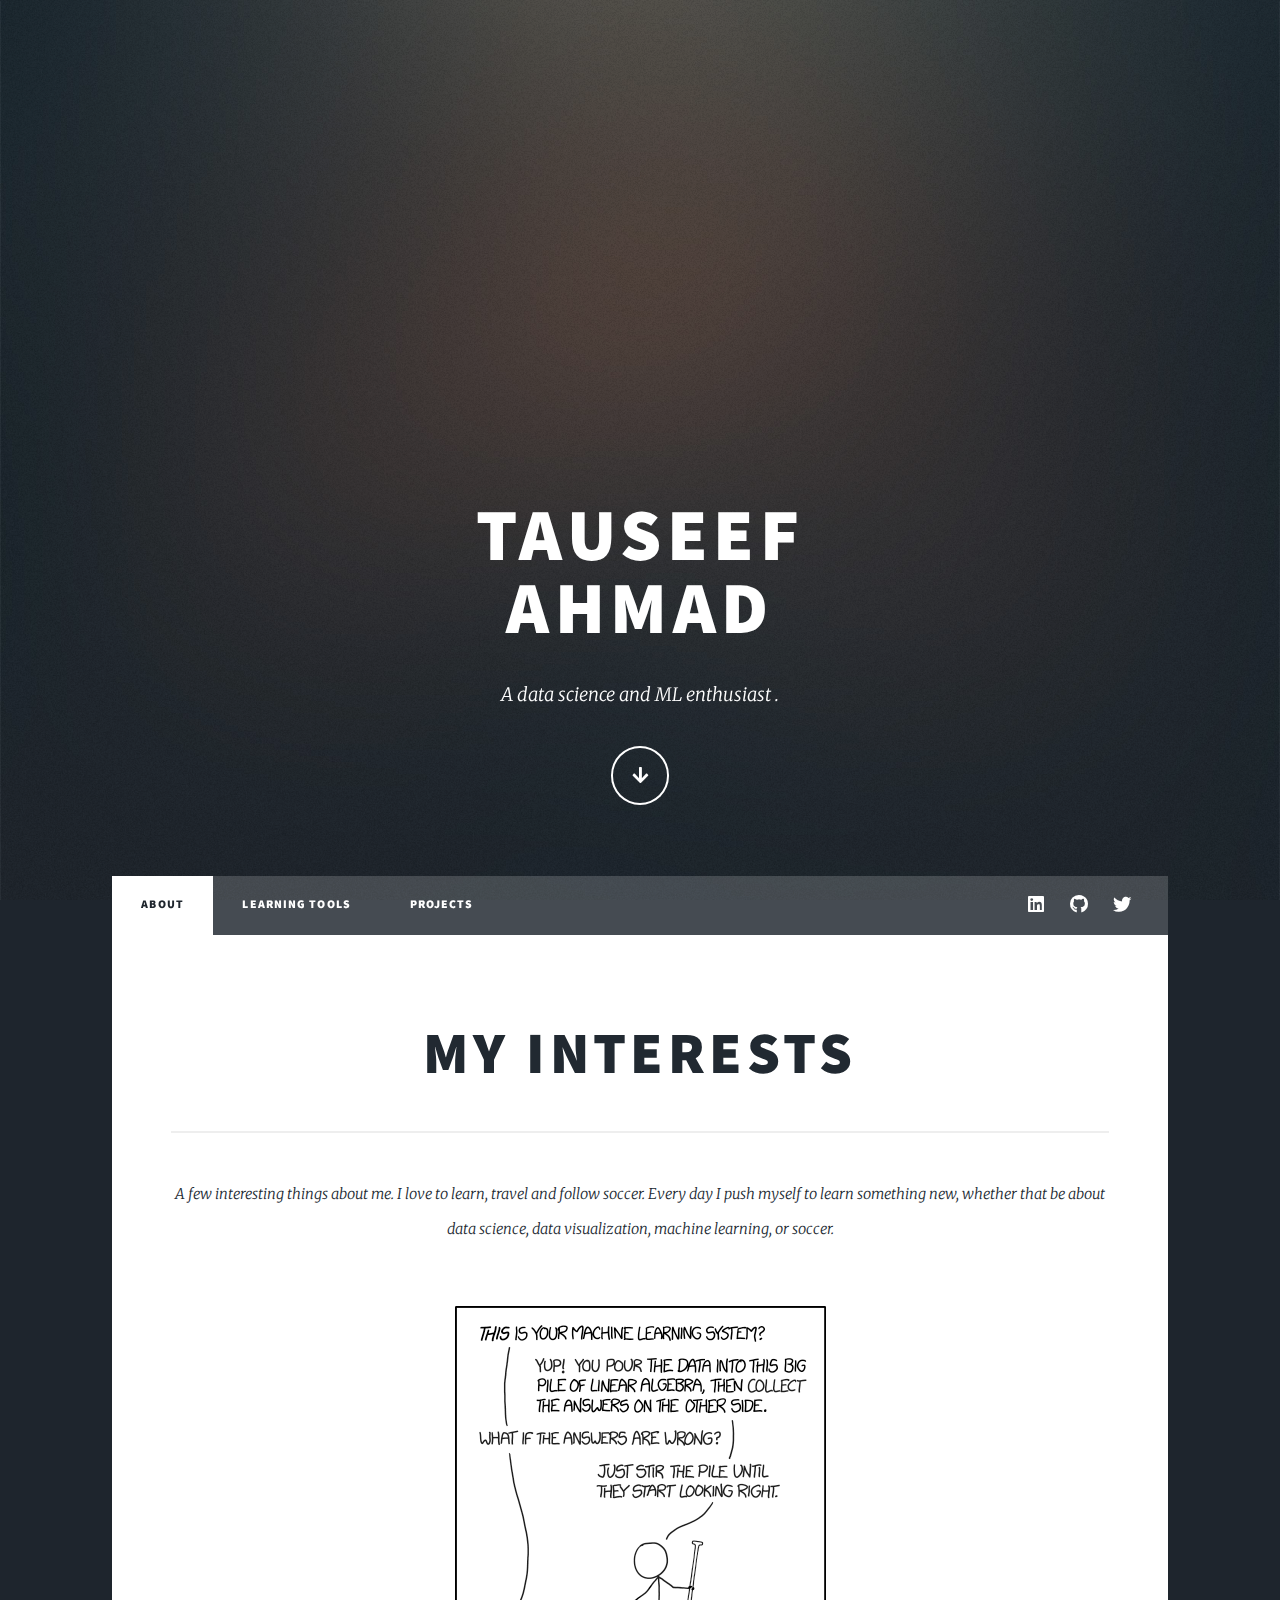
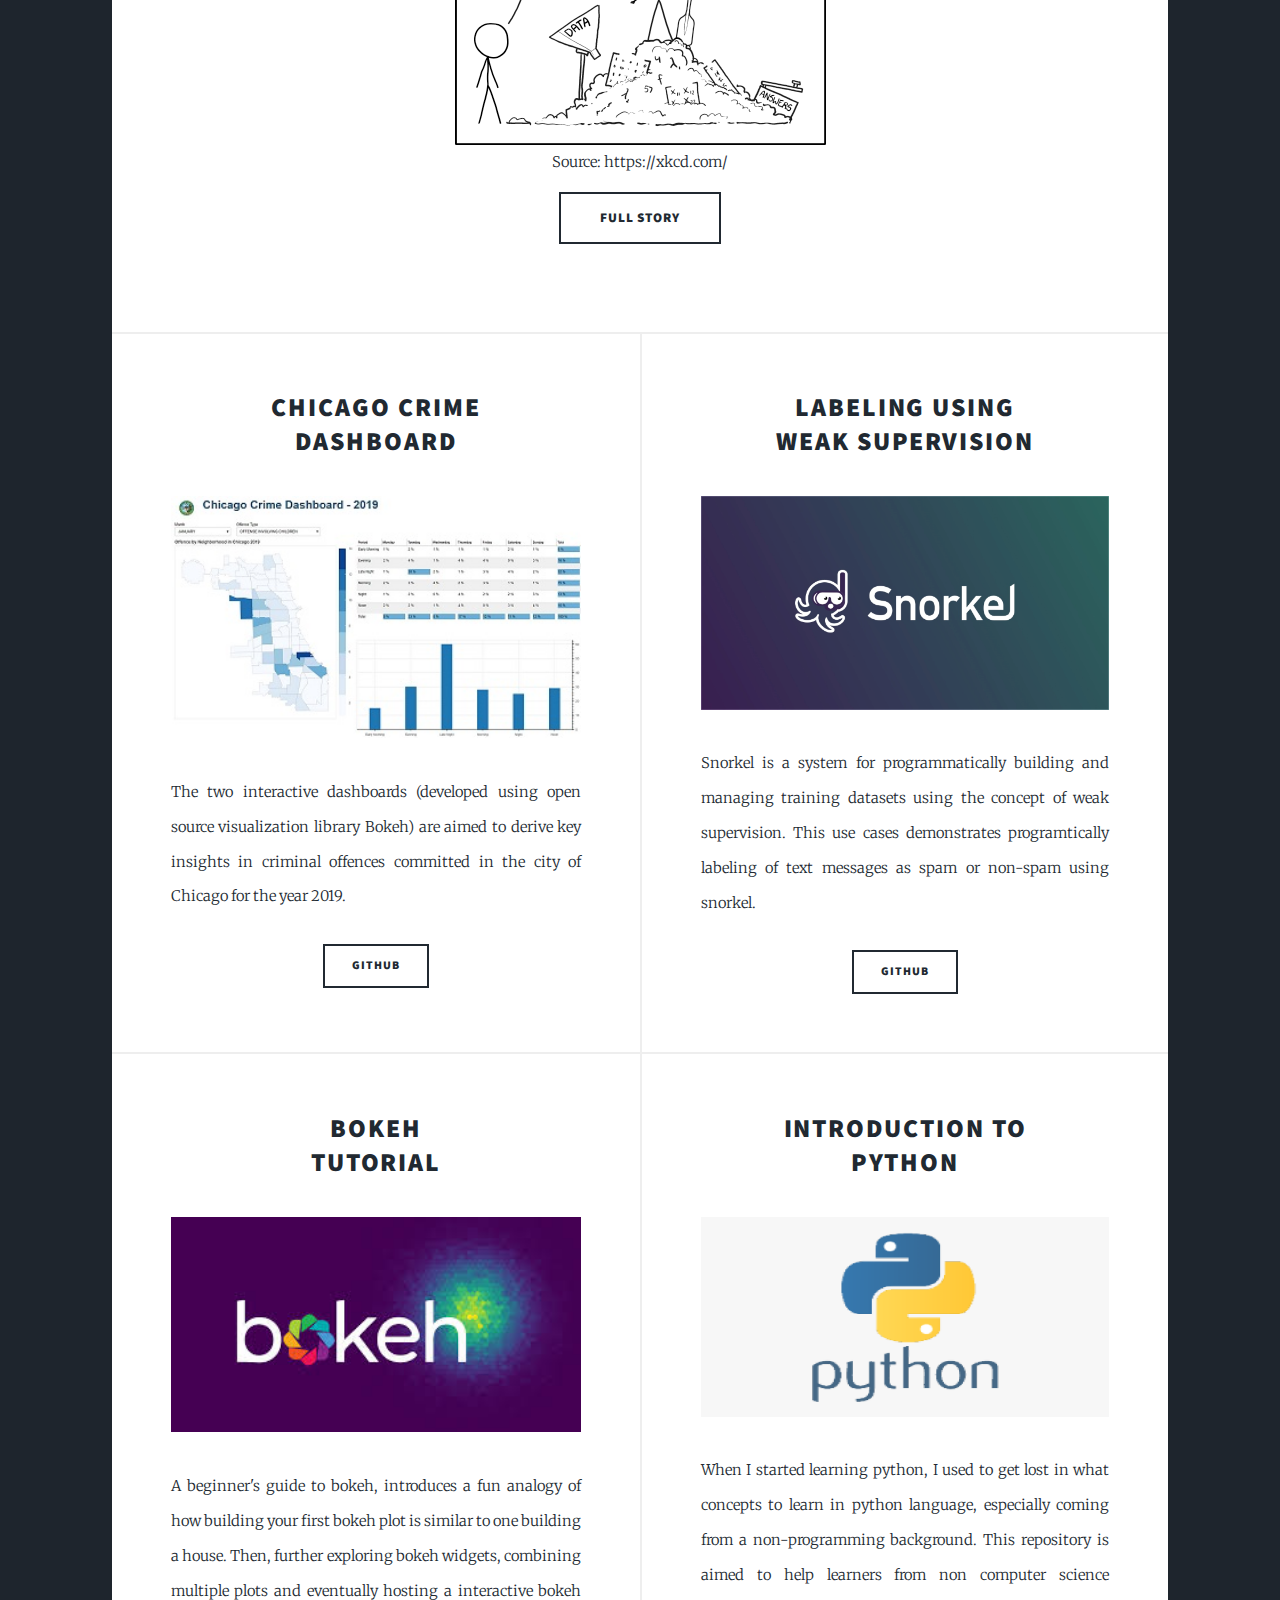
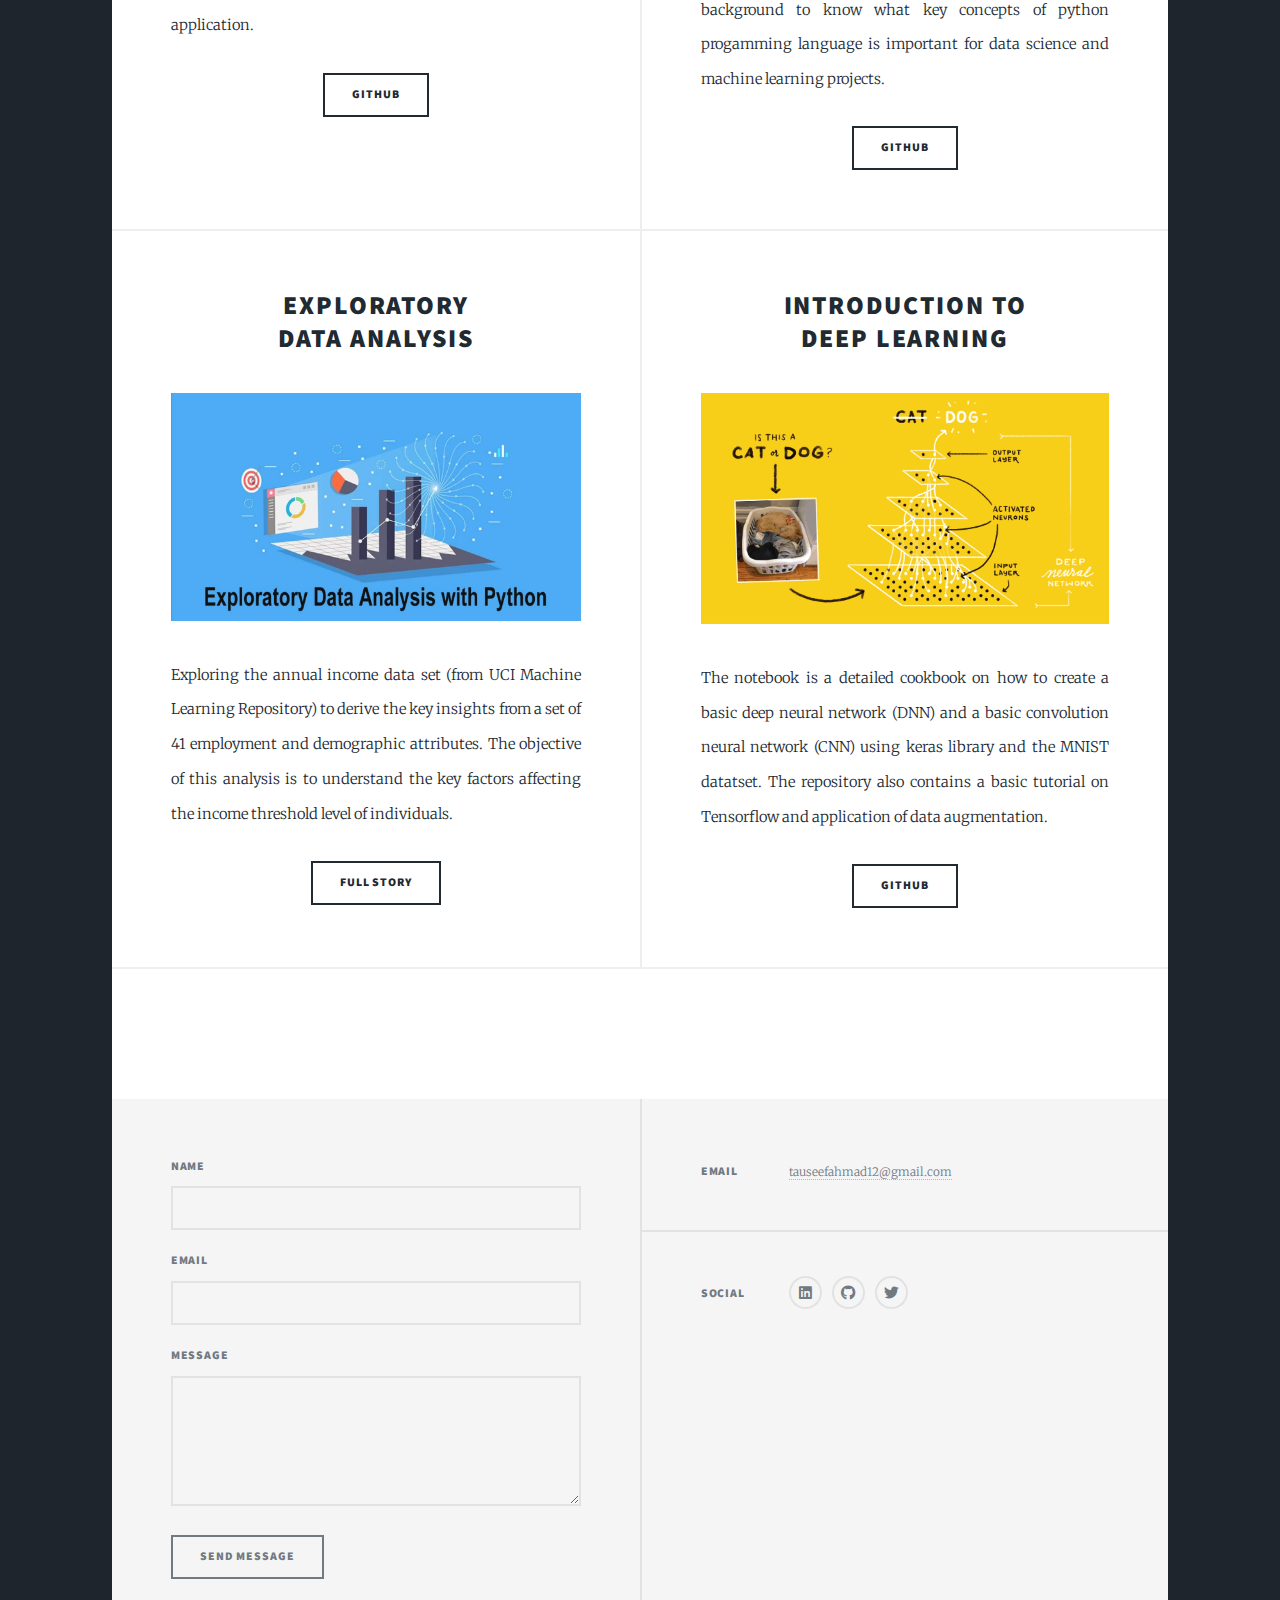
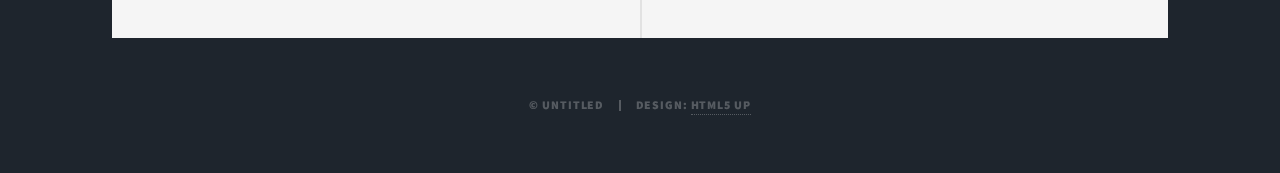
==== index.html @ 9112b415 "Update index.html" ====
<!DOCTYPE HTML>
<!--
	Massively by HTML5 UP
	html5up.net | @ajlkn
	Free for personal and commercial use under the CCA 3.0 license (html5up.net/license)
-->
<html>
	<head>mi
		<title>Tauseef Ahmad</title>
		<meta charset="utf-8" />
		<meta name="viewport" content="width=device-width, initial-scale=1, user-scalable=no" />
		<link rel="stylesheet" href="assets/css/main.css" />
		<noscript><link rel="stylesheet" href="assets/css/noscript.css" /></noscript>
	</head>
	<body class="is-preload">

		<!-- Wrapper -->
			<div id="wrapper" class="fade-in">

				<!-- Intro -->
					<div id="intro">
						<h1>Tauseef<br />
						Ahmad</h1>
						<p>A data science and ML enthusiast <a href="https://html5up.net/license"></a>.</p>
						<ul class="actions">
							<li><a href="#header" class="button icon solid solo fa-arrow-down scrolly">Continue</a></li>
						</ul>
					</div>

				<!-- Header -->
					<header id="header">
						<a href="index.html" class="logo">Home</a>
					</header>

				<!-- Nav -->
					<nav id="nav">
						<ul class="links">
							<li class="active"><a href="index.html">ABOUT</a></li>
							<li><a href="generic.html">Learning Tools</a></li>
							<li><a href="elements.html">Projects</a></li>
						</ul>
						<ul class="icons">
							<li><a href="https://www.linkedin.com/in/tauseef-ahmad/" class="icon brands fa-linkedin"><span class="label">linkedin</span></a></li>
							<li><a href="https://github.com/tauseef1234" class="icon brands fa-github"><span class="label">GitHub</span></a></li>
							<li><a href="https://twitter.com/tauseef007" class="icon brands fa-twitter"><span class="label">Twitter</span></a></li>
						</ul>
					</nav>

				<!-- Main -->
					<div id="main">

						<!-- Featured Post -->
							<article class="post featured">
								<header class="major">
									<h2>My Interests</h2>
									<hr>
									<p>A few interesting things about me. I love to learn, travel and follow soccer. Every day I push myself to learn something new, whether that be about data science, data visualization, machine learning, or soccer.</p>
								</header>
								<a href="#" class="image"><img src="images/machine_learning.png" alt=""width =auto height =auto /><figcaption>Source: https://xkcd.com/</figcaption></a>
								
								<ul class="actions special">
									<li><a href="#" class="button large">Full Story</a></li>
								</ul>
							</article>

						<!-- Posts -->
							<section class="posts">
								<article>
									<header>
										<!-- <span class="date">April 24, 2017</span> -->
										<h2><a href="#">Chicago Crime<br />
										Dashboard</a></h2>
									</header>
									<a href="#" class="image fit"><img src="images/chicago_2019.png" alt="" width =auto height =auto /></a>
									<p>The two interactive dashboards (developed using open source visualization library Bokeh) are aimed to derive key insights in criminal offences committed in the city of Chicago for the year 2019.</p>
									<ul class="actions special">
										<li><a href="https://github.com/tauseef1234/Data-Visualization/blob/master/README.md" class="button">GitHub</a></li>
									</ul>
								</article>
								<article>
									<header>
										<h2><a href="#">Labeling using<br />
										Weak Supervision</a></h2>
									</header>
									<a href="#" class="image fit"><img src="images/Snorkel-AI.png" alt="" width =auto height =auto /></a>
									<p>Snorkel is a system for programmatically building and managing training datasets using the concept of weak supervision. This use cases demonstrates programtically labeling of text messages as spam or non-spam using snorkel.</p>
									<ul class="actions special">
										<li><a href="https://github.com/tauseef1234/Spam_Labeling_Snorkel/blob/main/SMS_Snorkel.ipynb" class="button">GitHub</a></li>
									</ul>
								</article>
								<article>
									<header>
										<h2><a href="#">Bokeh <br />
											Tutorial</a></h2>
									</header>
									<a href="#" class="image fit"><img src="images/bokeh-logo.png" alt="" width =auto height =auto /></a>
									<p> A beginner's guide to bokeh, introduces a fun analogy of how building  your first bokeh plot is similar to one building a house. Then, further exploring bokeh widgets, combining multiple plots and eventually hosting a interactive bokeh application. </p>
									<ul class="actions special">
										<li><a href="https://github.com/tauseef1234/Bokeh-Tutorial" class="button">GitHub</a></li>
									</ul>
								</article>
								<article>
									<header>
										<h2><a href="#">Introduction to <br />
										Python</a></h2>
									</header>
									<a href="#" class="image fit"><img src="images/python-logo.png" alt="" width =auto height =200 /></a>
									<p>When I started learning python, I used to get lost in what concepts to learn in python language, especially coming from a non-programming background. This repository is aimed to help learners from non computer science background to know what key concepts of python progamming language is important for data science and machine learning projects.</p>
									<ul class="actions special">
										<li><a href="https://github.com/tauseef1234/Python_Starter_Toolkit" class="button">GitHub</a></li>
									</ul>
								</article>
								<article>
									<header>
										<h2><a href="#">Exploratory<br />
										Data Analysis</a></h2>
									</header>
									<a href="#" class="image fit"><img src="images/eda.png" alt="" width =auto height =auto/></a>
									<p>Exploring the annual income data set (from UCI Machine Learning Repository) to derive the key insights from a set of 41 employment and demographic attributes. The objective of this analysis is to understand the key factors affecting the income threshold level of individuals.</p>
									<ul class="actions special">
										<li><a href="https://medium.com/@tauseefahmad12/income-level-prediction-using-us-census-data-63cf8d44ed0" class="button">Full Story</a></li>
									</ul>
								</article>
								<article>
									<header>
										<h2><a href="#"> Introduction to<br />
											Deep Learning</a></h2>
									</header>
									<a href="#" class="image fit"><img src="images/deep-learning.png" alt="" /></a>
									<p>The notebook is a detailed cookbook on how to create a basic deep neural network (DNN) and a basic convolution neural network (CNN) using keras library and the MNIST datatset. The repository also contains a basic tutorial on Tensorflow and application of data augmentation.</p>
									<ul class="actions special">
										<li><a href="https://github.com/tauseef1234/Deep_Learning" class="button">GitHub</a></li>
									</ul>
								</article>
							</section>

						<!-- Footer -->
							<footer>
								<div class="pagination">
									<!--<a href="#" class="previous">Prev</a>-->
									<!-- <a href="#" class="page active">1</a>
									<a href="#" class="page">2</a>
									<a href="#" class="page">3</a>
									<span class="extra">&hellip;</span>
									<a href="#" class="page">8</a>
									<a href="#" class="page">9</a>
									<a href="#" class="page">10</a>
									<a href="#" class="next">Next</a> -->
								</div>
							</footer>

					</div>

				<!-- Footer -->
					<footer id="footer">
						<section>
							<form method="post" action="#">
								<div class="fields">
									<div class="field">
										<label for="name">Name</label>
										<input type="text" name="name" id="name" />
									</div>
									<div class="field">
										<label for="email">Email</label>
										<input type="text" name="email" id="email" />
									</div>
									<div class="field">
										<label for="message">Message</label>
										<textarea name="message" id="message" rows="3"></textarea>
									</div>
								</div>
								<ul class="actions">
									<li><input type="submit" value="Send Message" /></li>
								</ul>
							</form>
						</section>
						<section class="split contact">
							<section>
								<h3>Email</h3>
								<p><a href="#">tauseefahmad12@gmail.com</a></p>
							</section>
							<section>
								<h3>Social</h3>
								<ul class="icons alt">
									<li><a href="https://www.linkedin.com/in/tauseef-ahmad/" class="icon brands alt fa-linkedin"><span class="label">Twitter</span></a></li>
									<li><a href="https://github.com/tauseef1234" class="icon brands alt fa-github"><span class="label">Instagram</span></a></li>
									<li><a href="https://twitter.com/tauseef007"class="icon brands alt fa-twitter"><span class="label">GitHub</span></a></li>
								</ul>
							</section>
						</section>
					</footer>

				<!-- Copyright -->
					<div id="copyright">
						<ul><li>&copy; Untitled</li><li>Design: <a href="https://html5up.net">HTML5 UP</a></li></ul>
					</div>

			</div>

		<!-- Scripts -->
			<script src="assets/js/jquery.min.js"></script>
			<script src="assets/js/jquery.scrollex.min.js"></script>
			<script src="assets/js/jquery.scrolly.min.js"></script>
			<script src="assets/js/browser.min.js"></script>
			<script src="assets/js/breakpoints.min.js"></script>
			<script src="assets/js/util.js"></script>
			<script src="assets/js/main.js"></script>

	</body>
</html>
---- assets/css/main.css ----
@import url(fontawesome-all.min.css);
@import url("https://fonts.googleapis.com/css?family=Merriweather:300,700,300italic,700italic|Source+Sans+Pro:900");

/*
	Massively by HTML5 UP
	html5up.net | @ajlkn
	Free for personal and commercial use under the CCA 3.0 license (html5up.net/license)
*/

html, body, div, span, applet, object,
iframe, h1, h2, h3, h4, h5, h6, p, blockquote,
pre, a, abbr, acronym, address, big, cite,
code, del, dfn, em, img, ins, kbd, q, s, samp,
small, strike, strong, sub, sup, tt, var, b,
u, i, center, dl, dt, dd, ol, ul, li, fieldset,
form, label, legend, table, caption, tbody,
tfoot, thead, tr, th, td, article, aside,
canvas, details, embed, figure, figcaption,
footer, header, hgroup, menu, nav, output, ruby,
section, summary, time, mark, audio, video {
	margin: 0;
	padding: 0;
	border: 0;
	font-size: 100%;
	font: inherit;
	vertical-align: baseline;}

article, aside, details, figcaption, figure,
footer, header, hgroup, menu, nav, section {
	display: block;}

body {
	line-height: 1;
}

ol, ul {
	list-style: none;
}

blockquote, q {
	quotes: none;
}

	blockquote:before, blockquote:after, q:before, q:after {
		content: '';
		content: none;
	}

table {
	border-collapse: collapse;
	border-spacing: 0;
}

body {
	-webkit-text-size-adjust: none;
}

mark {
	background-color: transparent;
	color: inherit;
}

input::-moz-focus-inner {
	border: 0;
	padding: 0;
}

input, select, textarea {
	-moz-appearance: none;
	-webkit-appearance: none;
	-ms-appearance: none;
	appearance: none;
}

/* Basic */

	@-ms-viewport {
		width: device-width;
	}

	body {
		-ms-overflow-style: scrollbar;
	}

	@media screen and (max-width: 480px) {

		html, body {
			min-width: 320px;
		}

	}

	html {
		box-sizing: border-box;
	}

	*, *:before, *:after {
		box-sizing: inherit;
	}

	body {
		background-color: #1e252d;
	}

		body.is-preload *, body.is-preload *:before, body.is-preload *:after {
			-moz-animation: none !important;
			-webkit-animation: none !important;
			-ms-animation: none !important;
			animation: none !important;
			-moz-transition: none !important;
			-webkit-transition: none !important;
			-ms-transition: none !important;
			transition: none !important;
		}

/* Type */

	html {
		font-size: 16pt;
	}

		@media screen and (max-width: 1680px) {

			html {
				font-size: 12pt;
			}

		}

		@media screen and (max-width: 1280px) {

			html {
				font-size: 11pt;
			}

		}

		@media screen and (max-width: 360px) {

			html {
				font-size: 10pt;
			}

		}

	body {
		color: #212931;
	}

	body, input, select, textarea {
		font-family: "Merriweather", Georgia, serif;
		font-weight: 300;
		font-size: 1rem;
		line-height: 2.375;
	}

	a {
		-moz-transition: color 0.2s ease-in-out, background-color 0.2s ease-in-out, border-color 0.2s ease-in-out, box-shadow 0.2s ease-in-out;
		-webkit-transition: color 0.2s ease-in-out, background-color 0.2s ease-in-out, border-color 0.2s ease-in-out, box-shadow 0.2s ease-in-out;
		-ms-transition: color 0.2s ease-in-out, background-color 0.2s ease-in-out, border-color 0.2s ease-in-out, box-shadow 0.2s ease-in-out;
		transition: color 0.2s ease-in-out, background-color 0.2s ease-in-out, border-color 0.2s ease-in-out, box-shadow 0.2s ease-in-out;
		border-bottom: dotted 1px;
		text-decoration: none;
	}

		a:hover {
			border-bottom-color: transparent;
		}

	strong, b {
		font-weight: 600;
	}

	em, i {
		font-style: italic;
	}

	p {
		text-align: justify;
		margin: 0 0 2rem 0;
	}

	h1, h2, h3, h4, h5, h6 {
		font-family: "Source Sans Pro", Helvetica, sans-serif;
		font-weight: 900;
		line-height: 1.5;
		letter-spacing: 0.075em;
		text-transform: uppercase;
		margin: 0 0 1rem 0;
	}

		h1 a, h2 a, h3 a, h4 a, h5 a, h6 a {
			border-bottom: 0;
			color: inherit;
			text-decoration: none;
		}

	h1 {
		font-size: 4rem;
		line-height: 1.1;
		margin: 0 0 2rem 0;
	}

	h2 {
		font-size: 1.75rem;
		line-height: 1.3;
		margin: 0 0 1.5rem 0;
	}

	h3 {
		font-size: 1.25rem;
		margin: 0 0 1.5rem 0;
	}

	h4 {
		font-size: 1rem;
	}

	h5 {
		font-size: 0.9rem;
	}

	h6 {
		font-size: 0.8rem;
	}

	sub {
		font-size: 0.8rem;
		position: relative;
		top: 0.5rem;
	}

	sup {
		font-size: 0.8rem;
		position: relative;
		top: -0.5rem;
	}

	blockquote {
		border-left: solid 4px;
		font-style: italic;
		margin: 0 0 2rem 0;
		padding: 0.5rem 0 0.5rem 2rem;
	}

	code {
		border: solid 2px;
		font-family: "Courier New", monospace;
		font-size: 0.9rem;
		margin: 0 0.25rem;
		padding: 0.25rem 0.65rem;
	}

	pre {
		-webkit-overflow-scrolling: touch;
		font-family: "Courier New", monospace;
		font-size: 0.9rem;
		margin: 0 0 2rem 0;
	}

		pre code {
			display: block;
			line-height: 1.75;
			padding: 1rem 1.5rem;
			overflow-x: auto;
		}

	hr {
		border: 0;
		border-bottom: solid 2px;
		margin: 3rem 0;
	}

		hr.major {
			margin: 5rem 0;
		}

	.align-left {
		text-align: left;
	}

	.align-center {
		text-align: center;
	}

	.align-right {
		text-align: right;
	}

	input, select, textarea {
		color: #212931;
	}

	a {
		color: #212931;
		border-bottom-color: rgba(33, 41, 49, 0.5);
	}

		a:hover {
			border-bottom-color: transparent;
			color: #18bfef !important;
		}

	strong, b {
		color: #212931;
	}

	h1, h2, h3, h4, h5, h6 {
		color: #212931;
	}

	blockquote {
		border-left-color: #eeeeee;
	}

	code {
		background: rgba(220, 220, 220, 0.25);
		border-color: #eeeeee;
	}

	hr {
		border-bottom-color: #eeeeee;
	}

/* Row */

	.row {
		display: flex;
		flex-wrap: wrap;
		box-sizing: border-box;
		align-items: stretch;
	}

		.row > * {
			box-sizing: border-box;
		}

		.row.gtr-uniform > * > :last-child {
			margin-bottom: 0;
		}

		.row.aln-left {
			justify-content: flex-start;
		}

		.row.aln-center {
			justify-content: center;
		}

		.row.aln-right {
			justify-content: flex-end;
		}

		.row.aln-top {
			align-items: flex-start;
		}

		.row.aln-middle {
			align-items: center;
		}

		.row.aln-bottom {
			align-items: flex-end;
		}

		.row > .imp {
			order: -1;
		}

		.row > .col-1 {
			width: 8.33333%;
		}

		.row > .off-1 {
			margin-left: 8.33333%;
		}

		.row > .col-2 {
			width: 16.66667%;
		}

		.row > .off-2 {
			margin-left: 16.66667%;
		}

		.row > .col-3 {
			width: 25%;
		}

		.row > .off-3 {
			margin-left: 25%;
		}

		.row > .col-4 {
			width: 33.33333%;
		}

		.row > .off-4 {
			margin-left: 33.33333%;
		}

		.row > .col-5 {
			width: 41.66667%;
		}

		.row > .off-5 {
			margin-left: 41.66667%;
		}

		.row > .col-6 {
			width: 50%;
		}

		.row > .off-6 {
			margin-left: 50%;
		}

		.row > .col-7 {
			width: 58.33333%;
		}

		.row > .off-7 {
			margin-left: 58.33333%;
		}

		.row > .col-8 {
			width: 66.66667%;
		}

		.row > .off-8 {
			margin-left: 66.66667%;
		}

		.row > .col-9 {
			width: 75%;
		}

		.row > .off-9 {
			margin-left: 75%;
		}

		.row > .col-10 {
			width: 83.33333%;
		}

		.row > .off-10 {
			margin-left: 83.33333%;
		}

		.row > .col-11 {
			width: 91.66667%;
		}

		.row > .off-11 {
			margin-left: 91.66667%;
		}

		.row > .col-12 {
			width: 100%;
		}

		.row > .off-12 {
			margin-left: 100%;
		}

		.row.gtr-0 {
			margin-top: 0;
			margin-left: 0rem;
		}

			.row.gtr-0 > * {
				padding: 0 0 0 0rem;
			}

			.row.gtr-0.gtr-uniform {
				margin-top: 0rem;
			}

				.row.gtr-0.gtr-uniform > * {
					padding-top: 0rem;
				}

		.row.gtr-25 {
			margin-top: 0;
			margin-left: -0.375rem;
		}

			.row.gtr-25 > * {
				padding: 0 0 0 0.375rem;
			}

			.row.gtr-25.gtr-uniform {
				margin-top: -0.375rem;
			}

				.row.gtr-25.gtr-uniform > * {
					padding-top: 0.375rem;
				}

		.row.gtr-50 {
			margin-top: 0;
			margin-left: -0.75rem;
		}

			.row.gtr-50 > * {
				padding: 0 0 0 0.75rem;
			}

			.row.gtr-50.gtr-uniform {
				margin-top: -0.75rem;
			}

				.row.gtr-50.gtr-uniform > * {
					padding-top: 0.75rem;
				}

		.row {
			margin-top: 0;
			margin-left: -1.5rem;
		}

			.row > * {
				padding: 0 0 0 1.5rem;
			}

			.row.gtr-uniform {
				margin-top: -1.5rem;
			}

				.row.gtr-uniform > * {
					padding-top: 1.5rem;
				}

		.row.gtr-150 {
			margin-top: 0;
			margin-left: -2.25rem;
		}

			.row.gtr-150 > * {
				padding: 0 0 0 2.25rem;
			}

			.row.gtr-150.gtr-uniform {
				margin-top: -2.25rem;
			}

				.row.gtr-150.gtr-uniform > * {
					padding-top: 2.25rem;
				}

		.row.gtr-200 {
			margin-top: 0;
			margin-left: -3rem;
		}

			.row.gtr-200 > * {
				padding: 0 0 0 3rem;
			}

			.row.gtr-200.gtr-uniform {
				margin-top: -3rem;
			}

				.row.gtr-200.gtr-uniform > * {
					padding-top: 3rem;
				}

		@media screen and (max-width: 1680px) {

			.row {
				display: flex;
				flex-wrap: wrap;
				box-sizing: border-box;
				align-items: stretch;
			}

				.row > * {
					box-sizing: border-box;
				}

				.row.gtr-uniform > * > :last-child {
					margin-bottom: 0;
				}

				.row.aln-left {
					justify-content: flex-start;
				}

				.row.aln-center {
					justify-content: center;
				}

				.row.aln-right {
					justify-content: flex-end;
				}

				.row.aln-top {
					align-items: flex-start;
				}

				.row.aln-middle {
					align-items: center;
				}

				.row.aln-bottom {
					align-items: flex-end;
				}

				.row > .imp-xlarge {
					order: -1;
				}

				.row > .col-1-xlarge {
					width: 8.33333%;
				}

				.row > .off-1-xlarge {
					margin-left: 8.33333%;
				}

				.row > .col-2-xlarge {
					width: 16.66667%;
				}

				.row > .off-2-xlarge {
					margin-left: 16.66667%;
				}

				.row > .col-3-xlarge {
					width: 25%;
				}

				.row > .off-3-xlarge {
					margin-left: 25%;
				}

				.row > .col-4-xlarge {
					width: 33.33333%;
				}

				.row > .off-4-xlarge {
					margin-left: 33.33333%;
				}

				.row > .col-5-xlarge {
					width: 41.66667%;
				}

				.row > .off-5-xlarge {
					margin-left: 41.66667%;
				}

				.row > .col-6-xlarge {
					width: 50%;
				}

				.row > .off-6-xlarge {
					margin-left: 50%;
				}

				.row > .col-7-xlarge {
					width: 58.33333%;
				}

				.row > .off-7-xlarge {
					margin-left: 58.33333%;
				}

				.row > .col-8-xlarge {
					width: 66.66667%;
				}

				.row > .off-8-xlarge {
					margin-left: 66.66667%;
				}

				.row > .col-9-xlarge {
					width: 75%;
				}

				.row > .off-9-xlarge {
					margin-left: 75%;
				}

				.row > .col-10-xlarge {
					width: 83.33333%;
				}

				.row > .off-10-xlarge {
					margin-left: 83.33333%;
				}

				.row > .col-11-xlarge {
					width: 91.66667%;
				}

				.row > .off-11-xlarge {
					margin-left: 91.66667%;
				}

				.row > .col-12-xlarge {
					width: 100%;
				}

				.row > .off-12-xlarge {
					margin-left: 100%;
				}

				.row.gtr-0 {
					margin-top: 0;
					margin-left: 0rem;
				}

					.row.gtr-0 > * {
						padding: 0 0 0 0rem;
					}

					.row.gtr-0.gtr-uniform {
						margin-top: 0rem;
					}

						.row.gtr-0.gtr-uniform > * {
							padding-top: 0rem;
						}

				.row.gtr-25 {
					margin-top: 0;
					margin-left: -0.375rem;
				}

					.row.gtr-25 > * {
						padding: 0 0 0 0.375rem;
					}

					.row.gtr-25.gtr-uniform {
						margin-top: -0.375rem;
					}

						.row.gtr-25.gtr-uniform > * {
							padding-top: 0.375rem;
						}

				.row.gtr-50 {
					margin-top: 0;
					margin-left: -0.75rem;
				}

					.row.gtr-50 > * {
						padding: 0 0 0 0.75rem;
					}

					.row.gtr-50.gtr-uniform {
						margin-top: -0.75rem;
					}

						.row.gtr-50.gtr-uniform > * {
							padding-top: 0.75rem;
						}

				.row {
					margin-top: 0;
					margin-left: -1.5rem;
				}

					.row > * {
						padding: 0 0 0 1.5rem;
					}

					.row.gtr-uniform {
						margin-top: -1.5rem;
					}

						.row.gtr-uniform > * {
							padding-top: 1.5rem;
						}

				.row.gtr-150 {
					margin-top: 0;
					margin-left: -2.25rem;
				}

					.row.gtr-150 > * {
						padding: 0 0 0 2.25rem;
					}

					.row.gtr-150.gtr-uniform {
						margin-top: -2.25rem;
					}

						.row.gtr-150.gtr-uniform > * {
							padding-top: 2.25rem;
						}

				.row.gtr-200 {
					margin-top: 0;
					margin-left: -3rem;
				}

					.row.gtr-200 > * {
						padding: 0 0 0 3rem;
					}

					.row.gtr-200.gtr-uniform {
						margin-top: -3rem;
					}

						.row.gtr-200.gtr-uniform > * {
							padding-top: 3rem;
						}

		}

		@media screen and (max-width: 1280px) {

			.row {
				display: flex;
				flex-wrap: wrap;
				box-sizing: border-box;
				align-items: stretch;
			}

				.row > * {
					box-sizing: border-box;
				}

				.row.gtr-uniform > * > :last-child {
					margin-bottom: 0;
				}

				.row.aln-left {
					justify-content: flex-start;
				}

				.row.aln-center {
					justify-content: center;
				}

				.row.aln-right {
					justify-content: flex-end;
				}

				.row.aln-top {
					align-items: flex-start;
				}

				.row.aln-middle {
					align-items: center;
				}

				.row.aln-bottom {
					align-items: flex-end;
				}

				.row > .imp-large {
					order: -1;
				}

				.row > .col-1-large {
					width: 8.33333%;
				}

				.row > .off-1-large {
					margin-left: 8.33333%;
				}

				.row > .col-2-large {
					width: 16.66667%;
				}

				.row > .off-2-large {
					margin-left: 16.66667%;
				}

				.row > .col-3-large {
					width: 25%;
				}

				.row > .off-3-large {
					margin-left: 25%;
				}

				.row > .col-4-large {
					width: 33.33333%;
				}

				.row > .off-4-large {
					margin-left: 33.33333%;
				}

				.row > .col-5-large {
					width: 41.66667%;
				}

				.row > .off-5-large {
					margin-left: 41.66667%;
				}

				.row > .col-6-large {
					width: 50%;
				}

				.row > .off-6-large {
					margin-left: 50%;
				}

				.row > .col-7-large {
					width: 58.33333%;
				}

				.row > .off-7-large {
					margin-left: 58.33333%;
				}

				.row > .col-8-large {
					width: 66.66667%;
				}

				.row > .off-8-large {
					margin-left: 66.66667%;
				}

				.row > .col-9-large {
					width: 75%;
				}

				.row > .off-9-large {
					margin-left: 75%;
				}

				.row > .col-10-large {
					width: 83.33333%;
				}

				.row > .off-10-large {
					margin-left: 83.33333%;
				}

				.row > .col-11-large {
					width: 91.66667%;
				}

				.row > .off-11-large {
					margin-left: 91.66667%;
				}

				.row > .col-12-large {
					width: 100%;
				}

				.row > .off-12-large {
					margin-left: 100%;
				}

				.row.gtr-0 {
					margin-top: 0;
					margin-left: 0rem;
				}

					.row.gtr-0 > * {
						padding: 0 0 0 0rem;
					}

					.row.gtr-0.gtr-uniform {
						margin-top: 0rem;
					}

						.row.gtr-0.gtr-uniform > * {
							padding-top: 0rem;
						}

				.row.gtr-25 {
					margin-top: 0;
					margin-left: -0.375rem;
				}

					.row.gtr-25 > * {
						padding: 0 0 0 0.375rem;
					}

					.row.gtr-25.gtr-uniform {
						margin-top: -0.375rem;
					}

						.row.gtr-25.gtr-uniform > * {
							padding-top: 0.375rem;
						}

				.row.gtr-50 {
					margin-top: 0;
					margin-left: -0.75rem;
				}

					.row.gtr-50 > * {
						padding: 0 0 0 0.75rem;
					}

					.row.gtr-50.gtr-uniform {
						margin-top: -0.75rem;
					}

						.row.gtr-50.gtr-uniform > * {
							padding-top: 0.75rem;
						}

				.row {
					margin-top: 0;
					margin-left: -1.5rem;
				}

					.row > * {
						padding: 0 0 0 1.5rem;
					}

					.row.gtr-uniform {
						margin-top: -1.5rem;
					}

						.row.gtr-uniform > * {
							padding-top: 1.5rem;
						}

				.row.gtr-150 {
					margin-top: 0;
					margin-left: -2.25rem;
				}

					.row.gtr-150 > * {
						padding: 0 0 0 2.25rem;
					}

					.row.gtr-150.gtr-uniform {
						margin-top: -2.25rem;
					}

						.row.gtr-150.gtr-uniform > * {
							padding-top: 2.25rem;
						}

				.row.gtr-200 {
					margin-top: 0;
					margin-left: -3rem;
				}

					.row.gtr-200 > * {
						padding: 0 0 0 3rem;
					}

					.row.gtr-200.gtr-uniform {
						margin-top: -3rem;
					}

						.row.gtr-200.gtr-uniform > * {
							padding-top: 3rem;
						}

		}

		@media screen and (max-width: 980px) {

			.row {
				display: flex;
				flex-wrap: wrap;
				box-sizing: border-box;
				align-items: stretch;
			}

				.row > * {
					box-sizing: border-box;
				}

				.row.gtr-uniform > * > :last-child {
					margin-bottom: 0;
				}

				.row.aln-left {
					justify-content: flex-start;
				}

				.row.aln-center {
					justify-content: center;
				}

				.row.aln-right {
					justify-content: flex-end;
				}

				.row.aln-top {
					align-items: flex-start;
				}

				.row.aln-middle {
					align-items: center;
				}

				.row.aln-bottom {
					align-items: flex-end;
				}

				.row > .imp-medium {
					order: -1;
				}

				.row > .col-1-medium {
					width: 8.33333%;
				}

				.row > .off-1-medium {
					margin-left: 8.33333%;
				}

				.row > .col-2-medium {
					width: 16.66667%;
				}

				.row > .off-2-medium {
					margin-left: 16.66667%;
				}

				.row > .col-3-medium {
					width: 25%;
				}

				.row > .off-3-medium {
					margin-left: 25%;
				}

				.row > .col-4-medium {
					width: 33.33333%;
				}

				.row > .off-4-medium {
					margin-left: 33.33333%;
				}

				.row > .col-5-medium {
					width: 41.66667%;
				}

				.row > .off-5-medium {
					margin-left: 41.66667%;
				}

				.row > .col-6-medium {
					width: 50%;
				}

				.row > .off-6-medium {
					margin-left: 50%;
				}

				.row > .col-7-medium {
					width: 58.33333%;
				}

				.row > .off-7-medium {
					margin-left: 58.33333%;
				}

				.row > .col-8-medium {
					width: 66.66667%;
				}

				.row > .off-8-medium {
					margin-left: 66.66667%;
				}

				.row > .col-9-medium {
					width: 75%;
				}

				.row > .off-9-medium {
					margin-left: 75%;
				}

				.row > .col-10-medium {
					width: 83.33333%;
				}

				.row > .off-10-medium {
					margin-left: 83.33333%;
				}

				.row > .col-11-medium {
					width: 91.66667%;
				}

				.row > .off-11-medium {
					margin-left: 91.66667%;
				}

				.row > .col-12-medium {
					width: 100%;
				}

				.row > .off-12-medium {
					margin-left: 100%;
				}

				.row.gtr-0 {
					margin-top: 0;
					margin-left: 0rem;
				}

					.row.gtr-0 > * {
						padding: 0 0 0 0rem;
					}

					.row.gtr-0.gtr-uniform {
						margin-top: 0rem;
					}

						.row.gtr-0.gtr-uniform > * {
							padding-top: 0rem;
						}

				.row.gtr-25 {
					margin-top: 0;
					margin-left: -0.375rem;
				}

					.row.gtr-25 > * {
						padding: 0 0 0 0.375rem;
					}

					.row.gtr-25.gtr-uniform {
						margin-top: -0.375rem;
					}

						.row.gtr-25.gtr-uniform > * {
							padding-top: 0.375rem;
						}

				.row.gtr-50 {
					margin-top: 0;
					margin-left: -0.75rem;
				}

					.row.gtr-50 > * {
						padding: 0 0 0 0.75rem;
					}

					.row.gtr-50.gtr-uniform {
						margin-top: -0.75rem;
					}

						.row.gtr-50.gtr-uniform > * {
							padding-top: 0.75rem;
						}

				.row {
					margin-top: 0;
					margin-left: -1.5rem;
				}

					.row > * {
						padding: 0 0 0 1.5rem;
					}

					.row.gtr-uniform {
						margin-top: -1.5rem;
					}

						.row.gtr-uniform > * {
							padding-top: 1.5rem;
						}

				.row.gtr-150 {
					margin-top: 0;
					margin-left: -2.25rem;
				}

					.row.gtr-150 > * {
						padding: 0 0 0 2.25rem;
					}

					.row.gtr-150.gtr-uniform {
						margin-top: -2.25rem;
					}

						.row.gtr-150.gtr-uniform > * {
							padding-top: 2.25rem;
						}

				.row.gtr-200 {
					margin-top: 0;
					margin-left: -3rem;
				}

					.row.gtr-200 > * {
						padding: 0 0 0 3rem;
					}

					.row.gtr-200.gtr-uniform {
						margin-top: -3rem;
					}

						.row.gtr-200.gtr-uniform > * {
							padding-top: 3rem;
						}

		}

		@media screen and (max-width: 736px) {

			.row {
				display: flex;
				flex-wrap: wrap;
				box-sizing: border-box;
				align-items: stretch;
			}

				.row > * {
					box-sizing: border-box;
				}

				.row.gtr-uniform > * > :last-child {
					margin-bottom: 0;
				}

				.row.aln-left {
					justify-content: flex-start;
				}

				.row.aln-center {
					justify-content: center;
				}

				.row.aln-right {
					justify-content: flex-end;
				}

				.row.aln-top {
					align-items: flex-start;
				}

				.row.aln-middle {
					align-items: center;
				}

				.row.aln-bottom {
					align-items: flex-end;
				}

				.row > .imp-small {
					order: -1;
				}

				.row > .col-1-small {
					width: 8.33333%;
				}

				.row > .off-1-small {
					margin-left: 8.33333%;
				}

				.row > .col-2-small {
					width: 16.66667%;
				}

				.row > .off-2-small {
					margin-left: 16.66667%;
				}

				.row > .col-3-small {
					width: 25%;
				}

				.row > .off-3-small {
					margin-left: 25%;
				}

				.row > .col-4-small {
					width: 33.33333%;
				}

				.row > .off-4-small {
					margin-left: 33.33333%;
				}

				.row > .col-5-small {
					width: 41.66667%;
				}

				.row > .off-5-small {
					margin-left: 41.66667%;
				}

				.row > .col-6-small {
					width: 50%;
				}

				.row > .off-6-small {
					margin-left: 50%;
				}

				.row > .col-7-small {
					width: 58.33333%;
				}

				.row > .off-7-small {
					margin-left: 58.33333%;
				}

				.row > .col-8-small {
					width: 66.66667%;
				}

				.row > .off-8-small {
					margin-left: 66.66667%;
				}

				.row > .col-9-small {
					width: 75%;
				}

				.row > .off-9-small {
					margin-left: 75%;
				}

				.row > .col-10-small {
					width: 83.33333%;
				}

				.row > .off-10-small {
					margin-left: 83.33333%;
				}

				.row > .col-11-small {
					width: 91.66667%;
				}

				.row > .off-11-small {
					margin-left: 91.66667%;
				}

				.row > .col-12-small {
					width: 100%;
				}

				.row > .off-12-small {
					margin-left: 100%;
				}

				.row.gtr-0 {
					margin-top: 0;
					margin-left: 0rem;
				}

					.row.gtr-0 > * {
						padding: 0 0 0 0rem;
					}

					.row.gtr-0.gtr-uniform {
						margin-top: 0rem;
					}

						.row.gtr-0.gtr-uniform > * {
							padding-top: 0rem;
						}

				.row.gtr-25 {
					margin-top: 0;
					margin-left: -0.375rem;
				}

					.row.gtr-25 > * {
						padding: 0 0 0 0.375rem;
					}

					.row.gtr-25.gtr-uniform {
						margin-top: -0.375rem;
					}

						.row.gtr-25.gtr-uniform > * {
							padding-top: 0.375rem;
						}

				.row.gtr-50 {
					margin-top: 0;
					margin-left: -0.75rem;
				}

					.row.gtr-50 > * {
						padding: 0 0 0 0.75rem;
					}

					.row.gtr-50.gtr-uniform {
						margin-top: -0.75rem;
					}

						.row.gtr-50.gtr-uniform > * {
							padding-top: 0.75rem;
						}

				.row {
					margin-top: 0;
					margin-left: -1.5rem;
				}

					.row > * {
						padding: 0 0 0 1.5rem;
					}

					.row.gtr-uniform {
						margin-top: -1.5rem;
					}

						.row.gtr-uniform > * {
							padding-top: 1.5rem;
						}

				.row.gtr-150 {
					margin-top: 0;
					margin-left: -2.25rem;
				}

					.row.gtr-150 > * {
						padding: 0 0 0 2.25rem;
					}

					.row.gtr-150.gtr-uniform {
						margin-top: -2.25rem;
					}

						.row.gtr-150.gtr-uniform > * {
							padding-top: 2.25rem;
						}

				.row.gtr-200 {
					margin-top: 0;
					margin-left: -3rem;
				}

					.row.gtr-200 > * {
						padding: 0 0 0 3rem;
					}

					.row.gtr-200.gtr-uniform {
						margin-top: -3rem;
					}

						.row.gtr-200.gtr-uniform > * {
							padding-top: 3rem;
						}

		}

		@media screen and (max-width: 480px) {

			.row {
				display: flex;
				flex-wrap: wrap;
				box-sizing: border-box;
				align-items: stretch;
			}

				.row > * {
					box-sizing: border-box;
				}

				.row.gtr-uniform > * > :last-child {
					margin-bottom: 0;
				}

				.row.aln-left {
					justify-content: flex-start;
				}

				.row.aln-center {
					justify-content: center;
				}

				.row.aln-right {
					justify-content: flex-end;
				}

				.row.aln-top {
					align-items: flex-start;
				}

				.row.aln-middle {
					align-items: center;
				}

				.row.aln-bottom {
					align-items: flex-end;
				}

				.row > .imp-xsmall {
					order: -1;
				}

				.row > .col-1-xsmall {
					width: 8.33333%;
				}

				.row > .off-1-xsmall {
					margin-left: 8.33333%;
				}

				.row > .col-2-xsmall {
					width: 16.66667%;
				}

				.row > .off-2-xsmall {
					margin-left: 16.66667%;
				}

				.row > .col-3-xsmall {
					width: 25%;
				}

				.row > .off-3-xsmall {
					margin-left: 25%;
				}

				.row > .col-4-xsmall {
					width: 33.33333%;
				}

				.row > .off-4-xsmall {
					margin-left: 33.33333%;
				}

				.row > .col-5-xsmall {
					width: 41.66667%;
				}

				.row > .off-5-xsmall {
					margin-left: 41.66667%;
				}

				.row > .col-6-xsmall {
					width: 50%;
				}

				.row > .off-6-xsmall {
					margin-left: 50%;
				}

				.row > .col-7-xsmall {
					width: 58.33333%;
				}

				.row > .off-7-xsmall {
					margin-left: 58.33333%;
				}

				.row > .col-8-xsmall {
					width: 66.66667%;
				}

				.row > .off-8-xsmall {
					margin-left: 66.66667%;
				}

				.row > .col-9-xsmall {
					width: 75%;
				}

				.row > .off-9-xsmall {
					margin-left: 75%;
				}

				.row > .col-10-xsmall {
					width: 83.33333%;
				}

				.row > .off-10-xsmall {
					margin-left: 83.33333%;
				}

				.row > .col-11-xsmall {
					width: 91.66667%;
				}

				.row > .off-11-xsmall {
					margin-left: 91.66667%;
				}

				.row > .col-12-xsmall {
					width: 100%;
				}

				.row > .off-12-xsmall {
					margin-left: 100%;
				}

				.row.gtr-0 {
					margin-top: 0;
					margin-left: 0rem;
				}

					.row.gtr-0 > * {
						padding: 0 0 0 0rem;
					}

					.row.gtr-0.gtr-uniform {
						margin-top: 0rem;
					}

						.row.gtr-0.gtr-uniform > * {
							padding-top: 0rem;
						}

				.row.gtr-25 {
					margin-top: 0;
					margin-left: -0.375rem;
				}

					.row.gtr-25 > * {
						padding: 0 0 0 0.375rem;
					}

					.row.gtr-25.gtr-uniform {
						margin-top: -0.375rem;
					}

						.row.gtr-25.gtr-uniform > * {
							padding-top: 0.375rem;
						}

				.row.gtr-50 {
					margin-top: 0;
					margin-left: -0.75rem;
				}

					.row.gtr-50 > * {
						padding: 0 0 0 0.75rem;
					}

					.row.gtr-50.gtr-uniform {
						margin-top: -0.75rem;
					}

						.row.gtr-50.gtr-uniform > * {
							padding-top: 0.75rem;
						}

				.row {
					margin-top: 0;
					margin-left: -1.5rem;
				}

					.row > * {
						padding: 0 0 0 1.5rem;
					}

					.row.gtr-uniform {
						margin-top: -1.5rem;
					}

						.row.gtr-uniform > * {
							padding-top: 1.5rem;
						}

				.row.gtr-150 {
					margin-top: 0;
					margin-left: -2.25rem;
				}

					.row.gtr-150 > * {
						padding: 0 0 0 2.25rem;
					}

					.row.gtr-150.gtr-uniform {
						margin-top: -2.25rem;
					}

						.row.gtr-150.gtr-uniform > * {
							padding-top: 2.25rem;
						}

				.row.gtr-200 {
					margin-top: 0;
					margin-left: -3rem;
				}

					.row.gtr-200 > * {
						padding: 0 0 0 3rem;
					}

					.row.gtr-200.gtr-uniform {
						margin-top: -3rem;
					}

						.row.gtr-200.gtr-uniform > * {
							padding-top: 3rem;
						}

		}

		@media screen and (max-width: 360px) {

			.row {
				display: flex;
				flex-wrap: wrap;
				box-sizing: border-box;
				align-items: stretch;
			}

				.row > * {
					box-sizing: border-box;
				}

				.row.gtr-uniform > * > :last-child {
					margin-bottom: 0;
				}

				.row.aln-left {
					justify-content: flex-start;
				}

				.row.aln-center {
					justify-content: center;
				}

				.row.aln-right {
					justify-content: flex-end;
				}

				.row.aln-top {
					align-items: flex-start;
				}

				.row.aln-middle {
					align-items: center;
				}

				.row.aln-bottom {
					align-items: flex-end;
				}

				.row > .imp-xxsmall {
					order: -1;
				}

				.row > .col-1-xxsmall {
					width: 8.33333%;
				}

				.row > .off-1-xxsmall {
					margin-left: 8.33333%;
				}

				.row > .col-2-xxsmall {
					width: 16.66667%;
				}

				.row > .off-2-xxsmall {
					margin-left: 16.66667%;
				}

				.row > .col-3-xxsmall {
					width: 25%;
				}

				.row > .off-3-xxsmall {
					margin-left: 25%;
				}

				.row > .col-4-xxsmall {
					width: 33.33333%;
				}

				.row > .off-4-xxsmall {
					margin-left: 33.33333%;
				}

				.row > .col-5-xxsmall {
					width: 41.66667%;
				}

				.row > .off-5-xxsmall {
					margin-left: 41.66667%;
				}

				.row > .col-6-xxsmall {
					width: 50%;
				}

				.row > .off-6-xxsmall {
					margin-left: 50%;
				}

				.row > .col-7-xxsmall {
					width: 58.33333%;
				}

				.row > .off-7-xxsmall {
					margin-left: 58.33333%;
				}

				.row > .col-8-xxsmall {
					width: 66.66667%;
				}

				.row > .off-8-xxsmall {
					margin-left: 66.66667%;
				}

				.row > .col-9-xxsmall {
					width: 75%;
				}

				.row > .off-9-xxsmall {
					margin-left: 75%;
				}

				.row > .col-10-xxsmall {
					width: 83.33333%;
				}

				.row > .off-10-xxsmall {
					margin-left: 83.33333%;
				}

				.row > .col-11-xxsmall {
					width: 91.66667%;
				}

				.row > .off-11-xxsmall {
					margin-left: 91.66667%;
				}

				.row > .col-12-xxsmall {
					width: 100%;
				}

				.row > .off-12-xxsmall {
					margin-left: 100%;
				}

				.row.gtr-0 {
					margin-top: 0;
					margin-left: 0rem;
				}

					.row.gtr-0 > * {
						padding: 0 0 0 0rem;
					}

					.row.gtr-0.gtr-uniform {
						margin-top: 0rem;
					}

						.row.gtr-0.gtr-uniform > * {
							padding-top: 0rem;
						}

				.row.gtr-25 {
					margin-top: 0;
					margin-left: -0.375rem;
				}

					.row.gtr-25 > * {
						padding: 0 0 0 0.375rem;
					}

					.row.gtr-25.gtr-uniform {
						margin-top: -0.375rem;
					}

						.row.gtr-25.gtr-uniform > * {
							padding-top: 0.375rem;
						}

				.row.gtr-50 {
					margin-top: 0;
					margin-left: -0.75rem;
				}

					.row.gtr-50 > * {
						padding: 0 0 0 0.75rem;
					}

					.row.gtr-50.gtr-uniform {
						margin-top: -0.75rem;
					}

						.row.gtr-50.gtr-uniform > * {
							padding-top: 0.75rem;
						}

				.row {
					margin-top: 0;
					margin-left: -1.5rem;
				}

					.row > * {
						padding: 0 0 0 1.5rem;
					}

					.row.gtr-uniform {
						margin-top: -1.5rem;
					}

						.row.gtr-uniform > * {
							padding-top: 1.5rem;
						}

				.row.gtr-150 {
					margin-top: 0;
					margin-left: -2.25rem;
				}

					.row.gtr-150 > * {
						padding: 0 0 0 2.25rem;
					}

					.row.gtr-150.gtr-uniform {
						margin-top: -2.25rem;
					}

						.row.gtr-150.gtr-uniform > * {
							padding-top: 2.25rem;
						}

				.row.gtr-200 {
					margin-top: 0;
					margin-left: -3rem;
				}

					.row.gtr-200 > * {
						padding: 0 0 0 3rem;
					}

					.row.gtr-200.gtr-uniform {
						margin-top: -3rem;
					}

						.row.gtr-200.gtr-uniform > * {
							padding-top: 3rem;
						}

		}

/* Box */

	.box {
		border: solid 2px;
		margin-bottom: 2rem;
		padding: 1.5rem;
	}

		.box > :last-child,
		.box > :last-child > :last-child,
		.box > :last-child > :last-child > :last-child {
			margin-bottom: 0;
		}

		.box.alt {
			border: 0;
			border-radius: 0;
			padding: 0;
		}

	.box {
		border-color: #eeeeee;
	}

/* Button */

	input[type="submit"],
	input[type="reset"],
	input[type="button"],
	button,
	.button {
		-moz-appearance: none;
		-webkit-appearance: none;
		-ms-appearance: none;
		appearance: none;
		-moz-transition: background-color 0.2s ease-in-out, box-shadow 0.2s ease-in-out, color 0.2s ease-in-out;
		-webkit-transition: background-color 0.2s ease-in-out, box-shadow 0.2s ease-in-out, color 0.2s ease-in-out;
		-ms-transition: background-color 0.2s ease-in-out, box-shadow 0.2s ease-in-out, color 0.2s ease-in-out;
		transition: background-color 0.2s ease-in-out, box-shadow 0.2s ease-in-out, color 0.2s ease-in-out;
		border: 0;
		border-radius: 0;
		cursor: pointer;
		display: inline-block;
		font-family: "Source Sans Pro", Helvetica, sans-serif;
		font-size: 0.8rem;
		font-weight: 900;
		letter-spacing: 0.075em;
		height: 3rem;
		line-height: 3rem;
		padding: 0 2rem;
		text-align: center;
		text-decoration: none;
		text-transform: uppercase;
		white-space: nowrap;
	}

		input[type="submit"].icon:before,
		input[type="reset"].icon:before,
		input[type="button"].icon:before,
		button.icon:before,
		.button.icon:before {
			margin-right: 0.5rem;
		}

		input[type="submit"].icon.solo,
		input[type="reset"].icon.solo,
		input[type="button"].icon.solo,
		button.icon.solo,
		.button.icon.solo {
			position: relative;
			width: 4rem;
			height: 4rem;
			line-height: 4rem;
			border-radius: 4rem;
			text-indent: 4rem;
			overflow: hidden;
			padding: 0;
			white-space: nowrap;
		}

			input[type="submit"].icon.solo:before,
			input[type="reset"].icon.solo:before,
			input[type="button"].icon.solo:before,
			button.icon.solo:before,
			.button.icon.solo:before {
				position: absolute;
				display: block;
				top: 0;
				left: 0;
				width: inherit;
				height: inherit;
				line-height: inherit;
				font-size: 1.25rem;
				margin-right: 0;
				text-align: center;
				text-indent: 0;
			}

		input[type="submit"].fit,
		input[type="reset"].fit,
		input[type="button"].fit,
		button.fit,
		.button.fit {
			width: 100%;
		}

		input[type="submit"].small,
		input[type="reset"].small,
		input[type="button"].small,
		button.small,
		.button.small {
			font-size: 0.7rem;
			height: 2.5rem;
			line-height: 2.5rem;
			padding: 0 1.5rem;
		}

		input[type="submit"].large,
		input[type="reset"].large,
		input[type="button"].large,
		button.large,
		.button.large {
			font-size: 0.9rem;
			height: 3.5rem;
			line-height: 3.5rem;
			padding: 0 2.75rem;
		}

		@media screen and (max-width: 980px) {

			input[type="submit"],
			input[type="reset"],
			input[type="button"],
			button,
			.button {
				font-size: 0.9rem;
				height: 3.25rem;
				line-height: 3.25rem;
			}

				input[type="submit"].large,
				input[type="reset"].large,
				input[type="button"].large,
				button.large,
				.button.large {
					font-size: 1rem;
					height: 3.75rem;
					line-height: 3.75rem;
				}

		}

		input[type="submit"].disabled, input[type="submit"]:disabled,
		input[type="reset"].disabled,
		input[type="reset"]:disabled,
		input[type="button"].disabled,
		input[type="button"]:disabled,
		button.disabled,
		button:disabled,
		.button.disabled,
		.button:disabled {
			pointer-events: none;
			opacity: 0.25;
		}

	input[type="submit"],
	input[type="reset"],
	input[type="button"],
	button,
	.button {
		background-color: transparent;
		box-shadow: inset 0 0 0 2px #212931;
		color: #212931 !important;
	}

		input[type="submit"]:hover,
		input[type="reset"]:hover,
		input[type="button"]:hover,
		button:hover,
		.button:hover {
			box-shadow: inset 0 0 0 2px #18bfef;
			color: #18bfef !important;
		}

		input[type="submit"].primary,
		input[type="reset"].primary,
		input[type="button"].primary,
		button.primary,
		.button.primary {
			background-color: #212931;
			box-shadow: none;
			color: #ffffff !important;
		}

			input[type="submit"].primary:hover,
			input[type="reset"].primary:hover,
			input[type="button"].primary:hover,
			button.primary:hover,
			.button.primary:hover {
				background-color: #18bfef;
			}

/* Form */

	form {
		margin: 0 0 2rem 0;
	}

		form > :last-child {
			margin-bottom: 0;
		}

		form > .fields {
			display: -moz-flex;
			display: -webkit-flex;
			display: -ms-flex;
			display: flex;
			-moz-flex-wrap: wrap;
			-webkit-flex-wrap: wrap;
			-ms-flex-wrap: wrap;
			flex-wrap: wrap;
			width: calc(100% + 3rem);
			margin: -1.5rem 0 2rem -1.5rem;
		}

			form > .fields > .field {
				-moz-flex-grow: 0;
				-webkit-flex-grow: 0;
				-ms-flex-grow: 0;
				flex-grow: 0;
				-moz-flex-shrink: 0;
				-webkit-flex-shrink: 0;
				-ms-flex-shrink: 0;
				flex-shrink: 0;
				padding: 1.5rem 0 0 1.5rem;
				width: calc(100% - 1.5rem);
			}

				form > .fields > .field.half {
					width: calc(50% - 0.75rem);
				}

				form > .fields > .field.third {
					width: calc(100%/3 - 0.5rem);
				}

				form > .fields > .field.quarter {
					width: calc(25% - 0.375rem);
				}

		@media screen and (max-width: 480px) {

			form > .fields {
				width: calc(100% + 3rem);
				margin: -1.5rem 0 2rem -1.5rem;
			}

				form > .fields > .field {
					padding: 1.5rem 0 0 1.5rem;
					width: calc(100% - 1.5rem);
				}

					form > .fields > .field.half {
						width: calc(100% - 1.5rem);
					}

					form > .fields > .field.third {
						width: calc(100% - 1.5rem);
					}

					form > .fields > .field.quarter {
						width: calc(100% - 1.5rem);
					}

		}

	label {
		display: block;
		font-family: "Source Sans Pro", Helvetica, sans-serif;
		font-weight: 900;
		line-height: 1.5;
		letter-spacing: 0.075em;
		font-size: 0.8rem;
		text-transform: uppercase;
		margin: 0 0 0.75rem 0;
	}

		@media screen and (max-width: 980px) {

			label {
				font-size: 0.9rem;
			}

		}

	input[type="text"],
	input[type="password"],
	input[type="email"],
	select,
	textarea {
		-moz-appearance: none;
		-webkit-appearance: none;
		-ms-appearance: none;
		appearance: none;
		background: transparent;
		border-radius: 0;
		border: solid 2px;
		color: inherit;
		display: block;
		outline: 0;
		padding: 0 1rem;
		text-decoration: none;
		width: 100%;
	}

		input[type="text"]:invalid,
		input[type="password"]:invalid,
		input[type="email"]:invalid,
		select:invalid,
		textarea:invalid {
			box-shadow: none;
		}

	select {
		background-size: 1.25rem;
		background-repeat: no-repeat;
		background-position: calc(100% - 1rem) center;
		height: 3rem;
		padding-right: 3rem;
		text-overflow: ellipsis;
	}

		select:focus::-ms-value {
			background-color: transparent;
		}

		select::-ms-expand {
			display: none;
		}

	input[type="text"],
	input[type="password"],
	input[type="email"],
	select {
		height: 3rem;
	}

	textarea {
		padding: 0.75rem 1rem;
	}

	input[type="checkbox"],
	input[type="radio"] {
		-moz-appearance: none;
		-webkit-appearance: none;
		-ms-appearance: none;
		appearance: none;
		display: block;
		float: left;
		margin-right: -2rem;
		opacity: 0;
		width: 1rem;
		z-index: -1;
	}

		input[type="checkbox"] + label,
		input[type="radio"] + label {
			text-decoration: none;
			cursor: pointer;
			display: inline-block;
			font-size: 1rem;
			letter-spacing: 0;
			font-family: "Merriweather", Georgia, serif;
			text-transform: none;
			font-weight: 300;
			padding-left: 2.8rem;
			padding-right: 1rem;
			position: relative;
		}

			input[type="checkbox"] + label:before,
			input[type="radio"] + label:before {
				-moz-osx-font-smoothing: grayscale;
				-webkit-font-smoothing: antialiased;
				display: inline-block;
				font-style: normal;
				font-variant: normal;
				text-rendering: auto;
				line-height: 1;
				text-transform: none !important;
				font-family: 'Font Awesome 5 Free';
				font-weight: 900;
			}

			input[type="checkbox"] + label:before,
			input[type="radio"] + label:before {
				border-radius: 0;
				border: solid 2px;
				content: '';
				display: inline-block;
				font-size: 0.8rem;
				height: 1.8rem;
				left: 0;
				line-height: 1.65rem;
				position: absolute;
				text-align: center;
				top: -0.125rem;
				width: 1.8rem;
			}

		input[type="checkbox"]:checked + label:before,
		input[type="radio"]:checked + label:before {
			content: '\f00c';
		}

	input[type="checkbox"] + label:before {
		border-radius: 0;
	}

	input[type="radio"] + label:before {
		border-radius: 100%;
	}

	::-webkit-input-placeholder {
		opacity: 1.0;
	}

	:-moz-placeholder {
		opacity: 1.0;
	}

	::-moz-placeholder {
		opacity: 1.0;
	}

	:-ms-input-placeholder {
		opacity: 1.0;
	}

	label {
		color: #212931;
	}

	input[type="text"],
	input[type="password"],
	input[type="email"],
	select,
	textarea {
		border-color: #eeeeee;
	}

		input[type="text"]:focus,
		input[type="password"]:focus,
		input[type="email"]:focus,
		select:focus,
		textarea:focus {
			border-color: #18bfef;
		}

	select {
		background-image: url("data:image/svg+xml;charset=utf8,%3Csvg xmlns='http://www.w3.org/2000/svg' width='40' height='40' preserveAspectRatio='none' viewBox='0 0 40 40'%3E%3Cpath d='M9.4,12.3l10.4,10.4l10.4-10.4c0.2-0.2,0.5-0.4,0.9-0.4c0.3,0,0.6,0.1,0.9,0.4l3.3,3.3c0.2,0.2,0.4,0.5,0.4,0.9 c0,0.4-0.1,0.6-0.4,0.9L20.7,31.9c-0.2,0.2-0.5,0.4-0.9,0.4c-0.3,0-0.6-0.1-0.9-0.4L4.3,17.3c-0.2-0.2-0.4-0.5-0.4-0.9 c0-0.4,0.1-0.6,0.4-0.9l3.3-3.3c0.2-0.2,0.5-0.4,0.9-0.4S9.1,12.1,9.4,12.3z' fill='%23eeeeee' /%3E%3C/svg%3E");
	}

		select option {
			background-color: #ffffff;
			color: #212931;
		}

	.select-wrapper:before {
		color: #eeeeee;
	}

	input[type="checkbox"] + label,
	input[type="radio"] + label {
		color: #212931;
	}

		input[type="checkbox"] + label:before,
		input[type="radio"] + label:before {
			border-color: #eeeeee;
		}

	input[type="checkbox"]:checked + label:before,
	input[type="radio"]:checked + label:before {
		background-color: #212931;
		border-color: #212931;
		color: #ffffff;
	}

	input[type="checkbox"]:focus + label:before,
	input[type="radio"]:focus + label:before {
		border-color: #18bfef;
	}

	::-webkit-input-placeholder {
		color: #909498 !important;
	}

	:-moz-placeholder {
		color: #909498 !important;
	}

	::-moz-placeholder {
		color: #909498 !important;
	}

	:-ms-input-placeholder {
		color: #909498 !important;
	}

	.formerize-placeholder {
		color: #909498 !important;
	}

/* Icon */

	.icon {
		text-decoration: none;
		border-bottom: none;
		position: relative;
	}

		.icon:before {
			-moz-osx-font-smoothing: grayscale;
			-webkit-font-smoothing: antialiased;
			display: inline-block;
			font-style: normal;
			font-variant: normal;
			text-rendering: auto;
			line-height: 1;
			text-transform: none !important;
			font-family: 'Font Awesome 5 Free';
			font-weight: 400;
		}

		.icon > .label {
			display: none;
		}

		.icon:before {
			line-height: inherit;
		}

		.icon.solid:before {
			font-weight: 900;
		}

		.icon.brands:before {
			font-family: 'Font Awesome 5 Brands';
		}

/* Image */

	.image {
		border: 0;
		display: inline-block;
		position: relative;
	}

		.image img {
			display: block;
		}

		.image.left, .image.right {
			max-width: 40%;
		}

			.image.left img, .image.right img {
				width: 100%;
			}

		.image.left {
			float: left;
			margin: 0 2rem 2rem 0;
			top: 0.75rem;
		}

		.image.right {
			float: right;
			margin: 0 0 2rem 2rem;
			top: 0.75rem;
		}

		.image.fit {
			display: block;
			margin: 2.5rem 0;
			width: 100%;
		}

			.image.fit:first-child {
				margin-top: 0;
			}

			.image.fit img {
				width: 100%;
			}

		.image.main {
			display: block;
			margin: 4rem 0;
			width: 100%;
		}

			.image.main:first-child {
				margin-top: 0;
			}

			.image.main img {
				width: 100%;
			}

		@media screen and (max-width: 736px) {

			.image.fit {
				margin: 2rem 0;
			}

			.image.main {
				margin: 2rem 0;
			}

		}

	a.image {
		overflow: hidden;
	}

		a.image img {
			-moz-transition: -moz-transform 0.2s ease-out;
			-webkit-transition: -webkit-transform 0.2s ease-out;
			-ms-transition: -ms-transform 0.2s ease-out;
			transition: transform 0.2s ease-out;
		}

		a.image:hover img {
			-moz-transform: scale(1.05);
			-webkit-transform: scale(1.05);
			-ms-transform: scale(1.05);
			transform: scale(1.05);
		}

/* Actions */

	ul.actions {
		display: -moz-flex;
		display: -webkit-flex;
		display: -ms-flex;
		display: flex;
		cursor: default;
		list-style: none;
		margin-left: -1rem;
		padding-left: 0;
	}

		ul.actions li {
			padding: 0 0 0 1rem;
			vertical-align: middle;
		}

		ul.actions.special {
			-moz-justify-content: center;
			-webkit-justify-content: center;
			-ms-justify-content: center;
			justify-content: center;
			width: 100%;
			margin-left: 0;
		}

			ul.actions.special li:first-child {
				padding-left: 0;
			}

		ul.actions.stacked {
			-moz-flex-direction: column;
			-webkit-flex-direction: column;
			-ms-flex-direction: column;
			flex-direction: column;
			margin-left: 0;
		}

			ul.actions.stacked li {
				padding: 1.3rem 0 0 0;
			}

				ul.actions.stacked li:first-child {
					padding-top: 0;
				}

		ul.actions.fit {
			width: calc(100% + 1rem);
		}

			ul.actions.fit li {
				-moz-flex-grow: 1;
				-webkit-flex-grow: 1;
				-ms-flex-grow: 1;
				flex-grow: 1;
				-moz-flex-shrink: 1;
				-webkit-flex-shrink: 1;
				-ms-flex-shrink: 1;
				flex-shrink: 1;
				width: 100%;
			}

				ul.actions.fit li > * {
					width: 100%;
				}

			ul.actions.fit.stacked {
				width: 100%;
			}

		@media screen and (max-width: 480px) {

			ul.actions:not(.fixed) {
				-moz-flex-direction: column;
				-webkit-flex-direction: column;
				-ms-flex-direction: column;
				flex-direction: column;
				margin-left: 0;
				width: 100% !important;
			}

				ul.actions:not(.fixed) li {
					-moz-flex-grow: 1;
					-webkit-flex-grow: 1;
					-ms-flex-grow: 1;
					flex-grow: 1;
					-moz-flex-shrink: 1;
					-webkit-flex-shrink: 1;
					-ms-flex-shrink: 1;
					flex-shrink: 1;
					padding: 1rem 0 0 0;
					text-align: center;
					width: 100%;
				}

					ul.actions:not(.fixed) li > * {
						width: 100%;
					}

					ul.actions:not(.fixed) li:first-child {
						padding-top: 0;
					}

					ul.actions:not(.fixed) li input[type="submit"],
					ul.actions:not(.fixed) li input[type="reset"],
					ul.actions:not(.fixed) li input[type="button"],
					ul.actions:not(.fixed) li button,
					ul.actions:not(.fixed) li .button {
						width: 100%;
					}

						ul.actions:not(.fixed) li input[type="submit"].icon:before,
						ul.actions:not(.fixed) li input[type="reset"].icon:before,
						ul.actions:not(.fixed) li input[type="button"].icon:before,
						ul.actions:not(.fixed) li button.icon:before,
						ul.actions:not(.fixed) li .button.icon:before {
							margin-left: -0.5rem;
						}

		}

/* Icons */

	ul.icons {
		cursor: default;
		list-style: none;
		padding-left: 0;
	}

		ul.icons li {
			display: inline-block;
			padding: 0 0.5rem 0 0;
			vertical-align: middle;
		}

			ul.icons li:last-child {
				padding-right: 0;
			}

			ul.icons li .icon:before {
				width: 2.25rem;
				height: 2.25rem;
				line-height: 2.25rem;
				display: inline-block;
				text-align: center;
				border-radius: 100%;
				font-size: 1.25rem;
			}

		ul.icons.alt li .icon:before {
			-moz-transition: color 0.2s ease-in-out, background-color 0.2s ease-in-out, border-color 0.2s ease-in-out, box-shadow 0.2s ease-in-out;
			-webkit-transition: color 0.2s ease-in-out, background-color 0.2s ease-in-out, border-color 0.2s ease-in-out, box-shadow 0.2s ease-in-out;
			-ms-transition: color 0.2s ease-in-out, background-color 0.2s ease-in-out, border-color 0.2s ease-in-out, box-shadow 0.2s ease-in-out;
			transition: color 0.2s ease-in-out, background-color 0.2s ease-in-out, border-color 0.2s ease-in-out, box-shadow 0.2s ease-in-out;
			font-size: 1rem;
		}

/* List */

	ol {
		list-style: decimal;
		margin: 0 0 2rem 0;
		padding-left: 1.25rem;
	}

		ol li {
			padding-left: 0.25rem;
		}

	ul {
		list-style: disc;
		margin: 0 0 2rem 0;
		padding-left: 1rem;
	}

		ul li {
			padding-left: 0.5rem;
		}

		ul.divided {
			list-style: none;
			padding-left: 0;
		}

			ul.divided li {
				border-top: solid 1px;
				padding: 0.5rem 0;
			}

				ul.divided li:first-child {
					border-top: 0;
					padding-top: 0;
				}

	dl {
		margin: 0 0 2rem 0;
	}

		dl dt {
			display: block;
			font-weight: 600;
			margin: 0 0 1rem 0;
		}

		dl dd {
			margin-left: 2rem;
		}

	ul.divided li {
		border-top-color: #eeeeee;
	}

	ul.icons li a.icon:hover:before {
		color: #18bfef;
	}

	ul.icons.alt li .icon:before {
		box-shadow: inset 0 0 0 2px #eeeeee;
	}

	ul.icons.alt li a.icon:hover:before {
		box-shadow: inset 0 0 0 2px #18bfef;
	}

/* Section/Article */

	section.special, article.special {
		text-align: center;
	}

	header {
		cursor: default;
	}

		header > .date {
			display: block;
			font-size: 0.8rem;
			height: 1;
			margin: 0 0 1rem 0;
			position: relative;
		}

		header > p {
			font-style: italic;
		}

		header > h1 + p {
			font-size: 1.1rem;
			margin-top: -0.5rem;
			line-height: 2;
		}

		header > h2 + p {
			font-size: 1rem;
			margin-top: -0.75rem;
		}

		header > h3 + p {
			font-size: 0.9rem;
			margin-top: -0.75rem;
		}

		header > h4 + p {
			font-size: 0.8rem;
			margin-top: -0.75rem;
		}

		header.major {
			margin: 0 0 4rem 0;
			text-align: center;
		}

			header.major > :last-child {
				margin-bottom: 0;
			}

			header.major > p {
				margin-top: 0;
				text-align: center;
			}

			header.major > .date {
				font-size: 1rem;
				margin: 0 0 4rem 0;
			}

				header.major > .date:before, header.major > .date:after {
					content: '';
					display: block;
					position: absolute;
					top: 50%;
					width: calc(50% - 6rem);
					border-top: solid 2px;
				}

				header.major > .date:before {
					left: 0;
				}

				header.major > .date:after {
					right: 0;
				}

		@media screen and (max-width: 980px) {

			header br {
				display: none;
			}

		}

		@media screen and (max-width: 736px) {

			header.major {
				margin: 0 0 2rem 0;
			}

		}

	header.major .date:before, header.major .date:after {
		border-top-color: #eeeeee;
	}

/* Table */

	.table-wrapper {
		-webkit-overflow-scrolling: touch;
		overflow-x: auto;
	}

	table {
		margin: 0 0 2rem 0;
		width: 100%;
	}

		table tbody tr {
			border: solid 1px;
			border-left: 0;
			border-right: 0;
		}

		table td {
			padding: 0.75rem 0.75rem;
		}

		table th {
			font-family: "Source Sans Pro", Helvetica, sans-serif;
			font-size: 0.8rem;
			font-weight: 900;
			letter-spacing: 0.075em;
			line-height: 1.5;
			padding: 0 0.75rem 0.75rem 0.75rem;
			text-align: left;
			text-transform: uppercase;
		}

			@media screen and (max-width: 980px) {

				table th {
					font-size: 0.9rem;
				}

			}

		table thead {
			border-bottom: solid 2px;
		}

		table tfoot {
			border-top: solid 2px;
		}

		table.alt {
			border-collapse: separate;
		}

			table.alt tbody tr td {
				border: solid 1px;
				border-left-width: 0;
				border-top-width: 0;
			}

				table.alt tbody tr td:first-child {
					border-left-width: 1px;
				}

			table.alt tbody tr:first-child td {
				border-top-width: 1px;
			}

			table.alt thead {
				border-bottom: 0;
			}

			table.alt tfoot {
				border-top: 0;
			}

	table tbody tr {
		border-color: #eeeeee;
	}

		table tbody tr:nth-child(2n + 1) {
			background-color: rgba(220, 220, 220, 0.25);
		}

	table th {
		color: #212931;
	}

	table thead {
		border-bottom-color: #eeeeee;
	}

	table tfoot {
		border-top-color: #eeeeee;
	}

	table.alt tbody tr td {
		border-color: #eeeeee;
	}

/* Pagination */

	.pagination {
		display: -moz-inline-flex;
		display: -webkit-inline-flex;
		display: -ms-inline-flex;
		display: inline-flex;
		-moz-user-select: none;
		-webkit-user-select: none;
		-ms-user-select: none;
		user-select: none;
		cursor: default;
		list-style: none;
		margin: 0 0 2rem 2px;
		padding: 0;
	}

		.pagination a, .pagination span {
			-moz-transition: background-color 0.2s ease-in-out, border-color 0.2s ease-in-out, box-shadow 0.2s ease-in-out, color 0.2s ease-in-out;
			-webkit-transition: background-color 0.2s ease-in-out, border-color 0.2s ease-in-out, box-shadow 0.2s ease-in-out, color 0.2s ease-in-out;
			-ms-transition: background-color 0.2s ease-in-out, border-color 0.2s ease-in-out, box-shadow 0.2s ease-in-out, color 0.2s ease-in-out;
			transition: background-color 0.2s ease-in-out, border-color 0.2s ease-in-out, box-shadow 0.2s ease-in-out, color 0.2s ease-in-out;
			border: solid 2px;
			display: inline-block;
			font-family: "Source Sans Pro", Helvetica, sans-serif;
			font-size: 0.8rem;
			font-weight: 900;
			height: 3rem;
			letter-spacing: 0.075em;
			line-height: calc(3rem - 4px);
			margin-left: -2px;
			min-width: 3rem;
			position: relative;
			text-align: center;
			text-decoration: none;
			text-transform: uppercase;
		}

		.pagination .next, .pagination .previous {
			text-decoration: none;
			padding: 0 1.75rem;
		}

			.pagination .next:before, .pagination .previous:before {
				-moz-osx-font-smoothing: grayscale;
				-webkit-font-smoothing: antialiased;
				display: inline-block;
				font-style: normal;
				font-variant: normal;
				text-rendering: auto;
				line-height: 1;
				text-transform: none !important;
				font-family: 'Font Awesome 5 Free';
				font-weight: 900;
			}

			.pagination .next:before, .pagination .previous:before {
				display: inline-block;
				color: inherit !important;
				line-height: inherit;
			}

		.pagination .previous:before {
			content: '\f104';
			margin-right: 0.9375em;
		}

		.pagination .next:before {
			content: '\f105';
			float: right;
			margin-left: 0.9375em;
		}

		@media screen and (max-width: 980px) {

			.pagination a, .pagination span {
				font-size: 0.9rem;
			}

		}

		@media screen and (max-width: 480px) {

			.pagination .page, .pagination .extra {
				display: none;
			}

		}

	.pagination a, .pagination span {
		border-color: #eeeeee;
	}

	.pagination a {
		color: #212931 !important;
	}

		.pagination a:hover {
			color: #18bfef !important;
			border-color: #18bfef;
			z-index: 1;
		}

			.pagination a:hover + a,
			.pagination a:hover + span {
				border-left-color: #18bfef;
			}

		.pagination a.active {
			background-color: #eeeeee;
		}

	.pagination span {
		color: #eeeeee;
	}

/* Wrapper */

	#wrapper {
		-moz-transition: opacity 0.5s ease;
		-webkit-transition: opacity 0.5s ease;
		-ms-transition: opacity 0.5s ease;
		transition: opacity 0.5s ease;
		position: relative;
		z-index: 1;
		overflow: hidden;
	}

		#wrapper > .bg {
			position: absolute;
			top: 0;
			left: 0;
			width: 100%;
			height: 100%;
			background-color: #212931;
			background-image: url("../../images/overlay.png"), linear-gradient(0deg, rgba(0, 0, 0, 0.1), rgba(0, 0, 0, 0.1)), url("../../images/bg.jpg");
			background-size: auto,								auto,														100% auto;
			background-position: center,								center,														top center;
			background-repeat: repeat,								no-repeat,													no-repeat;
			background-attachment: scroll,								scroll,														scroll;
			z-index: -1;
		}

			#wrapper > .bg.fixed {
				position: fixed;
				width: 100vw;
				height: 100vh;
			}

		#wrapper.fade-in:before {
			pointer-events: none;
			-moz-transition: opacity 1s ease-in-out;
			-webkit-transition: opacity 1s ease-in-out;
			-ms-transition: opacity 1s ease-in-out;
			transition: opacity 1s ease-in-out;
			-moz-transition-delay: 0.75s;
			-webkit-transition-delay: 0.75s;
			-ms-transition-delay: 0.75s;
			transition-delay: 0.75s;
			background: #1e252d;
			content: '';
			display: block;
			height: 100%;
			left: 0;
			opacity: 0;
			position: fixed;
			top: 0;
			width: 100%;
		}

		body.is-preload #wrapper.fade-in:before {
			opacity: 1;
		}

		@media screen and (orientation: portrait) {

			#wrapper > .bg {
				background-size: auto,								auto,														auto 175%;
			}

		}

/* Intro */

	#intro {
		color: #ffffff;
		padding: 8rem 4rem 6rem 4rem ;
		-moz-align-items: center;
		-webkit-align-items: center;
		-ms-align-items: center;
		align-items: center;
		display: -moz-flex;
		display: -webkit-flex;
		display: -ms-flex;
		display: flex;
		-moz-flex-direction: column;
		-webkit-flex-direction: column;
		-ms-flex-direction: column;
		flex-direction: column;
		-moz-justify-content: -moz-flex-end;
		-webkit-justify-content: -webkit-flex-end;
		-ms-justify-content: -ms-flex-end;
		justify-content: flex-end;
		-moz-transition: opacity 1s ease, -moz-transform 1s ease;
		-webkit-transition: opacity 1s ease, -webkit-transform 1s ease;
		-ms-transition: opacity 1s ease, -ms-transform 1s ease;
		transition: opacity 1s ease, transform 1s ease;
		position: relative;
		cursor: default;
		text-align: center;
		z-index: 1;
		min-height: 100vh;
	}

		#intro input, #intro select, #intro textarea {
			color: #ffffff;
		}

		#intro a {
			color: #ffffff;
			border-bottom-color: rgba(255, 255, 255, 0.5);
		}

			#intro a:hover {
				border-bottom-color: transparent;
				color: #18bfef !important;
			}

		#intro strong, #intro b {
			color: #ffffff;
		}

		#intro h1, #intro h2, #intro h3, #intro h4, #intro h5, #intro h6 {
			color: #ffffff;
		}

		#intro blockquote {
			border-left-color: #ffffff;
		}

		#intro code {
			background: rgba(255, 255, 255, 0.075);
			border-color: #ffffff;
		}

		#intro hr {
			border-bottom-color: #ffffff;
		}

		#intro input[type="submit"],
		#intro input[type="reset"],
		#intro input[type="button"],
		#intro button,
		#intro .button {
			background-color: transparent;
			box-shadow: inset 0 0 0 2px #ffffff;
			color: #ffffff !important;
		}

			#intro input[type="submit"]:hover,
			#intro input[type="reset"]:hover,
			#intro input[type="button"]:hover,
			#intro button:hover,
			#intro .button:hover {
				box-shadow: inset 0 0 0 2px #18bfef;
				color: #18bfef !important;
			}

			#intro input[type="submit"].primary,
			#intro input[type="reset"].primary,
			#intro input[type="button"].primary,
			#intro button.primary,
			#intro .button.primary {
				background-color: #ffffff;
				box-shadow: none;
				color: #1e252d !important;
			}

				#intro input[type="submit"].primary:hover,
				#intro input[type="reset"].primary:hover,
				#intro input[type="button"].primary:hover,
				#intro button.primary:hover,
				#intro .button.primary:hover {
					background-color: #18bfef;
				}

		#intro h1 {
			font-size: 5rem;
			line-height: 1;
		}

		#intro p {
			font-size: 1.25rem;
			font-style: italic;
			margin-top: -0.25rem;
			text-align: center;
		}

		#intro + #header {
			margin-top: -20rem;
		}

			#intro + #header .logo {
				-moz-transform: translateY(2rem);
				-webkit-transform: translateY(2rem);
				-ms-transform: translateY(2rem);
				transform: translateY(2rem);
				opacity: 0;
				visibility: hidden;
			}

		#intro.hidden {
			pointer-events: none;
			-moz-transform: translateY(2rem);
			-webkit-transform: translateY(2rem);
			-ms-transform: translateY(2rem);
			transform: translateY(2rem);
			-moz-transition: opacity 0.5s ease, -moz-transform 0.5s ease, visibility 0.5s;
			-webkit-transition: opacity 0.5s ease, -webkit-transform 0.5s ease, visibility 0.5s;
			-ms-transition: opacity 0.5s ease, -ms-transform 0.5s ease, visibility 0.5s;
			transition: opacity 0.5s ease, transform 0.5s ease, visibility 0.5s;
			opacity: 0;
			visibility: hidden;
		}

			#intro.hidden + #header .logo {
				-moz-transform: translateY(0);
				-webkit-transform: translateY(0);
				-ms-transform: translateY(0);
				transform: translateY(0);
				opacity: 1;
				visibility: visible;
			}

		body.is-preload #intro {
			-moz-transform: translateY(2rem);
			-webkit-transform: translateY(2rem);
			-ms-transform: translateY(2rem);
			transform: translateY(2rem);
			opacity: 0;
		}

			body.is-preload #intro:not(.hidden) + #header + #nav {
				-moz-transform: translateY(4rem);
				-webkit-transform: translateY(4rem);
				-ms-transform: translateY(4rem);
				transform: translateY(4rem);
				opacity: 0;
			}

		@media screen and (max-width: 980px) {

			#intro {
				padding: 4rem 4rem 2rem 4rem ;
				min-height: 90vh;
			}

				#intro p br {
					display: none;
				}

				#intro + #header {
					margin-top: -14rem;
				}

		}

		@media screen and (max-width: 736px) {

			#intro {
				padding: 3rem 2rem 1rem 2rem ;
				min-height: 80vh;
			}

				#intro h1 {
					font-size: 3.25rem;
					line-height: 1.1;
					margin-bottom: 1rem;
				}

				#intro p {
					font-size: 1rem;
					margin-top: 0rem;
				}

				#intro .actions {
					display: none;
				}

		}

/* Header */

	#header {
		color: #ffffff;
		-moz-align-items: center;
		-webkit-align-items: center;
		-ms-align-items: center;
		align-items: center;
		display: -moz-flex;
		display: -webkit-flex;
		display: -ms-flex;
		display: flex;
		-moz-flex-direction: column;
		-webkit-flex-direction: column;
		-ms-flex-direction: column;
		flex-direction: column;
		-moz-justify-content: -moz-flex-end;
		-webkit-justify-content: -webkit-flex-end;
		-ms-justify-content: -ms-flex-end;
		justify-content: flex-end;
		pointer-events: none;
		-moz-user-select: none;
		-webkit-user-select: none;
		-ms-user-select: none;
		user-select: none;
		height: 20rem;
		padding-bottom: 8rem;
		position: relative;
		text-align: center;
		z-index: 2;
	}

		#header input, #header select, #header textarea {
			color: #ffffff;
		}

		#header a {
			color: #ffffff;
			border-bottom-color: rgba(255, 255, 255, 0.5);
		}

			#header a:hover {
				border-bottom-color: transparent;
				color: #18bfef !important;
			}

		#header strong, #header b {
			color: #ffffff;
		}

		#header h1, #header h2, #header h3, #header h4, #header h5, #header h6 {
			color: #ffffff;
		}

		#header blockquote {
			border-left-color: #ffffff;
		}

		#header code {
			background: rgba(255, 255, 255, 0.075);
			border-color: #ffffff;
		}

		#header hr {
			border-bottom-color: #ffffff;
		}

		#header .logo {
			-moz-transition: border-color 0.2s ease-in-out, color 0.2s ease-in-out, opacity 0.5s ease, -moz-transform 0.5s ease, visibility 0.5s;
			-webkit-transition: border-color 0.2s ease-in-out, color 0.2s ease-in-out, opacity 0.5s ease, -webkit-transform 0.5s ease, visibility 0.5s;
			-ms-transition: border-color 0.2s ease-in-out, color 0.2s ease-in-out, opacity 0.5s ease, -ms-transform 0.5s ease, visibility 0.5s;
			transition: border-color 0.2s ease-in-out, color 0.2s ease-in-out, opacity 0.5s ease, transform 0.5s ease, visibility 0.5s;
			pointer-events: auto;
			border-style: solid;
			border-color: #ffffff;
			border-width: 5px !important;
			font-family: "Source Sans Pro", Helvetica, sans-serif;
			font-size: 2.25rem;
			font-weight: 900;
			letter-spacing: 0.075em;
			line-height: 1;
			padding: 1rem 1.75rem;
			text-transform: uppercase;
			visibility: visible;
		}

			#header .logo:hover {
				border-color: #18bfef !important;
				color: #18bfef !important;
			}

		@media screen and (max-width: 980px) {

			#header {
				height: 14rem;
				padding-bottom: 4rem;
			}

		}

		@media screen and (max-width: 736px) {

			#header {
				padding-bottom: 3rem;
			}

				#header .logo {
					font-size: 1.75rem;
					border-width: 3px !important;
				}

		}

/* Nav */

	#nav {
		color: #ffffff;
		display: -moz-flex;
		display: -webkit-flex;
		display: -ms-flex;
		display: flex;
		-moz-transition: -moz-transform 1s ease, opacity 1s ease;
		-webkit-transition: -webkit-transform 1s ease, opacity 1s ease;
		-ms-transition: -ms-transform 1s ease, opacity 1s ease;
		transition: transform 1s ease, opacity 1s ease;
		background: rgba(255, 255, 255, 0.175);
		height: 4rem;
		line-height: 4rem;
		margin: -4rem auto 0 auto;
		overflow: hidden;
		padding: 0 2rem 0 0;
		position: relative;
		width: calc(100% - 4rem);
		max-width: 72rem;
		z-index: 2;
	}

		#nav ul.divided li {
			border-top-color: #ffffff;
		}

		#nav ul.icons li a.icon:hover:before {
			color: #18bfef;
		}

		#nav ul.icons.alt li .icon:before {
			box-shadow: inset 0 0 0 2px #ffffff;
		}

		#nav ul.icons.alt li a.icon:hover:before {
			box-shadow: inset 0 0 0 2px #18bfef;
		}

		#nav input, #nav select, #nav textarea {
			color: #ffffff;
		}

		#nav a {
			color: #ffffff;
			border-bottom-color: rgba(255, 255, 255, 0.5);
		}

			#nav a:hover {
				border-bottom-color: transparent;
				color: #18bfef !important;
			}

		#nav strong, #nav b {
			color: #ffffff;
		}

		#nav h1, #nav h2, #nav h3, #nav h4, #nav h5, #nav h6 {
			color: #ffffff;
		}

		#nav blockquote {
			border-left-color: #ffffff;
		}

		#nav code {
			background: rgba(255, 255, 255, 0.075);
			border-color: #ffffff;
		}

		#nav hr {
			border-bottom-color: #ffffff;
		}

		#nav ul.links {
			display: -moz-flex;
			display: -webkit-flex;
			display: -ms-flex;
			display: flex;
			-moz-flex-grow: 1;
			-webkit-flex-grow: 1;
			-ms-flex-grow: 1;
			flex-grow: 1;
			-moz-flex-shrink: 1;
			-webkit-flex-shrink: 1;
			-ms-flex-shrink: 1;
			flex-shrink: 1;
			font-family: "Source Sans Pro", Helvetica, sans-serif;
			font-weight: 900;
			letter-spacing: 0.075em;
			list-style: none;
			margin-bottom: 0;
			padding-left: 0;
			text-transform: uppercase;
		}

			#nav ul.links li {
				display: block;
				padding-left: 0;
			}

				#nav ul.links li a {
					-moz-transition: background-color 0.2s ease-in-out, color 0.2s ease-in-out;
					-webkit-transition: background-color 0.2s ease-in-out, color 0.2s ease-in-out;
					-ms-transition: background-color 0.2s ease-in-out, color 0.2s ease-in-out;
					transition: background-color 0.2s ease-in-out, color 0.2s ease-in-out;
					display: block;
					font-size: 0.8rem;
					outline: none;
					padding: 0 2rem;
				}

					#nav ul.links li a:hover {
						color: inherit !important;
						background-color: rgba(255, 255, 255, 0.1);
					}

				#nav ul.links li.active {
					background-color: #ffffff;
				}

					#nav ul.links li.active a {
						color: #1e252d;
					}

						#nav ul.links li.active a:hover {
							color: #18bfef !important;
						}

		#nav ul.icons {
			-moz-flex-grow: 0;
			-webkit-flex-grow: 0;
			-ms-flex-grow: 0;
			flex-grow: 0;
			-moz-flex-shrink: 0;
			-webkit-flex-shrink: 0;
			-ms-flex-shrink: 0;
			flex-shrink: 0;
			margin-bottom: 0;
		}

		@media screen and (max-width: 980px) {

			#nav {
				display: none;
			}

		}

/* Main */

	#main {
		background-color: #ffffff;
		position: relative;
		margin: 0 auto;
		width: calc(100% - 4rem);
		max-width: 72rem;
		z-index: 2;
	}

		#main > * {
			padding: 4rem 4rem 2rem 4rem ;
			border-top: solid 2px #eeeeee;
			margin: 0;
		}

			#main > *:first-child {
				border-top: 0;
			}

		#main > footer {
			text-align: center;
		}

		#main > .post {
			padding: 8rem 8rem 6rem 8rem ;
		}

			#main > .post header.major > .date {
				margin-top: -2rem;
			}

			#main > .post header.major > h1, #main > .post header.major h2 {
				font-size: 4rem;
				line-height: 1.1;
				margin: 0 0 2rem 0;
			}

			#main > .post.featured {
				text-align: center;
			}

			@media screen and (max-width: 1280px) {

				#main > .post {
					padding: 6rem 4rem 4rem 4rem ;
				}

			}

			@media screen and (max-width: 736px) {

				#main > .post {
					padding: 4rem 2rem 2rem 2rem ;
				}

					#main > .post header.major > .date {
						margin-top: -1rem;
						margin-bottom: 2rem;
					}

					#main > .post header.major > h1, #main > .post header.major h2 {
						font-size: 2.5rem;
						line-height: 1.2;
						margin: 0 0 1.5rem 0;
					}

			}

		#main > .posts {
			display: -moz-flex;
			display: -webkit-flex;
			display: -ms-flex;
			display: flex;
			-moz-flex-wrap: wrap;
			-webkit-flex-wrap: wrap;
			-ms-flex-wrap: wrap;
			flex-wrap: wrap;
			-moz-align-items: -moz-stretch;
			-webkit-align-items: -webkit-stretch;
			-ms-align-items: -ms-stretch;
			align-items: stretch;
			text-align: center;
			width: 100%;
			padding: 0;
		}

			#main > .posts > * {
				-moz-flex-shrink: 1;
				-webkit-flex-shrink: 1;
				-ms-flex-shrink: 1;
				flex-shrink: 1;
				-moz-flex-grow: 0;
				-webkit-flex-grow: 0;
				-ms-flex-grow: 0;
				flex-grow: 0;
			}

			#main > .posts > * {
				width: 50%;
			}

			#main > .posts > * {
				padding: 4rem;
				width: 50%;
			}

			#main > .posts > article {
				border-color: #eeeeee;
				border-left-width: 2px;
				border-style: solid;
				border-top-width: 2px;
				text-align: center;
			}

				#main > .posts > article > :last-child {
					margin-bottom: 0;
				}

				#main > .posts > article:nth-child(2n - 1) {
					border-left-width: 0;
				}

				#main > .posts > article:nth-child(-n + 2) {
					border-top-width: 0;
				}

			@media screen and (max-width: 980px) {

				#main > .posts > * {
					width: 50%;
				}

				#main > .posts > * {
					padding: 2.5rem;
					width: 50%;
				}

			}

			@media screen and (max-width: 736px) {

				#main > .posts > * {
					width: 100%;
				}

				#main > .posts > * {
					padding: 2rem;
					width: 100%;
				}

				#main > .posts > article:nth-child(2n - 1) {
					border-left-width: 2px;
				}

				#main > .posts > article:nth-child(-n + 2) {
					border-top-width: 2px;
				}

				#main > .posts > article:nth-child(n) {
					border-left-width: 0;
				}

				#main > .posts > article:nth-child(-n + 1) {
					border-top-width: 0;
				}

				#main > .posts > article .image {
					max-width: 25rem;
					margin-left: auto;
					margin-right: auto;
				}

			}

		@media screen and (max-width: 736px) {

			#main > * {
				padding: 2rem 2rem 0.1rem 2rem ;
			}

		}

		@media screen and (max-width: 480px) {

			#main {
				width: 100%;
			}

		}

/* Footer */

	#footer {
		color: #717981;
		display: -moz-flex;
		display: -webkit-flex;
		display: -ms-flex;
		display: flex;
		background-color: #f5f5f5;
		color: #909498;
		cursor: default;
		position: relative;
		margin: 0 auto;
		width: calc(100% - 4rem);
		max-width: 72rem;
		z-index: 2;
	}

		#footer input, #footer select, #footer textarea {
			color: #717981;
		}

		#footer a {
			color: #717981;
			border-bottom-color: rgba(113, 121, 129, 0.5);
		}

			#footer a:hover {
				border-bottom-color: transparent;
				color: #18bfef !important;
			}

		#footer strong, #footer b {
			color: #717981;
		}

		#footer h1, #footer h2, #footer h3, #footer h4, #footer h5, #footer h6 {
			color: #717981;
		}

		#footer blockquote {
			border-left-color: #e2e2e2;
		}

		#footer code {
			background: rgba(220, 220, 220, 0.5);
			border-color: #e2e2e2;
		}

		#footer hr {
			border-bottom-color: #e2e2e2;
		}

		#footer .box {
			border-color: #e2e2e2;
		}

		#footer input[type="submit"],
		#footer input[type="reset"],
		#footer input[type="button"],
		#footer button,
		#footer .button {
			background-color: transparent;
			box-shadow: inset 0 0 0 2px #717981;
			color: #717981 !important;
		}

			#footer input[type="submit"]:hover,
			#footer input[type="reset"]:hover,
			#footer input[type="button"]:hover,
			#footer button:hover,
			#footer .button:hover {
				box-shadow: inset 0 0 0 2px #18bfef;
				color: #18bfef !important;
			}

			#footer input[type="submit"].primary,
			#footer input[type="reset"].primary,
			#footer input[type="button"].primary,
			#footer button.primary,
			#footer .button.primary {
				background-color: #717981;
				box-shadow: none;
				color: #f5f5f5 !important;
			}

				#footer input[type="submit"].primary:hover,
				#footer input[type="reset"].primary:hover,
				#footer input[type="button"].primary:hover,
				#footer button.primary:hover,
				#footer .button.primary:hover {
					background-color: #18bfef;
				}

		#footer label {
			color: #717981;
		}

		#footer input[type="text"],
		#footer input[type="password"],
		#footer input[type="email"],
		#footer select,
		#footer textarea {
			border-color: #e2e2e2;
		}

			#footer input[type="text"]:focus,
			#footer input[type="password"]:focus,
			#footer input[type="email"]:focus,
			#footer select:focus,
			#footer textarea:focus {
				border-color: #18bfef;
			}

		#footer select {
			background-image: url("data:image/svg+xml;charset=utf8,%3Csvg xmlns='http://www.w3.org/2000/svg' width='40' height='40' preserveAspectRatio='none' viewBox='0 0 40 40'%3E%3Cpath d='M9.4,12.3l10.4,10.4l10.4-10.4c0.2-0.2,0.5-0.4,0.9-0.4c0.3,0,0.6,0.1,0.9,0.4l3.3,3.3c0.2,0.2,0.4,0.5,0.4,0.9 c0,0.4-0.1,0.6-0.4,0.9L20.7,31.9c-0.2,0.2-0.5,0.4-0.9,0.4c-0.3,0-0.6-0.1-0.9-0.4L4.3,17.3c-0.2-0.2-0.4-0.5-0.4-0.9 c0-0.4,0.1-0.6,0.4-0.9l3.3-3.3c0.2-0.2,0.5-0.4,0.9-0.4S9.1,12.1,9.4,12.3z' fill='%23e2e2e2' /%3E%3C/svg%3E");
		}

			#footer select option {
				background-color: #f5f5f5;
				color: #717981;
			}

		#footer .select-wrapper:before {
			color: #e2e2e2;
		}

		#footer input[type="checkbox"] + label,
		#footer input[type="radio"] + label {
			color: #717981;
		}

			#footer input[type="checkbox"] + label:before,
			#footer input[type="radio"] + label:before {
				border-color: #e2e2e2;
			}

		#footer input[type="checkbox"]:checked + label:before,
		#footer input[type="radio"]:checked + label:before {
			background-color: #717981;
			border-color: #717981;
			color: #f5f5f5;
		}

		#footer input[type="checkbox"]:focus + label:before,
		#footer input[type="radio"]:focus + label:before {
			border-color: #18bfef;
		}

		#footer ::-webkit-input-placeholder {
			color: #b3b7bb !important;
		}

		#footer :-moz-placeholder {
			color: #b3b7bb !important;
		}

		#footer ::-moz-placeholder {
			color: #b3b7bb !important;
		}

		#footer :-ms-input-placeholder {
			color: #b3b7bb !important;
		}

		#footer .formerize-placeholder {
			color: #b3b7bb !important;
		}

		#footer ul.divided li {
			border-top-color: #e2e2e2;
		}

		#footer ul.icons li a.icon:hover:before {
			color: #18bfef;
		}

		#footer ul.icons.alt li .icon:before {
			box-shadow: inset 0 0 0 2px #e2e2e2;
		}

		#footer ul.icons.alt li a.icon:hover:before {
			box-shadow: inset 0 0 0 2px #18bfef;
		}

		#footer header.major .date:before, #footer header.major .date:after {
			border-top-color: #e2e2e2;
		}

		#footer table tbody tr {
			border-color: #e2e2e2;
		}

			#footer table tbody tr:nth-child(2n + 1) {
				background-color: rgba(220, 220, 220, 0.5);
			}

		#footer table th {
			color: #717981;
		}

		#footer table thead {
			border-bottom-color: #e2e2e2;
		}

		#footer table tfoot {
			border-top-color: #e2e2e2;
		}

		#footer table.alt tbody tr td {
			border-color: #e2e2e2;
		}

		#footer .pagination a, #footer .pagination span {
			border-color: #e2e2e2;
		}

		#footer .pagination a {
			color: #717981 !important;
		}

			#footer .pagination a:hover {
				color: #18bfef !important;
				border-color: #18bfef;
				z-index: 1;
			}

				#footer .pagination a:hover + a,
				#footer .pagination a:hover + span {
					border-left-color: #18bfef;
				}

			#footer .pagination a.active {
				background-color: #e2e2e2;
			}

		#footer .pagination span {
			color: #e2e2e2;
		}

		#footer > section {
			-moz-flex-basis: 50%;
			-webkit-flex-basis: 50%;
			-ms-flex-basis: 50%;
			flex-basis: 50%;
			-moz-flex-grow: 1;
			-webkit-flex-grow: 1;
			-ms-flex-grow: 1;
			flex-grow: 1;
			-moz-flex-shrink: 1;
			-webkit-flex-shrink: 1;
			-ms-flex-shrink: 1;
			flex-shrink: 1;
			padding: 4rem 4rem 2rem 4rem ;
			border-left: solid 2px #e2e2e2;
		}

			#footer > section:first-child {
				border-left: 0;
			}

			#footer > section.split {
				display: -moz-flex;
				display: -webkit-flex;
				display: -ms-flex;
				display: flex;
				-moz-flex-direction: column;
				-webkit-flex-direction: column;
				-ms-flex-direction: column;
				flex-direction: column;
				padding: 0;
			}

				#footer > section.split > section {
					padding: 3rem 4rem 1rem 4rem ;
					border-top: solid 2px #e2e2e2;
				}

					#footer > section.split > section:first-child {
						padding: 5rem 4rem 1rem 4rem ;
						border-top: 0;
					}

					#footer > section.split > section:last-child {
						padding: 3rem 4rem 3rem 4rem ;
					}

				#footer > section.split.contact > section {
					display: -moz-flex;
					display: -webkit-flex;
					display: -ms-flex;
					display: flex;
					-moz-align-items: center;
					-webkit-align-items: center;
					-ms-align-items: center;
					align-items: center;
					padding: 3.15rem 4rem;
				}

					#footer > section.split.contact > section > * {
						margin-bottom: 0;
					}

					#footer > section.split.contact > section > :first-child {
						-moz-flex-shrink: 0;
						-webkit-flex-shrink: 0;
						-ms-flex-shrink: 0;
						flex-shrink: 0;
						-moz-flex-grow: 0;
						-webkit-flex-grow: 0;
						-ms-flex-grow: 0;
						flex-grow: 0;
						width: 6rem;
					}

					#footer > section.split.contact > section > :last-child {
						-moz-flex-shrink: 1;
						-webkit-flex-shrink: 1;
						-ms-flex-shrink: 1;
						flex-shrink: 1;
						-moz-flex-grow: 1;
						-webkit-flex-grow: 1;
						-ms-flex-grow: 1;
						flex-grow: 1;
					}

					#footer > section.split.contact > section:first-child {
						padding: 4rem 4rem 3rem 4rem;
					}

					#footer > section.split.contact > section:last-child {
						padding: 3rem 4rem 4rem 4rem;
					}

					#footer > section.split.contact > section.alt {
						-moz-align-items: -moz-flex-start;
						-webkit-align-items: -webkit-flex-start;
						-ms-align-items: -ms-flex-start;
						align-items: flex-start;
					}

						#footer > section.split.contact > section.alt > :last-child {
							margin-top: -0.325rem;
						}

		#footer form label,
		#footer h3,
		#footer p {
			font-size: 0.8rem;
		}

		@media screen and (max-width: 980px) {

			#footer {
				display: block;
			}

				#footer > section {
					border-top: solid 2px #e2e2e2;
				}

					#footer > section:first-child {
						border-top: 0;
					}

					#footer > section.split > section {
						padding: 4rem 4rem 2rem 4rem ;
					}

						#footer > section.split > section:first-child {
							padding: 4rem 4rem 2rem 4rem ;
						}

						#footer > section.split > section:last-child {
							padding: 4rem 4rem 2rem 4rem ;
						}

					#footer > section.split.contact > section {
						padding: 4rem;
					}

						#footer > section.split.contact > section:first-child {
							padding: 4rem;
						}

						#footer > section.split.contact > section:last-child {
							padding: 4rem;
						}

				#footer form label,
				#footer h3,
				#footer p {
					font-size: 0.9rem;
				}

		}

		@media screen and (max-width: 736px) {

			#footer > section {
				padding: 2rem 2rem 0.1rem 2rem ;
			}

				#footer > section.split > section {
					padding: 2rem 2rem 0.1rem 2rem ;
				}

					#footer > section.split > section:first-child {
						padding: 2rem 2rem 0.1rem 2rem ;
					}

					#footer > section.split > section:last-child {
						padding: 2rem 2rem 0.1rem 2rem ;
					}

				#footer > section.split.contact > section {
					padding: 2rem;
				}

					#footer > section.split.contact > section:first-child {
						padding: 2rem;
					}

					#footer > section.split.contact > section:last-child {
						padding: 2rem;
					}

		}

		@media screen and (max-width: 480px) {

			#footer {
				width: 100%;
			}

		}

	#copyright {
		color: #ffffff;
		position: relative;
		color: rgba(255, 255, 255, 0.25);
		cursor: default;
		font-family: "Source Sans Pro", Helvetica, sans-serif;
		font-size: 0.8rem;
		font-weight: 900;
		letter-spacing: 0.075em;
		line-height: 1.5;
		text-align: center;
		text-transform: uppercase;
		margin: 4rem auto 8rem auto;
		width: calc(100% - 4rem);
		max-width: 72rem;
		z-index: 2;
	}

		#copyright input, #copyright select, #copyright textarea {
			color: #ffffff;
		}

		#copyright a {
			color: #ffffff;
			border-bottom-color: rgba(255, 255, 255, 0.5);
		}

			#copyright a:hover {
				border-bottom-color: transparent;
				color: #18bfef !important;
			}

		#copyright strong, #copyright b {
			color: #ffffff;
		}

		#copyright h1, #copyright h2, #copyright h3, #copyright h4, #copyright h5, #copyright h6 {
			color: #ffffff;
		}

		#copyright blockquote {
			border-left-color: #ffffff;
		}

		#copyright code {
			background: rgba(255, 255, 255, 0.075);
			border-color: #ffffff;
		}

		#copyright hr {
			border-bottom-color: #ffffff;
		}

		#copyright a {
			color: inherit;
			border-bottom-color: inherit;
		}

		#copyright ul {
			list-style: none;
			margin: 0;
			padding-left: 0;
		}

			#copyright ul li {
				border-left: solid 2px;
				display: inline-block;
				line-height: 1;
				margin-left: 1rem;
				padding-left: 1rem;
			}

				#copyright ul li:first-child {
					border-left: 0;
					margin-left: 0;
					padding-left: 0;
				}

		@media screen and (max-width: 1280px) {

			#copyright {
				margin: 4rem auto;
			}

		}

		@media screen and (max-width: 480px) {

			#copyright ul li {
				border-left: 0;
				margin: 1rem 0 0 0;
				padding-left: 0;
				display: block;
			}

				#copyright ul li:first-child {
					margin-top: 0;
				}

		}

/* Nav Panel */

	#navPanelToggle {
		text-decoration: none;
		-moz-transition: color 0.2s ease-in-out, background-color 0.2s ease-in-out, box-shadow 0.2s ease-in-out;
		-webkit-transition: color 0.2s ease-in-out, background-color 0.2s ease-in-out, box-shadow 0.2s ease-in-out;
		-ms-transition: color 0.2s ease-in-out, background-color 0.2s ease-in-out, box-shadow 0.2s ease-in-out;
		transition: color 0.2s ease-in-out, background-color 0.2s ease-in-out, box-shadow 0.2s ease-in-out;
		display: none;
		position: fixed;
		top: 0.75rem;
		right: 0.75rem;
		border: 0;
		color: #ffffff;
		font-family: "Source Sans Pro", Helvetica, sans-serif;
		font-size: 0.9rem;
		font-weight: 900;
		letter-spacing: 0.075em;
		padding: 0.375rem 1.25rem;
		text-transform: uppercase;
		z-index: 10001;
	}

		#navPanelToggle:before {
			-moz-osx-font-smoothing: grayscale;
			-webkit-font-smoothing: antialiased;
			display: inline-block;
			font-style: normal;
			font-variant: normal;
			text-rendering: auto;
			line-height: 1;
			text-transform: none !important;
			font-family: 'Font Awesome 5 Free';
			font-weight: 900;
		}

		#navPanelToggle:before {
			content: '\f0c9';
			margin-right: 0.5rem;
		}

		#navPanelToggle.alt {
			background-color: rgba(255, 255, 255, 0.875);
			box-shadow: 0 0.125rem 0.75rem 0 rgba(30, 37, 45, 0.25);
			color: #212931;
		}

			#navPanelToggle.alt:hover {
				background-color: #ffffff;
			}

		@media screen and (max-width: 980px) {

			#navPanelToggle {
				display: block;
			}

		}

		@media screen and (max-width: 736px) {

			#navPanelToggle {
				font-size: 0.8rem;
				padding: 0.25rem 1rem;
			}

		}

	#navPanel {
		-moz-transform: translateX(20rem);
		-webkit-transform: translateX(20rem);
		-ms-transform: translateX(20rem);
		transform: translateX(20rem);
		-moz-transition: -moz-transform 0.5s ease, box-shadow 0.5s ease, visibility 0.5s;
		-webkit-transition: -webkit-transform 0.5s ease, box-shadow 0.5s ease, visibility 0.5s;
		-ms-transition: -ms-transform 0.5s ease, box-shadow 0.5s ease, visibility 0.5s;
		transition: transform 0.5s ease, box-shadow 0.5s ease, visibility 0.5s;
		display: none;
		-webkit-overflow-scrolling: touch;
		background: #ffffff;
		box-shadow: none;
		color: #212931;
		height: 100%;
		max-width: 80%;
		overflow-y: auto;
		padding: 3rem 2rem;
		position: fixed;
		right: 0;
		top: 0;
		visibility: hidden;
		width: 20rem;
		z-index: 10002;
	}

		#navPanel .links {
			list-style: none;
			padding-left: 0;
		}

			#navPanel .links li {
				border-top: solid 2px #eeeeee;
			}

				#navPanel .links li a {
					border-bottom: 0;
					display: block;
					font-family: "Source Sans Pro", Helvetica, sans-serif;
					font-size: 0.9rem;
					font-size: 0.9rem;
					font-weight: 900;
					letter-spacing: 0.075em;
					padding: 0.75rem 0;
					text-transform: uppercase;
				}

				#navPanel .links li:first-child {
					border-top: 0;
				}

		#navPanel .close {
			text-decoration: none;
			-moz-transition: color 0.2s ease-in-out;
			-webkit-transition: color 0.2s ease-in-out;
			-ms-transition: color 0.2s ease-in-out;
			transition: color 0.2s ease-in-out;
			-webkit-tap-highlight-color: rgba(0, 0, 0, 0);
			border: 0;
			color: #909498;
			cursor: pointer;
			display: block;
			height: 3.25rem;
			line-height: 3.25rem;
			padding-right: 1.25rem;
			position: absolute;
			right: 0;
			text-align: right;
			top: 0;
			vertical-align: middle;
			width: 7rem;
		}

			#navPanel .close:before {
				-moz-osx-font-smoothing: grayscale;
				-webkit-font-smoothing: antialiased;
				display: inline-block;
				font-style: normal;
				font-variant: normal;
				text-rendering: auto;
				line-height: 1;
				text-transform: none !important;
				font-family: 'Font Awesome 5 Free';
				font-weight: 900;
			}

			#navPanel .close:before {
				content: '\f00d';
				font-size: 1.25rem;
			}

			#navPanel .close:hover {
				color: #212931;
			}

			@media screen and (max-width: 736px) {

				#navPanel .close {
					height: 4rem;
					line-height: 4rem;
				}

			}

		@media screen and (max-width: 980px) {

			#navPanel {
				display: block;
			}

		}

		@media screen and (max-width: 736px) {

			#navPanel {
				padding: 2.5rem 1.75rem;
			}

		}

	@media screen and (max-width: 980px) {

		body.is-navPanel-visible #wrapper {
			opacity: 0.5;
		}

		body.is-navPanel-visible #navPanel {
			-moz-transform: translateX(0);
			-webkit-transform: translateX(0);
			-ms-transform: translateX(0);
			transform: translateX(0);
			box-shadow: 0 0 1.5rem 0 rgba(0, 0, 0, 0.2);
			visibility: visible;
		}

	}
---- assets/css/noscript.css ----
@import url(font-awesome.min.css);

/*
	Massively by HTML5 UP
	html5up.net | @ajlkn
	Free for personal and commercial use under the CCA 3.0 license (html5up.net/license)
*/

/* Wrapper */

	#wrapper {
		background-color: #212931;
		background-image: url("../../images/overlay.png"), linear-gradient(0deg, rgba(0, 0, 0, 0.1), rgba(0, 0, 0, 0.1)), url("../../images/bg.jpg");
		background-size: auto,								auto,														100% auto;
		background-position: center,								center,														top center;
		background-repeat: repeat,								no-repeat,													no-repeat;
		background-attachment: fixed,								fixed,														fixed;
	}

		#wrapper.fade-in:before {
			display: none;
		}

/* Intro */

	body.is-preload #intro {
		opacity: 1;
	}

		body.is-preload #intro:not(.hidden) + #header + #nav {
			-moz-transform: none;
			-webkit-transform: none;
			-ms-transform: none;
			transform: none;
			opacity: 1;
		}
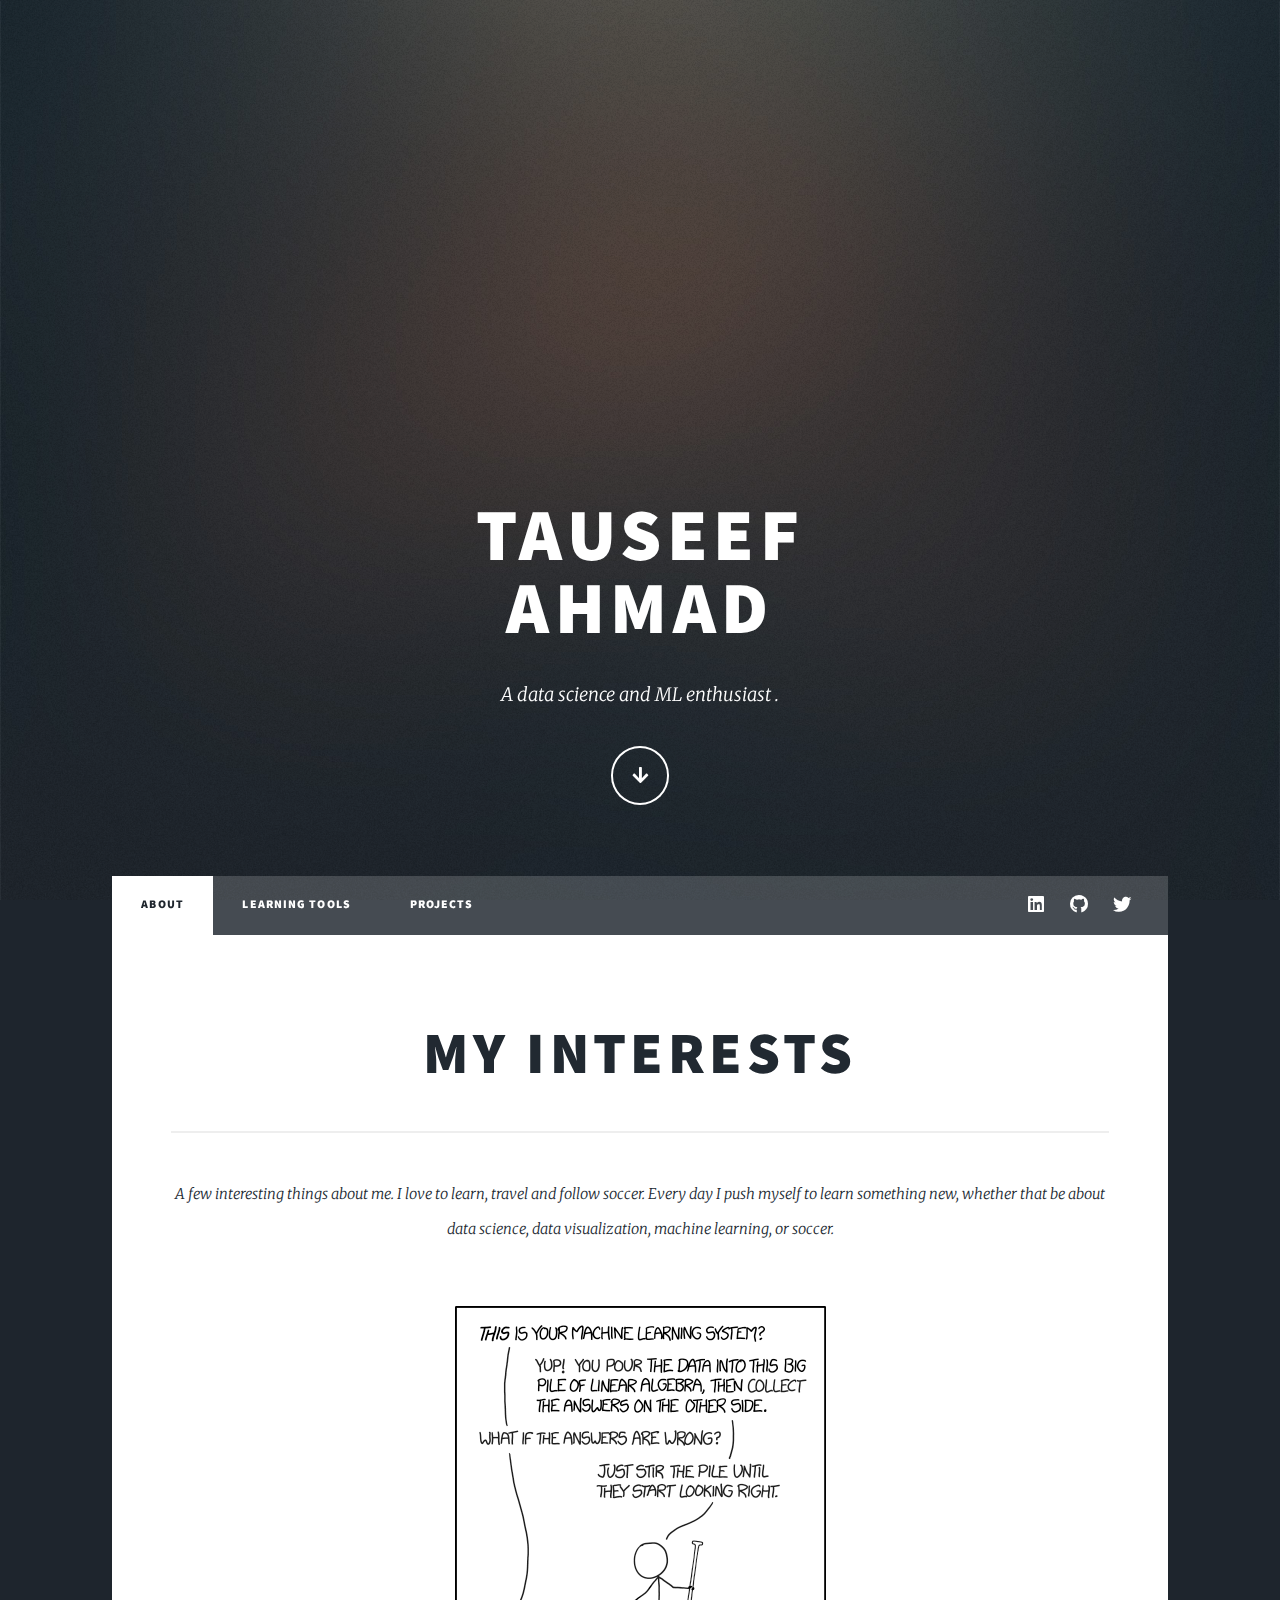
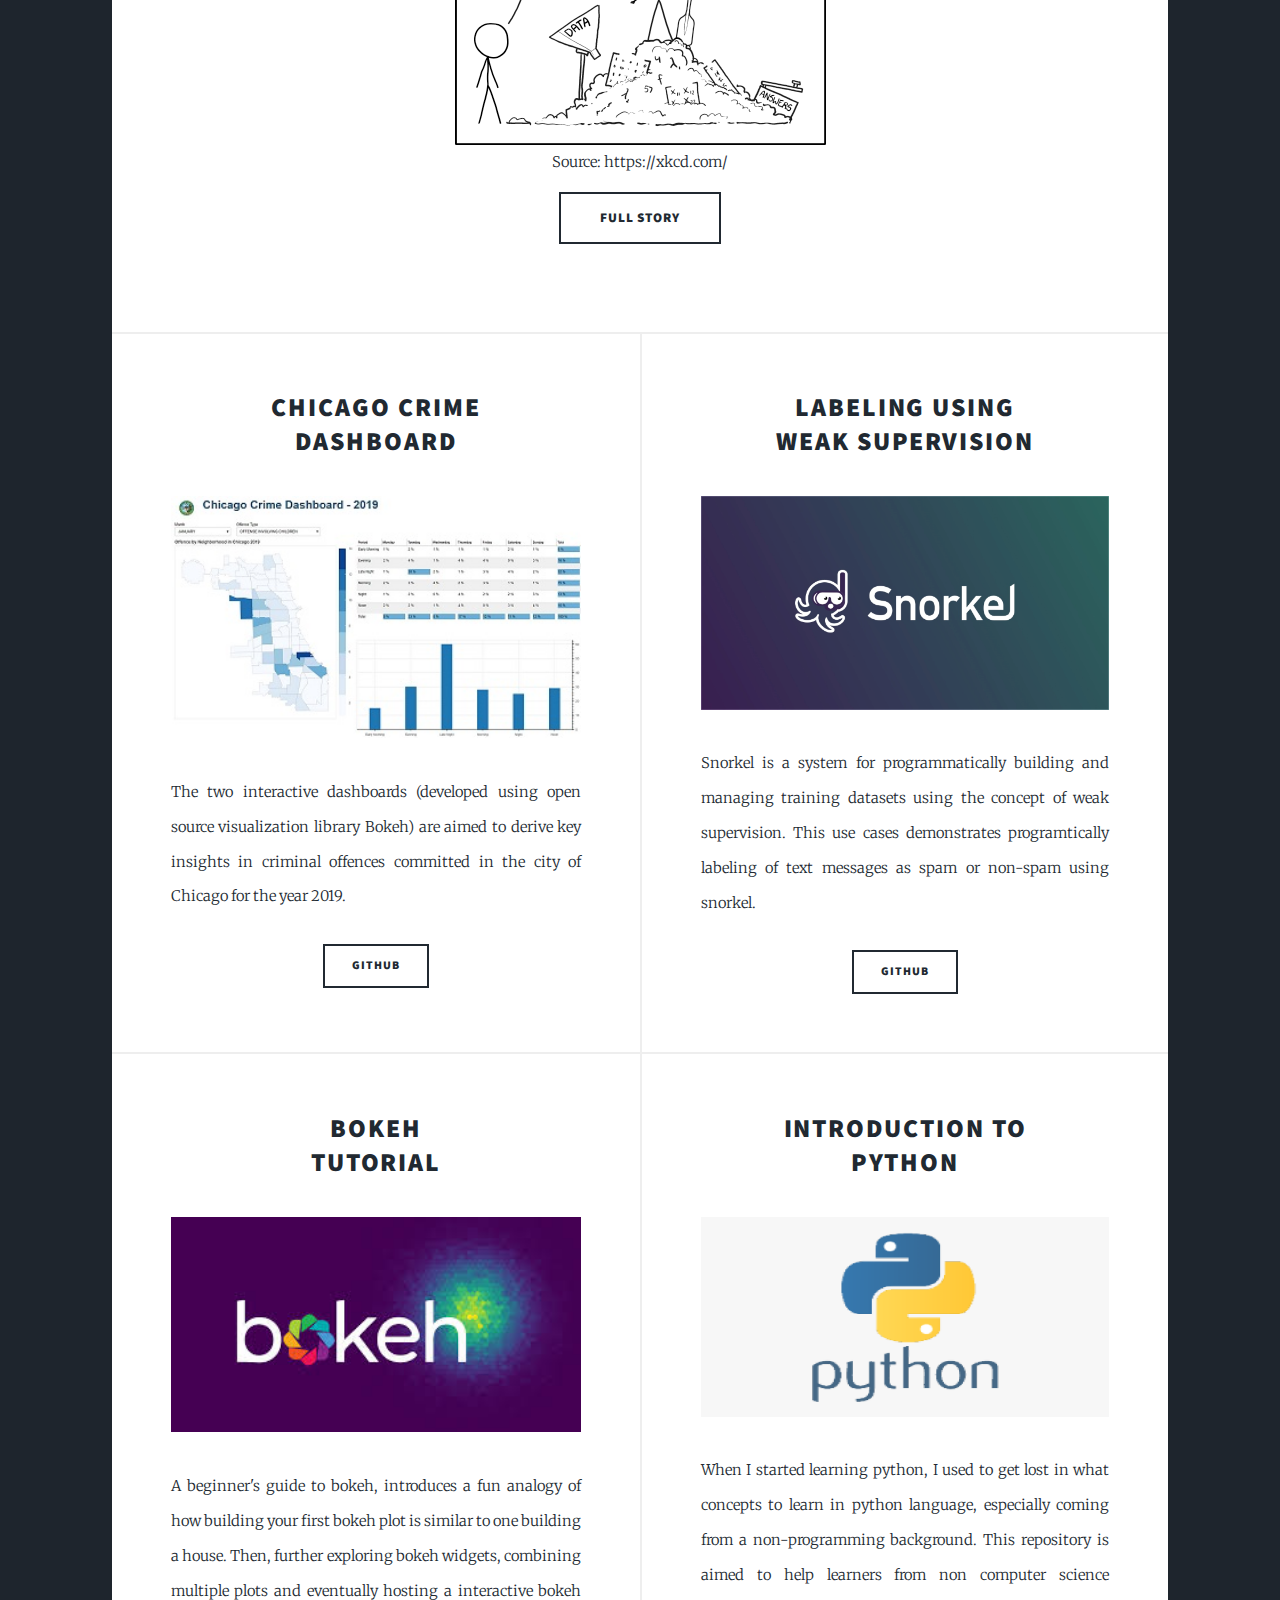
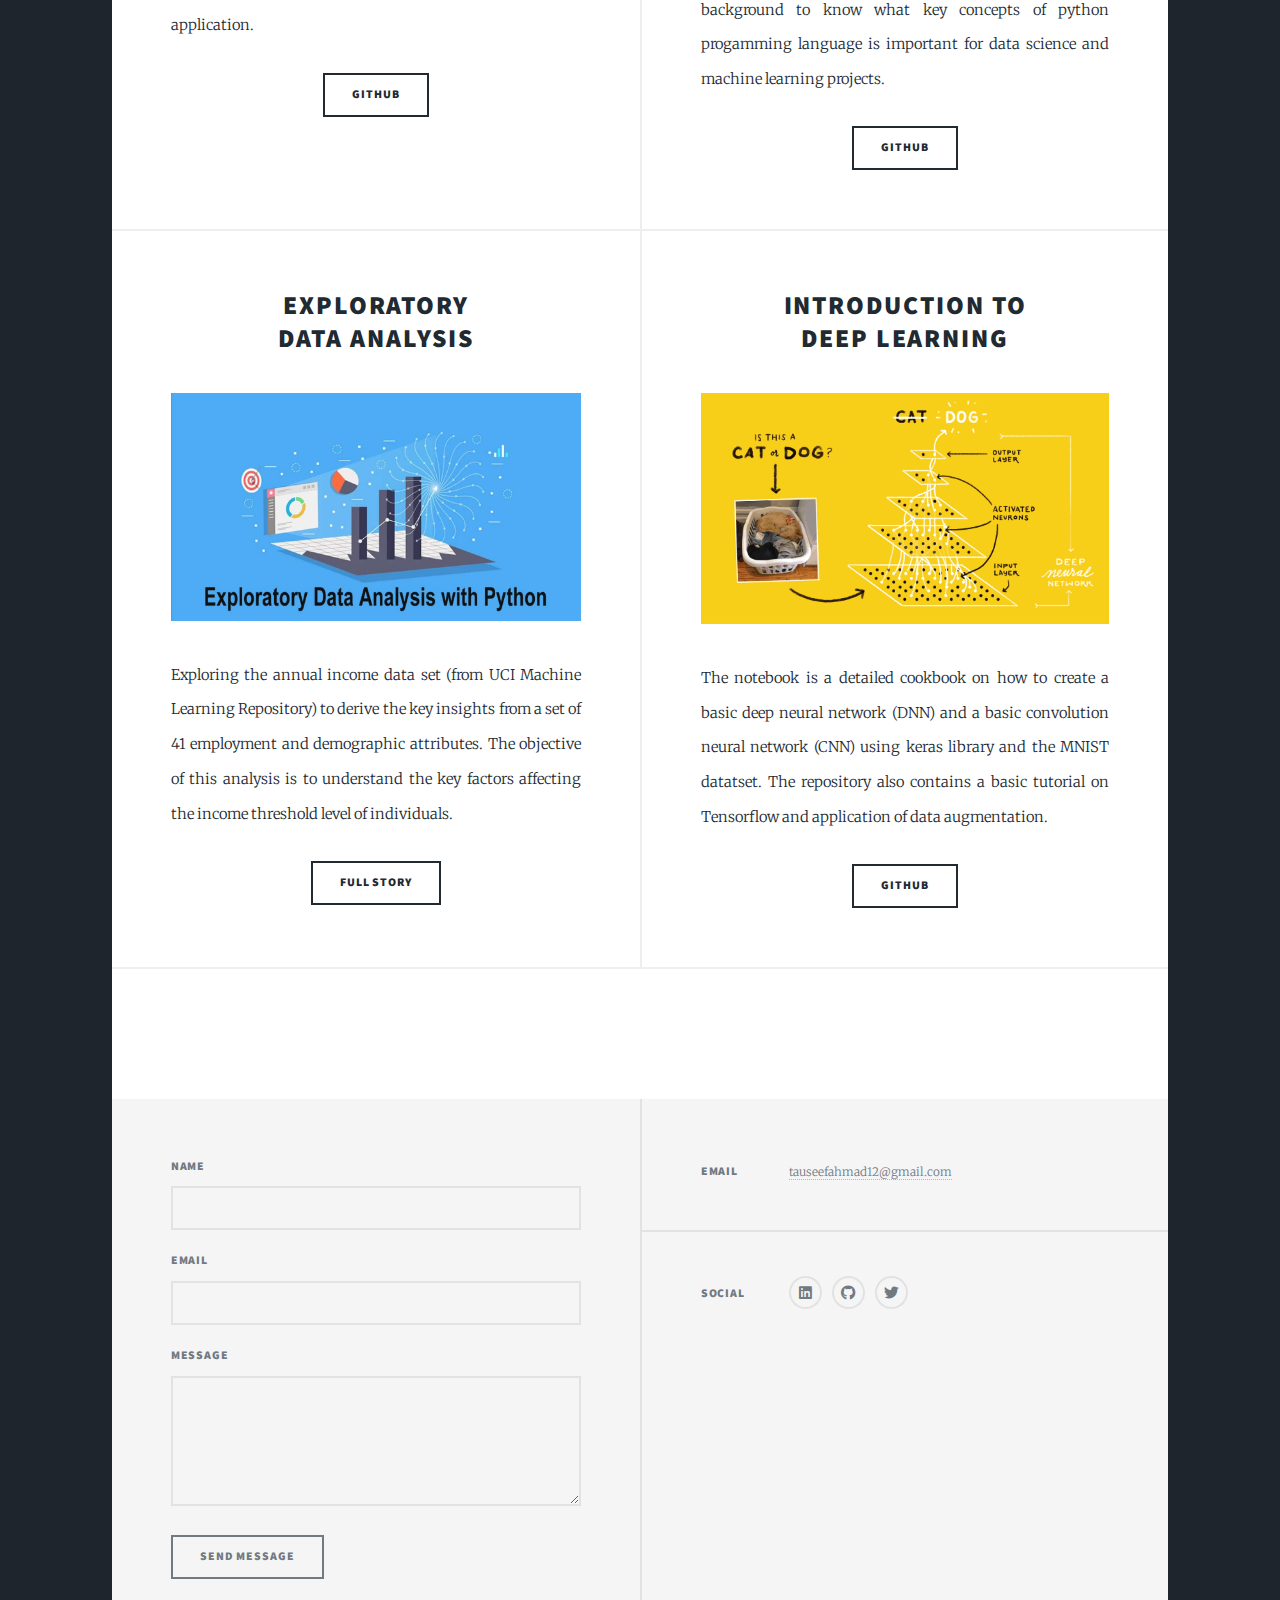
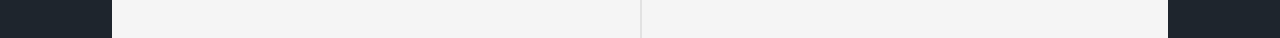
==== commit 6a8da97f: "Update" ====
--- a/index.html
+++ b/index.html
@@ -29,15 +29,15 @@
 
 				<!-- Header -->
 					<header id="header">
-						<a href="index.html" class="logo">Home</a>
+						<a href="home.html" class="logo">Home</a>
 					</header>
 
 				<!-- Nav -->
 					<nav id="nav">
 						<ul class="links">
-							<li class="active"><a href="index.html">ABOUT</a></li>
-							<li><a href="generic.html">Learning Tools</a></li>
-							<li><a href="elements.html">Projects</a></li>
+							<li class="active"><a href="home.html">ABOUT</a></li>
+							<li><a href="learning tools.html">Learning Tools</a></li>
+							<li><a href="projects.html">Projects</a></li>
 						</ul>
 						<ul class="icons">
 							<li><a href="https://www.linkedin.com/in/tauseef-ahmad/" class="icon brands fa-linkedin"><span class="label">linkedin</span></a></li>
@@ -154,7 +154,7 @@
 				<!-- Footer -->
 					<footer id="footer">
 						<section>
-							<form method="post" action="#">
+							<form method="post" action="mailto:tauseefahmad12@gmail.com">
 								<div class="fields">
 									<div class="field">
 										<label for="name">Name</label>
@@ -191,9 +191,9 @@
 					</footer>
 
 				<!-- Copyright -->
-					<div id="copyright">
+					<!-- <div id="copyright">
 						<ul><li>&copy; Untitled</li><li>Design: <a href="https://html5up.net">HTML5 UP</a></li></ul>
-					</div>
+					</div> -->
 
 			</div>
 
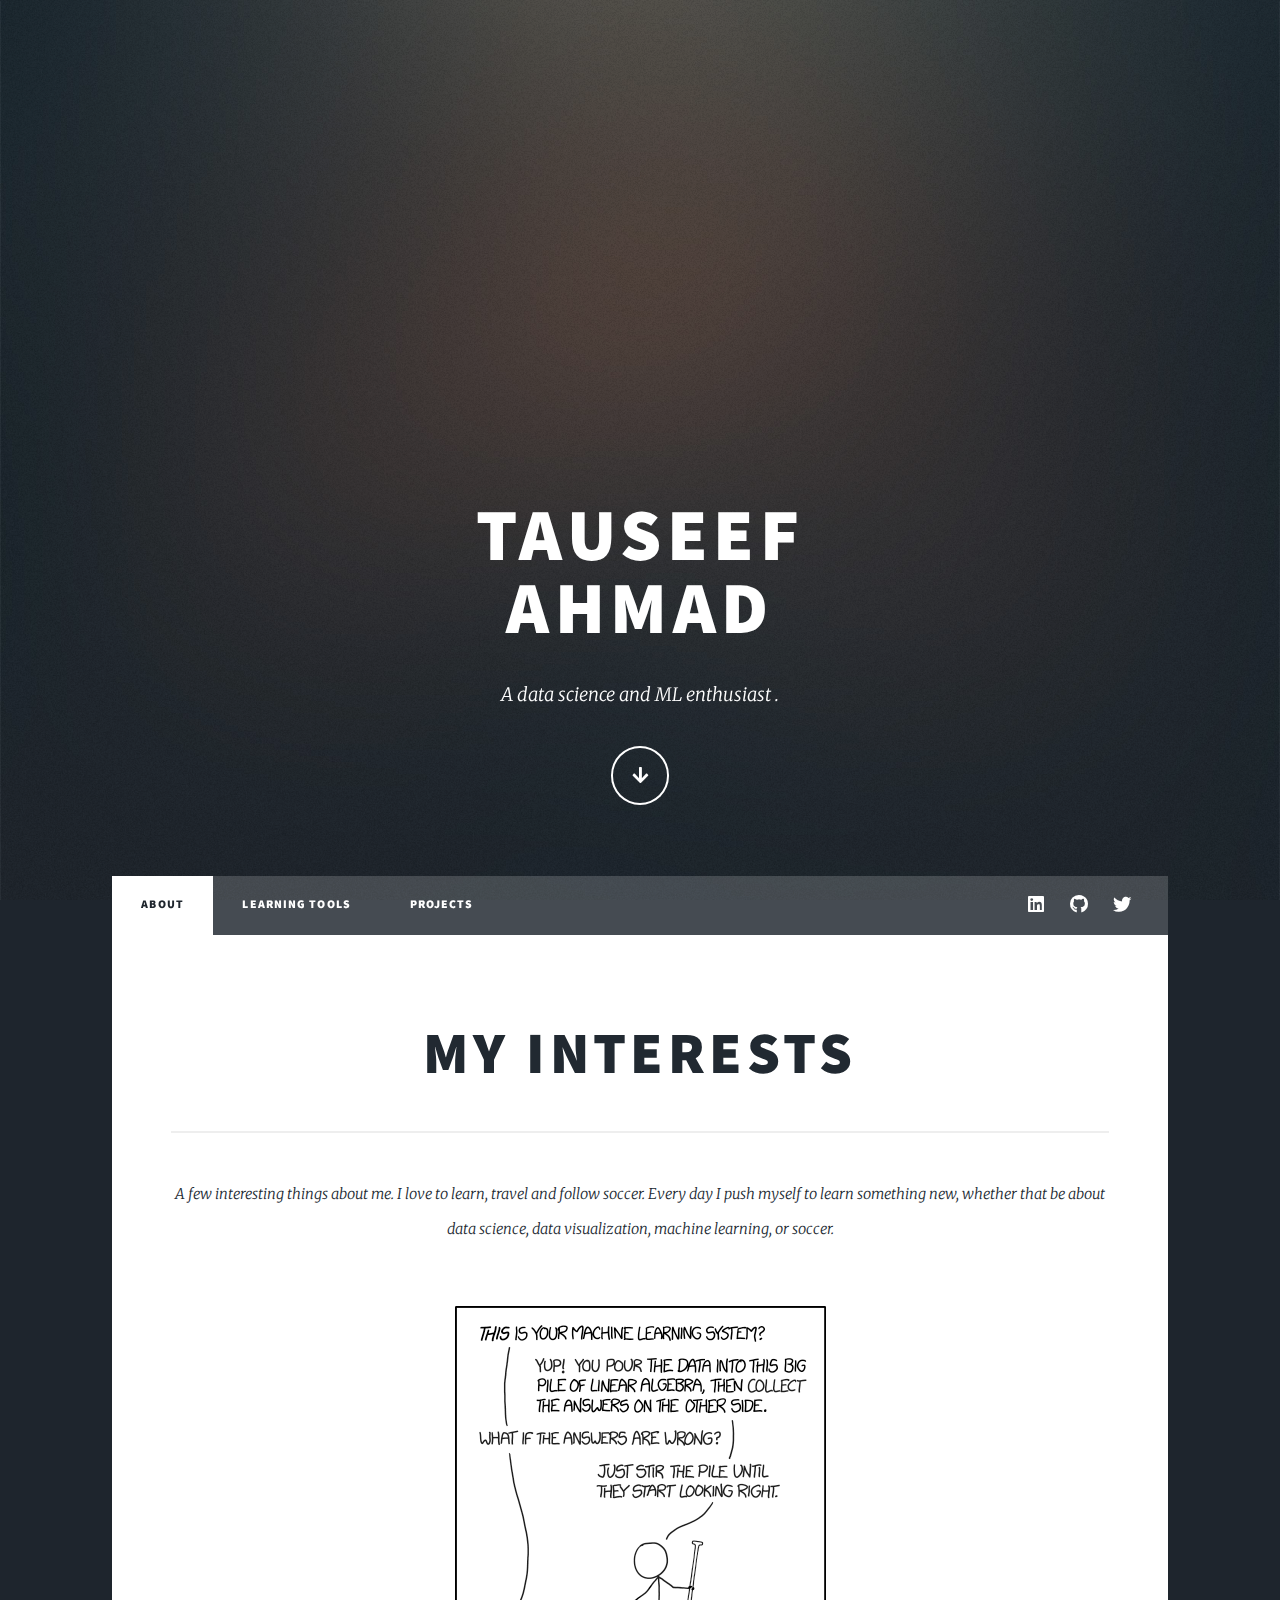
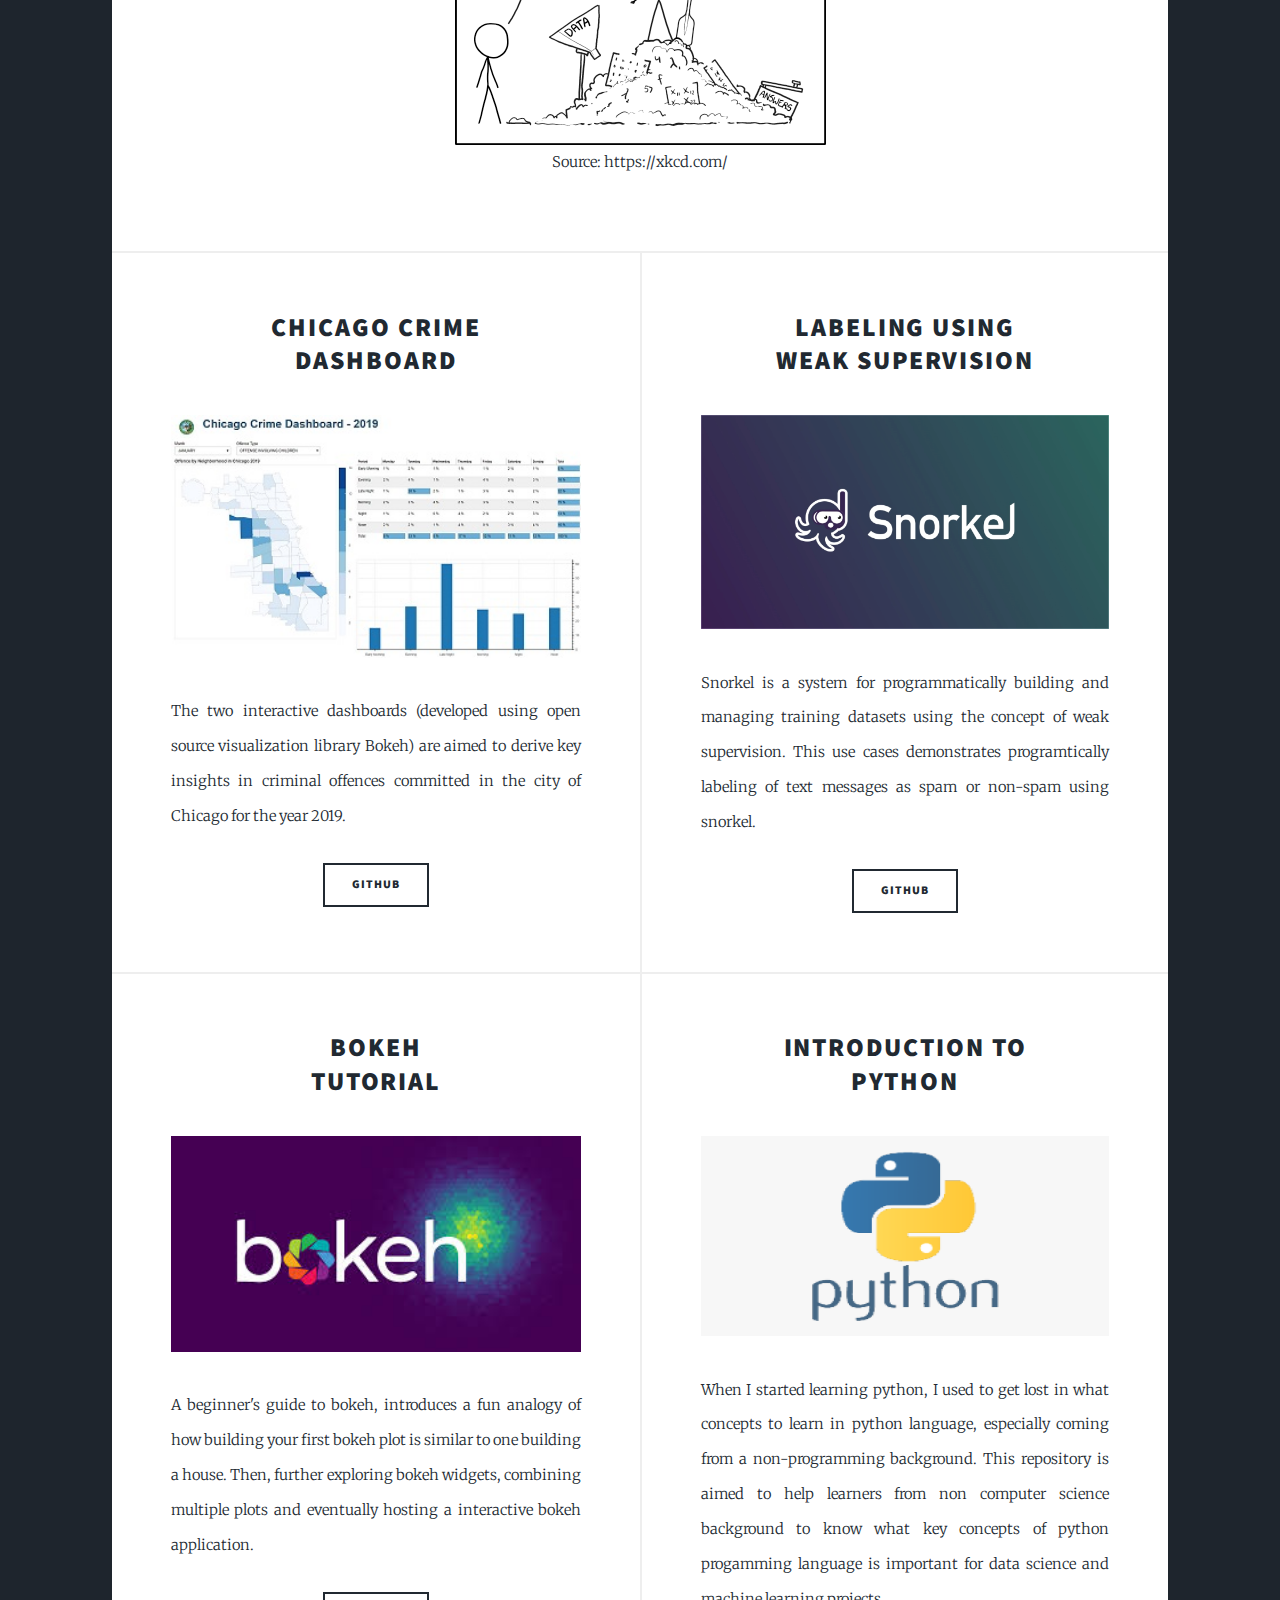
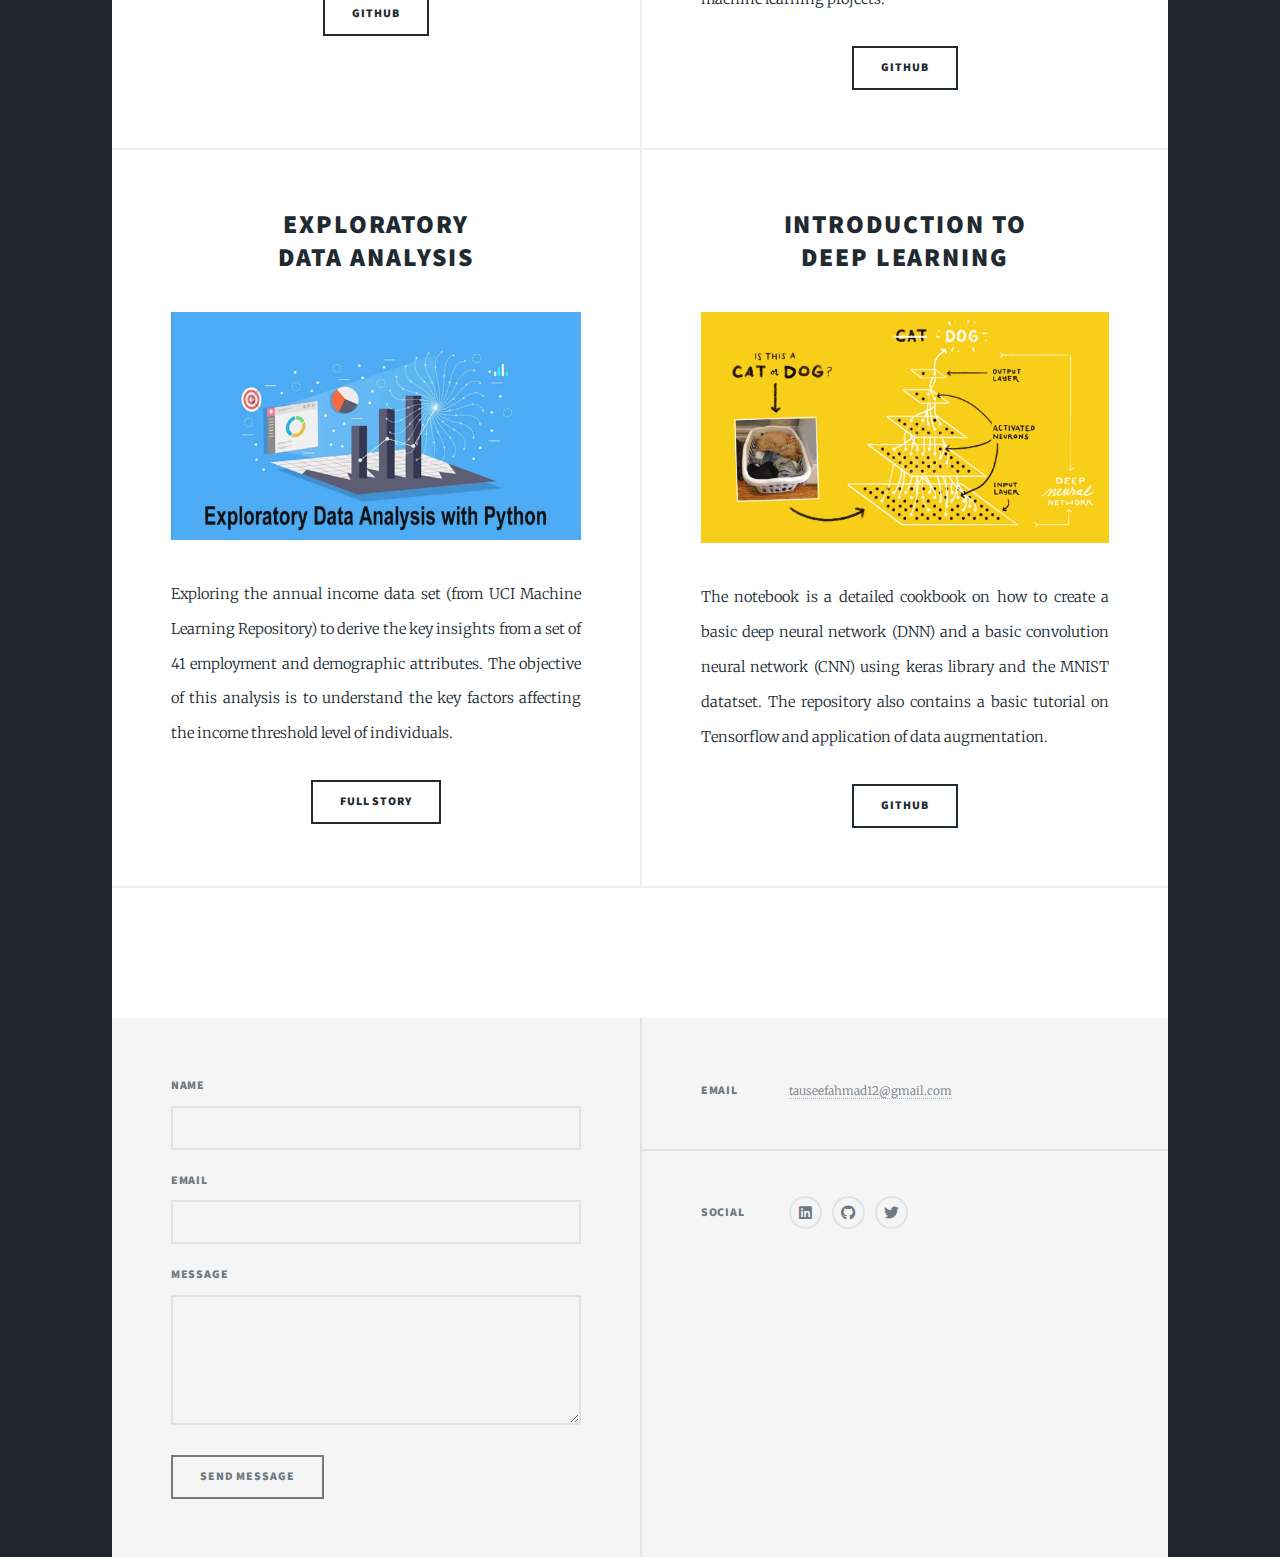
==== commit 0c6649ad: "Update index.html" ====
--- a/index.html
+++ b/index.html
@@ -29,15 +29,15 @@
 
 				<!-- Header -->
 					<header id="header">
-						<a href="home.html" class="logo">Home</a>
+						<a href="index.html" class="logo">Home</a>
 					</header>
 
 				<!-- Nav -->
 					<nav id="nav">
 						<ul class="links">
-							<li class="active"><a href="home.html">ABOUT</a></li>
-							<li><a href="learning tools.html">Learning Tools</a></li>
-							<li><a href="projects.html">Projects</a></li>
+							<li class="active"><a href="index.html">ABOUT</a></li>
+							<li><a href="generic.html">Learning Tools</a></li>
+							<li><a href="elements.html">Projects</a></li>
 						</ul>
 						<ul class="icons">
 							<li><a href="https://www.linkedin.com/in/tauseef-ahmad/" class="icon brands fa-linkedin"><span class="label">linkedin</span></a></li>
@@ -58,9 +58,9 @@
 								</header>
 								<a href="#" class="image"><img src="images/machine_learning.png" alt=""width =auto height =auto /><figcaption>Source: https://xkcd.com/</figcaption></a>
 								
-								<ul class="actions special">
+								<!-- <ul class="actions special">
 									<li><a href="#" class="button large">Full Story</a></li>
-								</ul>
+								</ul> -->
 							</article>
 
 						<!-- Posts -->
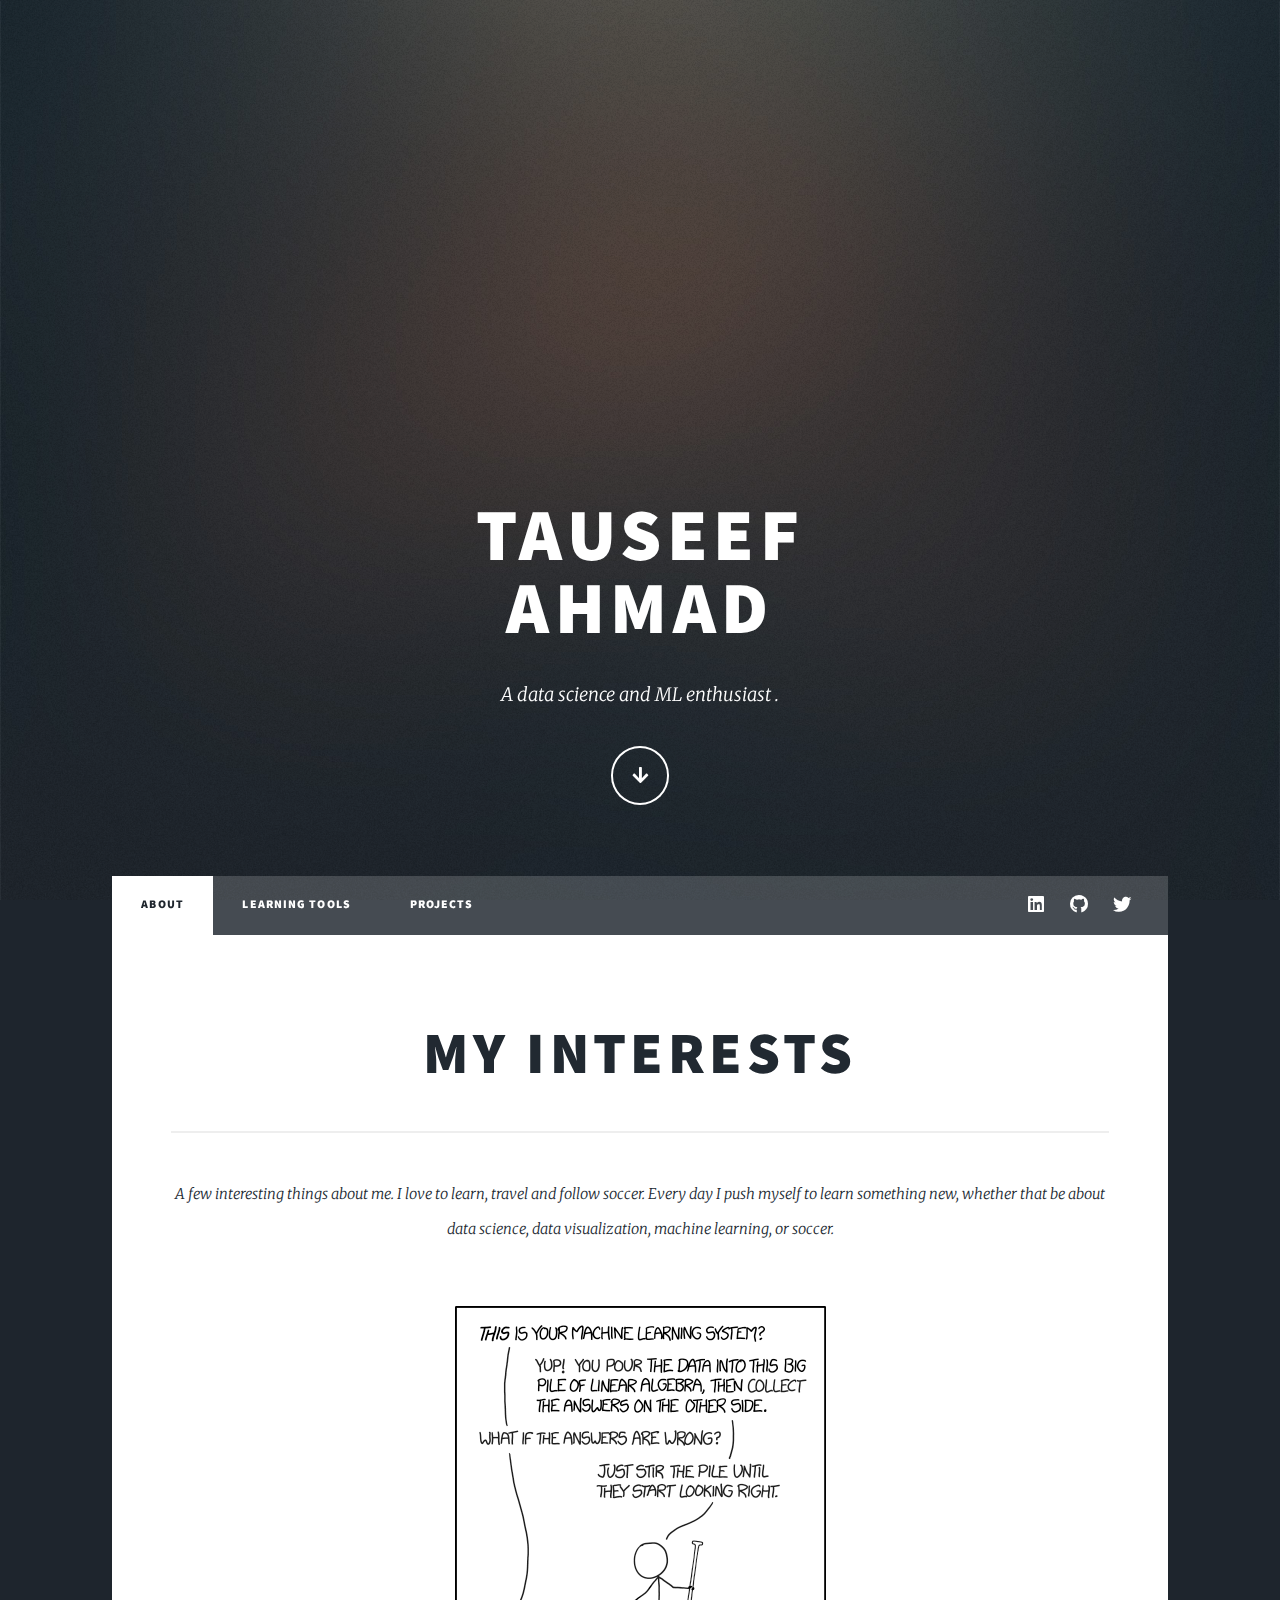
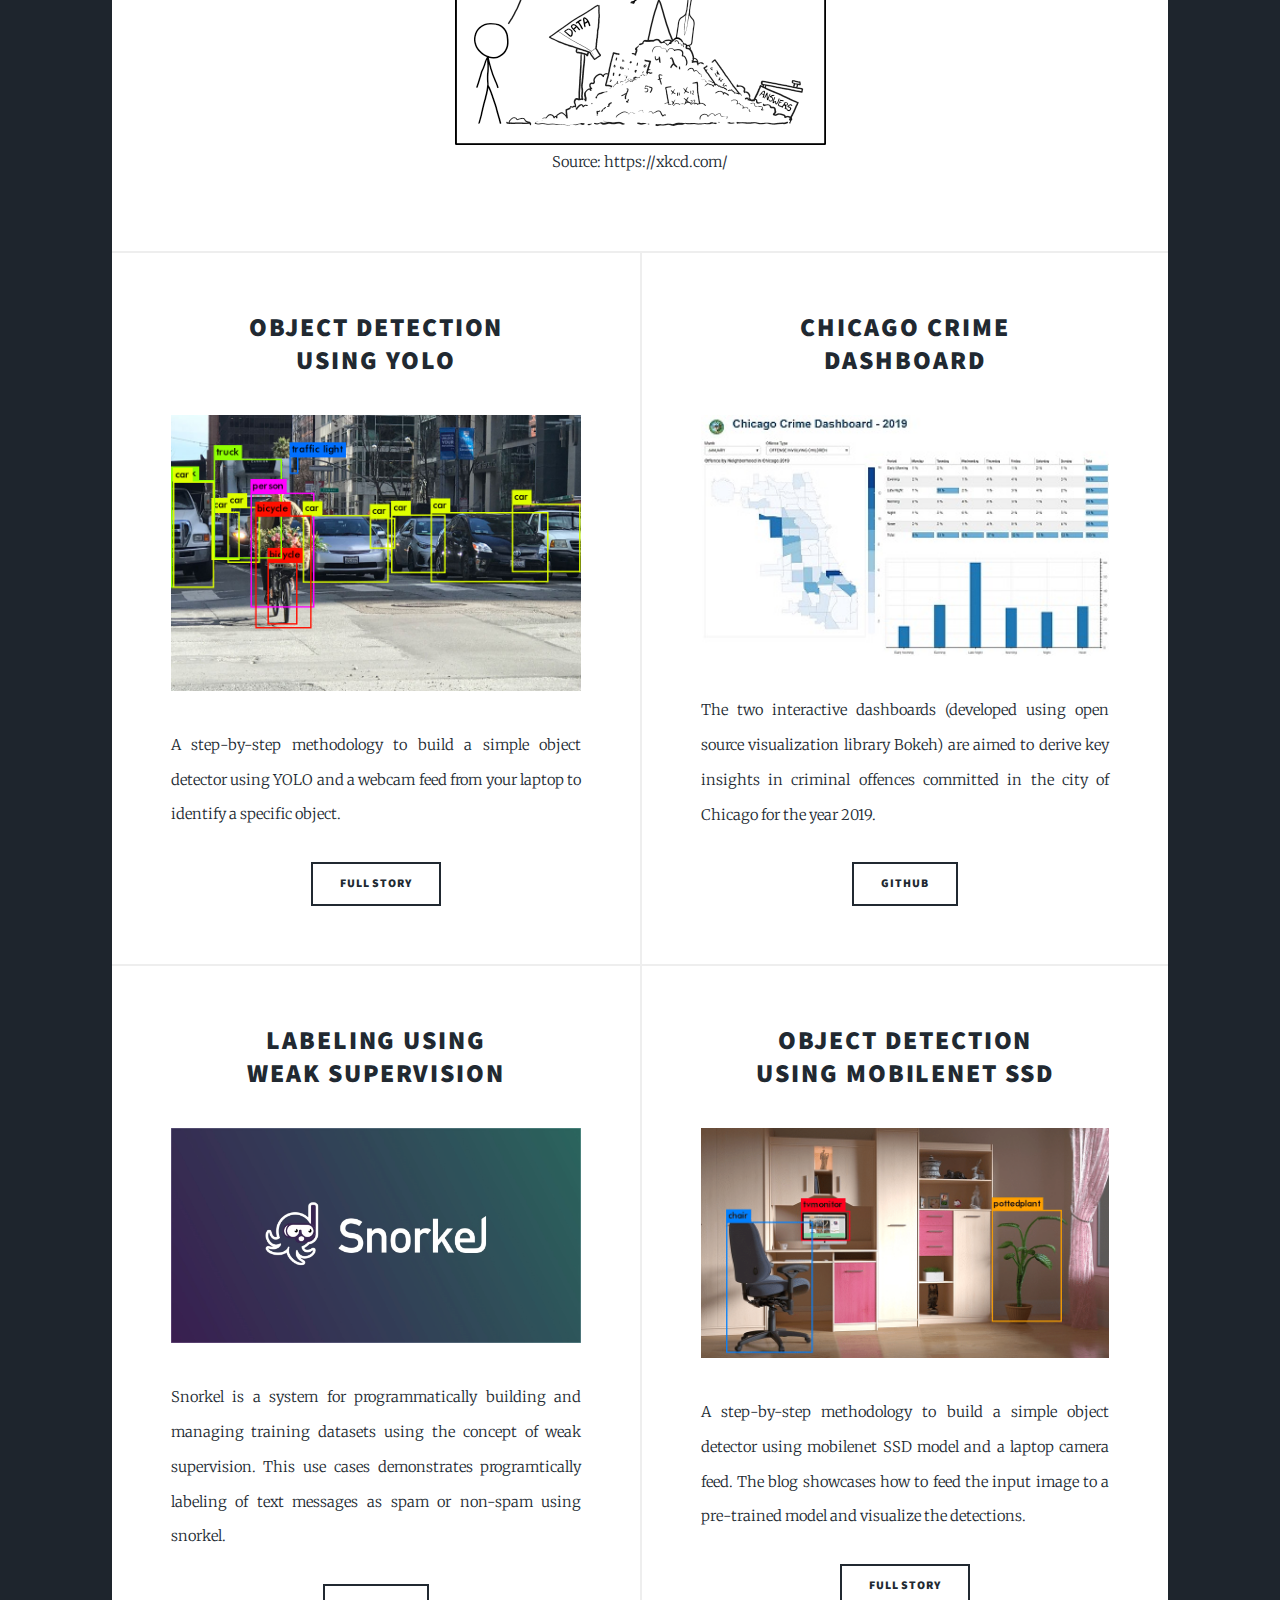
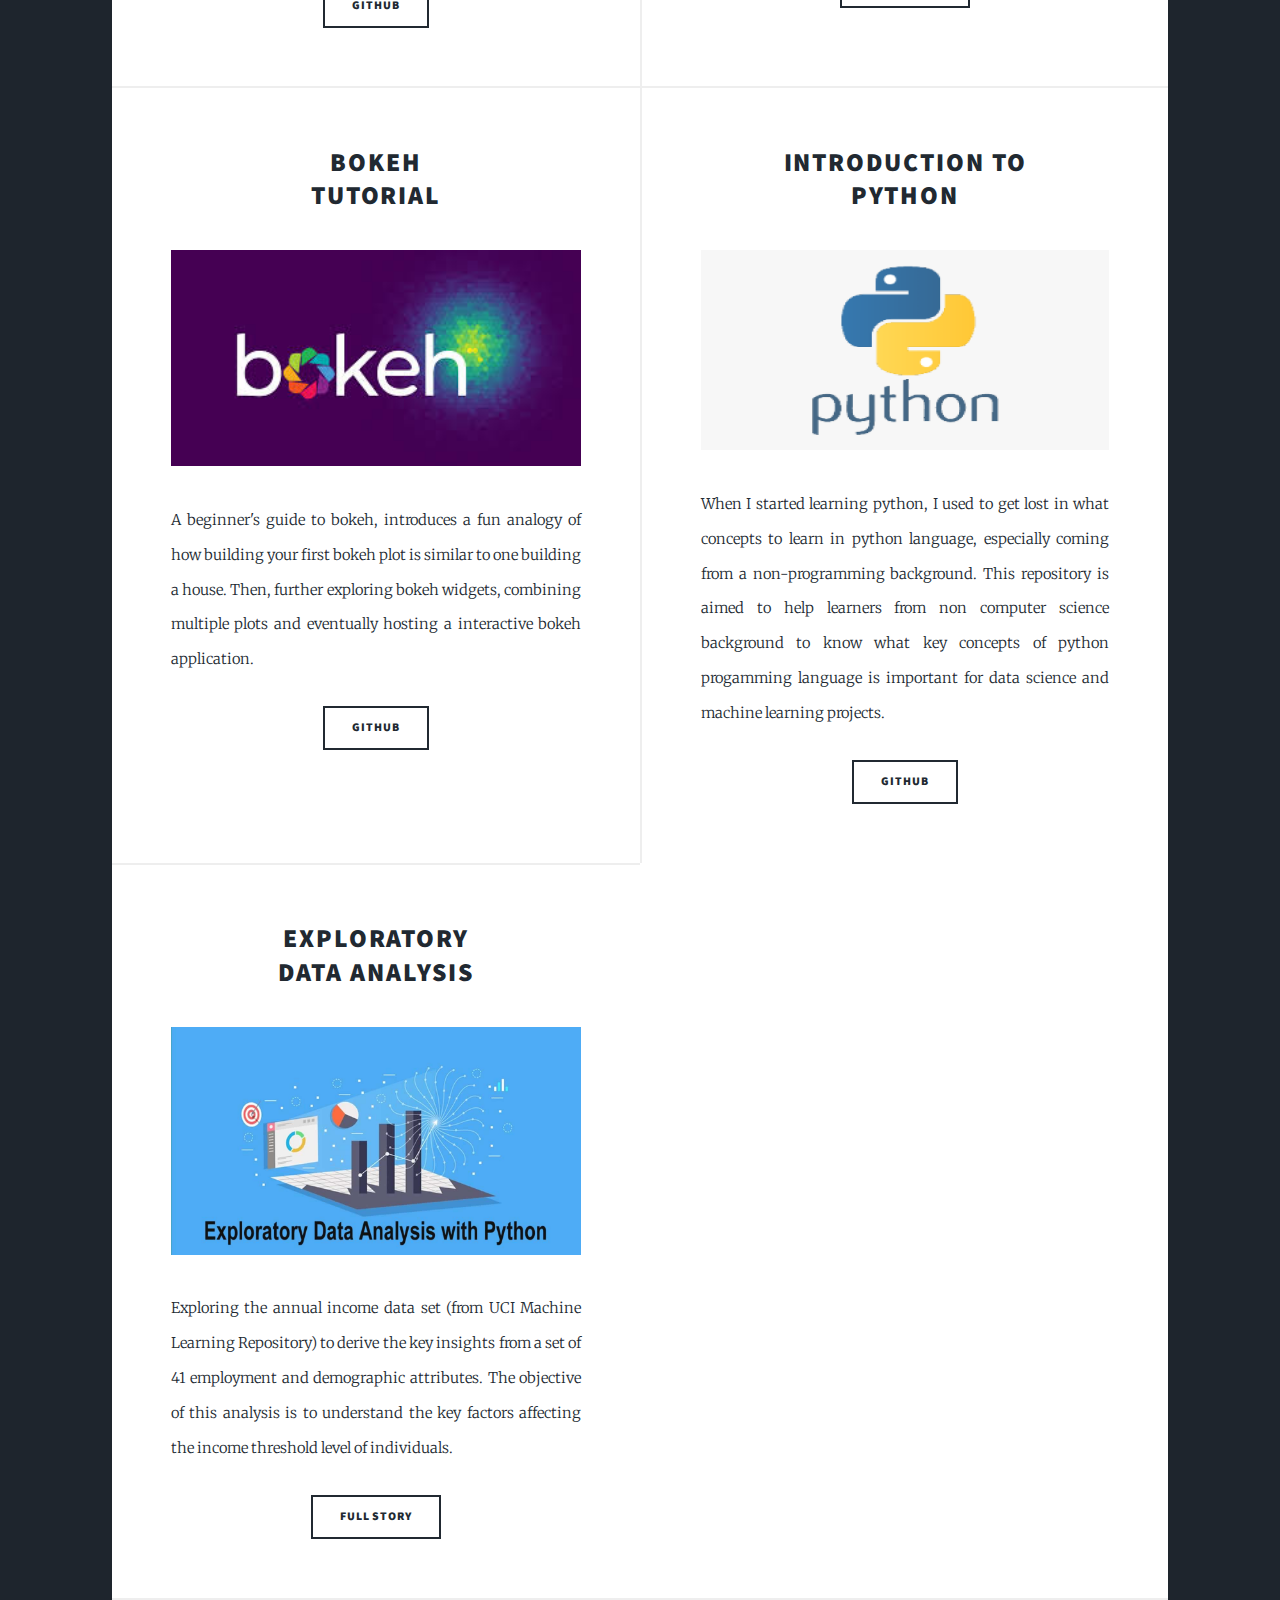
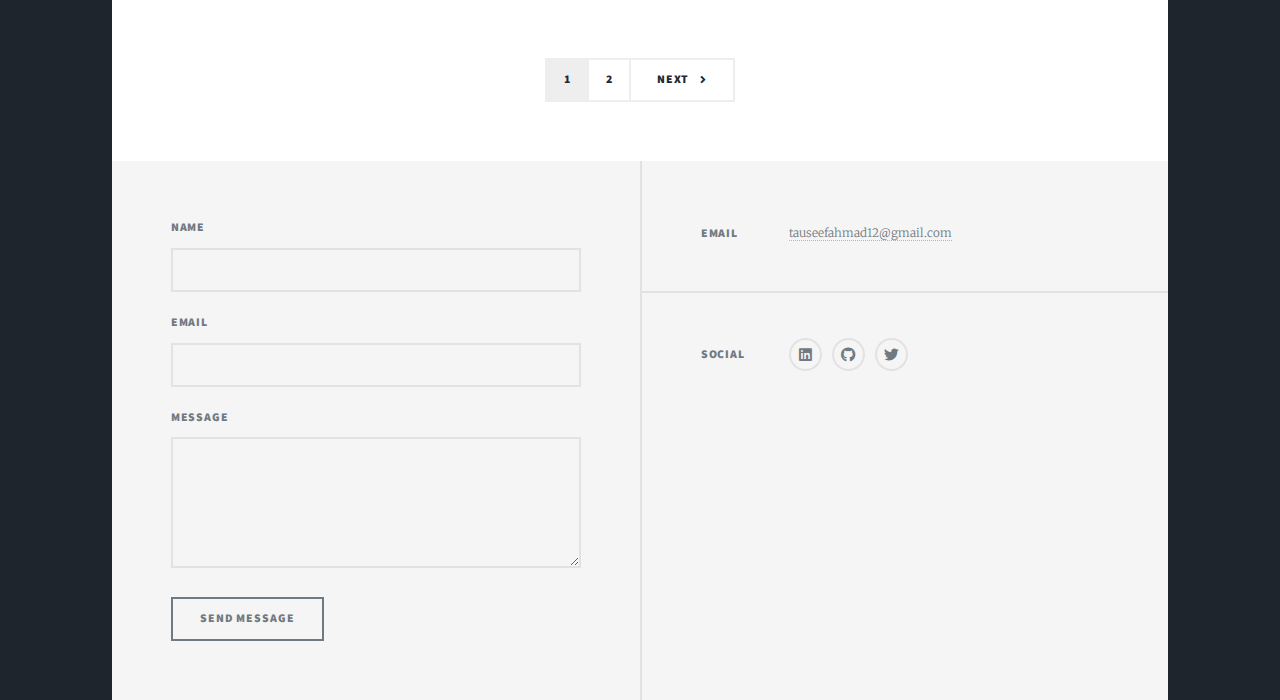
==== commit 5536cc13: "Update mobilenet" ====
--- a/index.html
+++ b/index.html
@@ -36,8 +36,8 @@
 					<nav id="nav">
 						<ul class="links">
 							<li class="active"><a href="index.html">ABOUT</a></li>
-							<li><a href="generic.html">Learning Tools</a></li>
-							<li><a href="elements.html">Projects</a></li>
+							<li><a href="learning.html">Learning Tools</a></li>
+							<li><a href="projects.html">Projects</a></li>
 						</ul>
 						<ul class="icons">
 							<li><a href="https://www.linkedin.com/in/tauseef-ahmad/" class="icon brands fa-linkedin"><span class="label">linkedin</span></a></li>
@@ -67,6 +67,17 @@
 							<section class="posts">
 								<article>
 									<header>
+										<h2><a href="#">Object Detection<br />
+										using YOLO</a></h2>
+									</header>
+									<a href="#" class="image fit"><img src="images/yolo.png" alt="" width =auto height =auto /></a>
+									<p>A step-by-step methodology to build a simple object detector using YOLO and a webcam feed from your laptop to identify a specific object.</p>
+									<ul class="actions special">
+										<li><a href="https://medium.com/@tauseefahmad12/object-detection-using-yolo-3f7399b652a8" class="button">Full Story</a></li>
+									</ul>
+								</article>
+								<article>
+									<header>
 										<!-- <span class="date">April 24, 2017</span> -->
 										<h2><a href="#">Chicago Crime<br />
 										Dashboard</a></h2>
@@ -90,6 +101,17 @@
 								</article>
 								<article>
 									<header>
+										<h2><a href="#">Object Detection <br />
+											using mobilenet SSD</a></h2>
+									</header>
+									<a href="#" class="image fit"><img src="images/mobilenet.png" alt="" width =auto height =auto /></a>
+									<p>A step-by-step methodology to build a simple object detector using mobilenet SSD model and a laptop camera feed. The blog showcases how to feed the input image to a pre-trained model and visualize the detections.  </p>
+									<ul class="actions special">
+										<li><a href="https://github.com/tauseef1234/Bokeh-Tutorial" class="button">Full Story</a></li>
+									</ul>
+								</article>
+								<article>
+									<header>
 										<h2><a href="#">Bokeh <br />
 											Tutorial</a></h2>
 									</header>
@@ -119,17 +141,6 @@
 									<p>Exploring the annual income data set (from UCI Machine Learning Repository) to derive the key insights from a set of 41 employment and demographic attributes. The objective of this analysis is to understand the key factors affecting the income threshold level of individuals.</p>
 									<ul class="actions special">
 										<li><a href="https://medium.com/@tauseefahmad12/income-level-prediction-using-us-census-data-63cf8d44ed0" class="button">Full Story</a></li>
-									</ul>
-								</article>
-								<article>
-									<header>
-										<h2><a href="#"> Introduction to<br />
-											Deep Learning</a></h2>
-									</header>
-									<a href="#" class="image fit"><img src="images/deep-learning.png" alt="" /></a>
-									<p>The notebook is a detailed cookbook on how to create a basic deep neural network (DNN) and a basic convolution neural network (CNN) using keras library and the MNIST datatset. The repository also contains a basic tutorial on Tensorflow and application of data augmentation.</p>
-									<ul class="actions special">
-										<li><a href="https://github.com/tauseef1234/Deep_Learning" class="button">GitHub</a></li>
 									</ul>
 								</article>
 							</section>
@@ -138,14 +149,14 @@
 							<footer>
 								<div class="pagination">
 									<!--<a href="#" class="previous">Prev</a>-->
-									<!-- <a href="#" class="page active">1</a>
-									<a href="#" class="page">2</a>
-									<a href="#" class="page">3</a>
+									<a href="#" class="page active">1</a>
+									<a href="index2.html" class="page">2</a>
+									<!-- <a href="#" class="page">3</a>
 									<span class="extra">&hellip;</span>
 									<a href="#" class="page">8</a>
 									<a href="#" class="page">9</a>
-									<a href="#" class="page">10</a>
-									<a href="#" class="next">Next</a> -->
+									<a href="#" class="page">10</a> -->
+									<a href="index2.html" class="next">Next</a>
 								</div>
 							</footer>
 
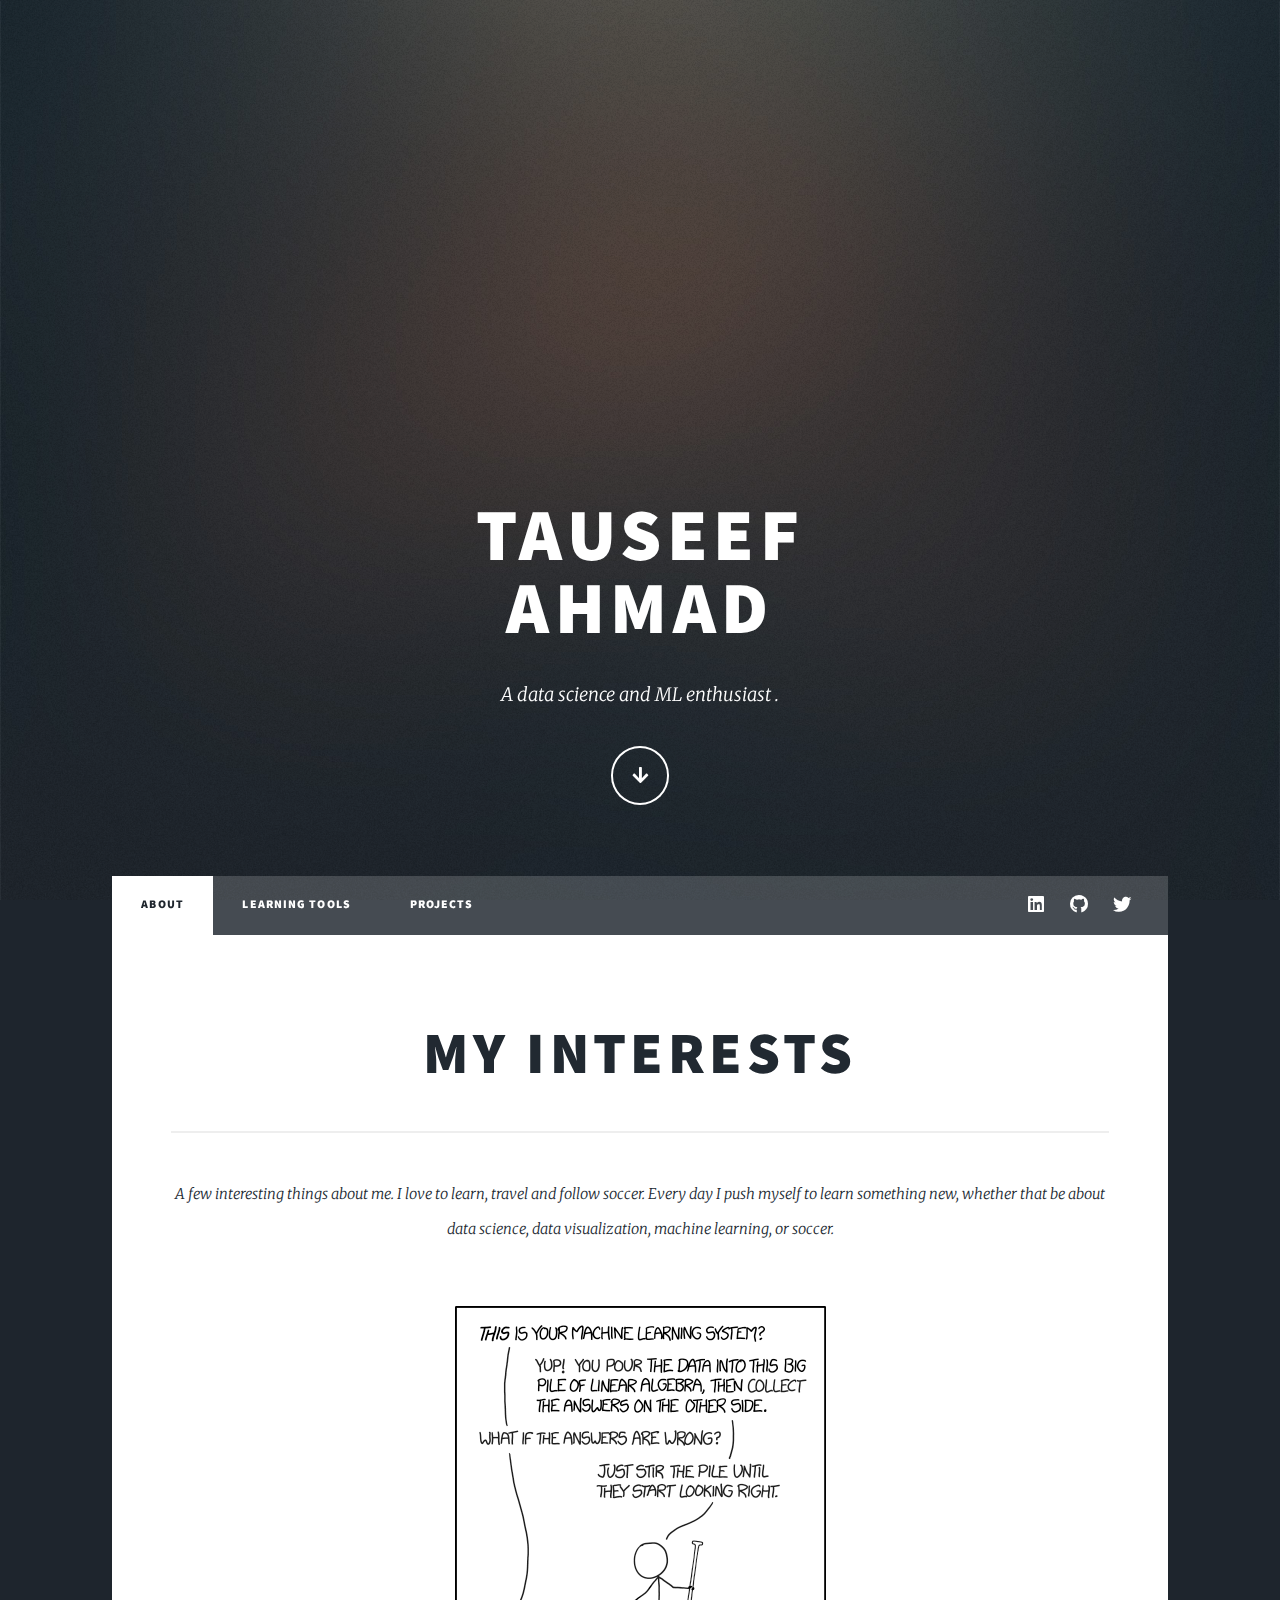
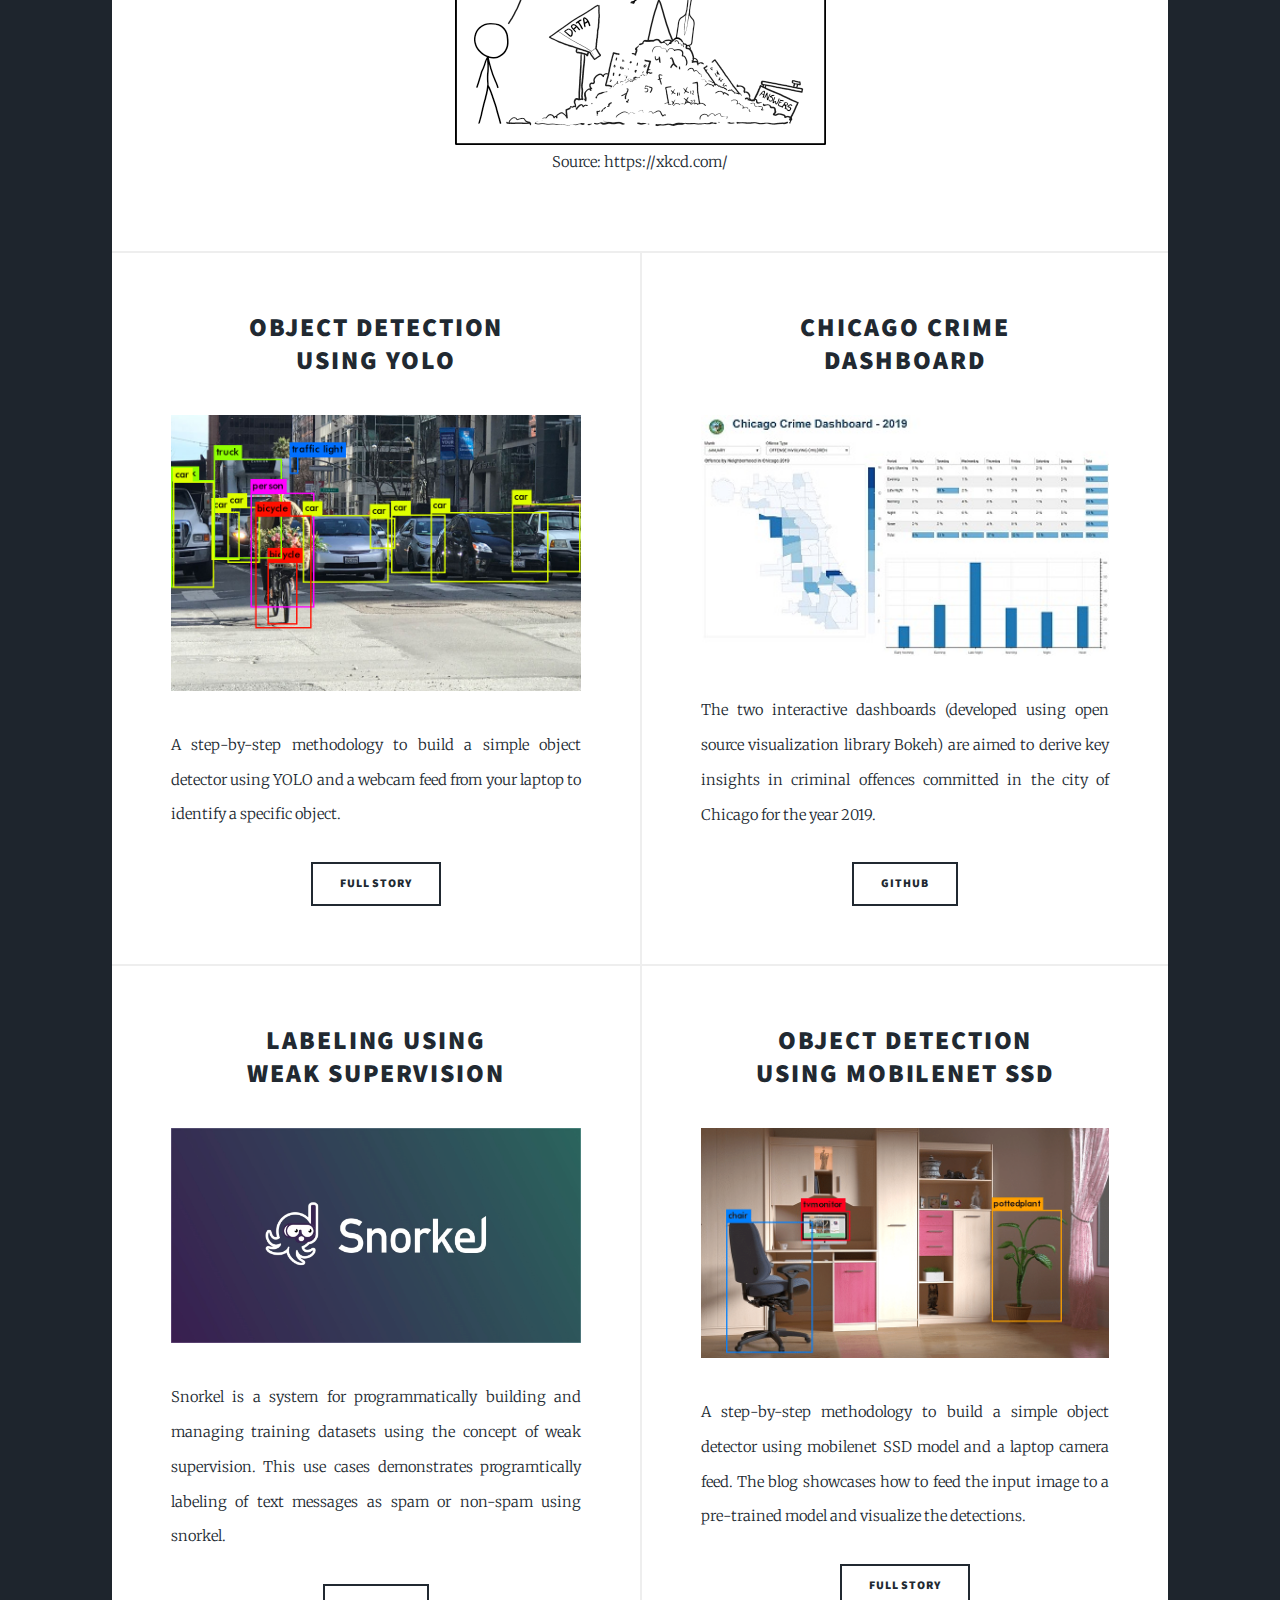
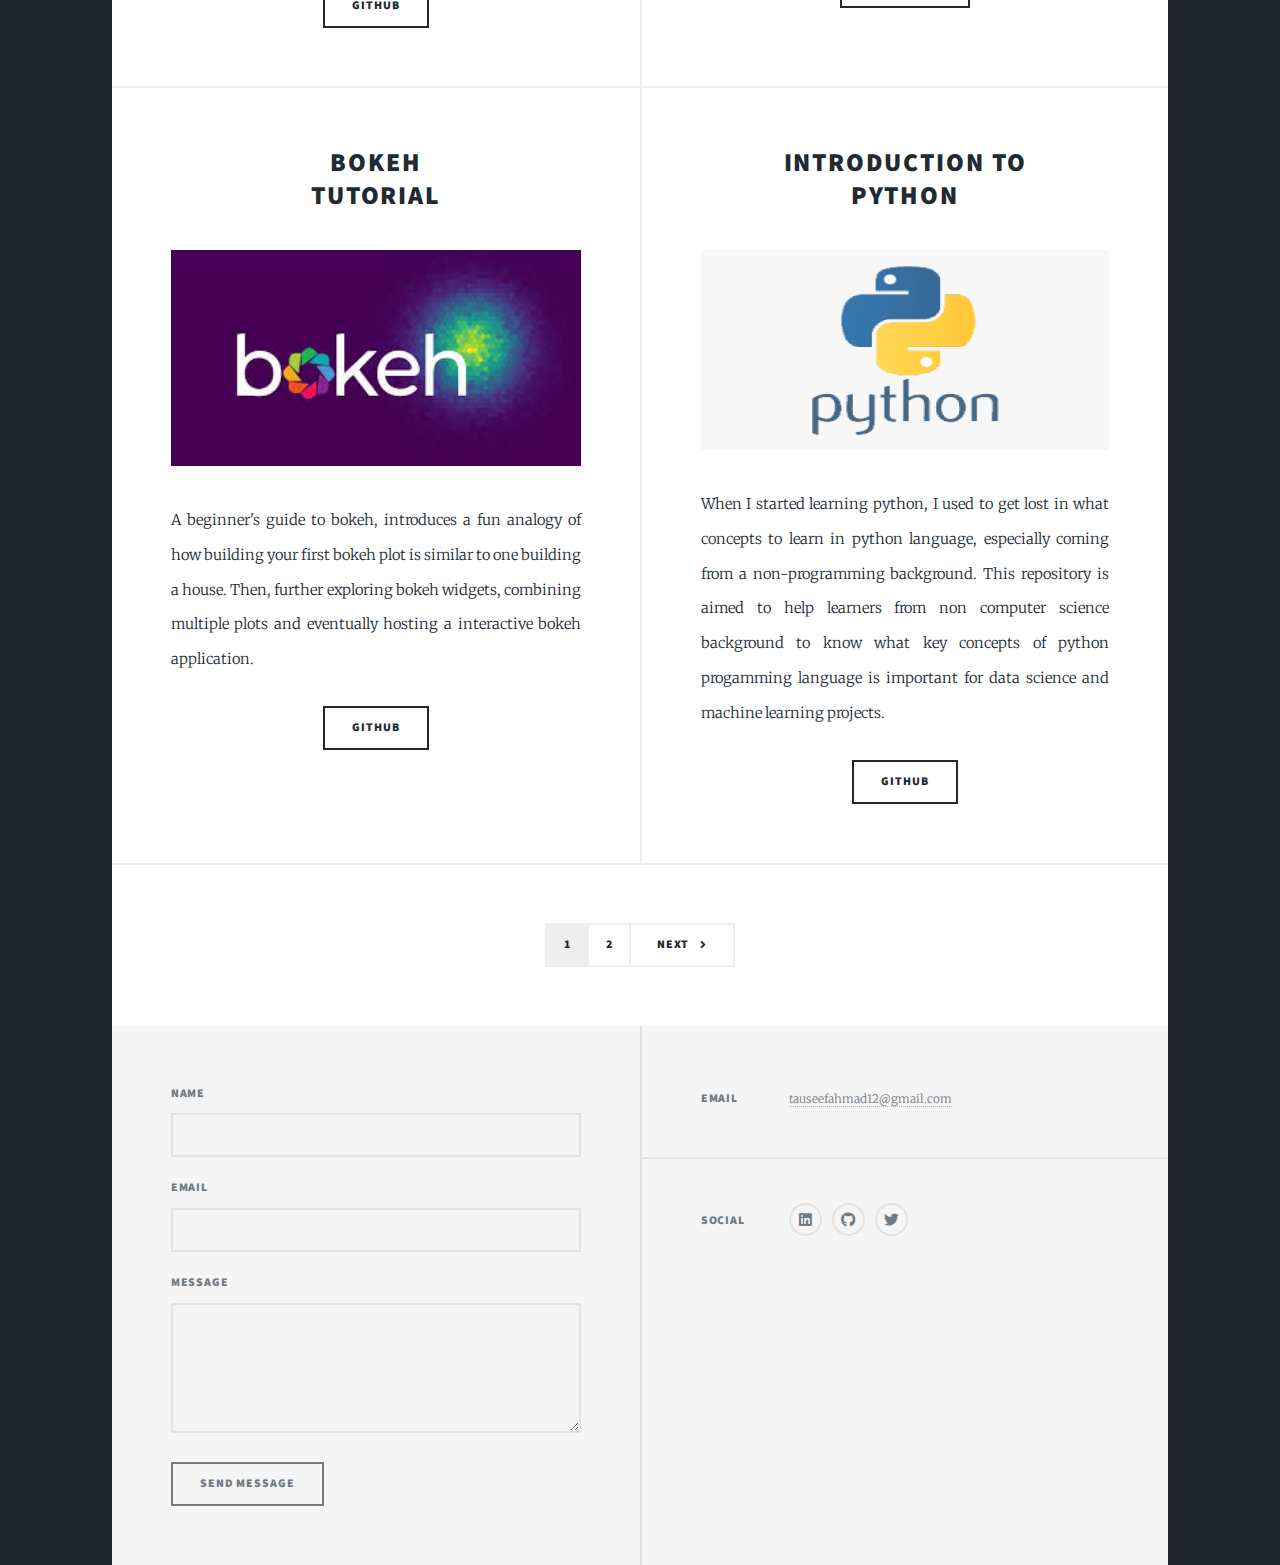
==== commit c524c084: "Update index.html" ====
--- a/index.html
+++ b/index.html
@@ -130,17 +130,6 @@
 									<p>When I started learning python, I used to get lost in what concepts to learn in python language, especially coming from a non-programming background. This repository is aimed to help learners from non computer science background to know what key concepts of python progamming language is important for data science and machine learning projects.</p>
 									<ul class="actions special">
 										<li><a href="https://github.com/tauseef1234/Python_Starter_Toolkit" class="button">GitHub</a></li>
-									</ul>
-								</article>
-								<article>
-									<header>
-										<h2><a href="#">Exploratory<br />
-										Data Analysis</a></h2>
-									</header>
-									<a href="#" class="image fit"><img src="images/eda.png" alt="" width =auto height =auto/></a>
-									<p>Exploring the annual income data set (from UCI Machine Learning Repository) to derive the key insights from a set of 41 employment and demographic attributes. The objective of this analysis is to understand the key factors affecting the income threshold level of individuals.</p>
-									<ul class="actions special">
-										<li><a href="https://medium.com/@tauseefahmad12/income-level-prediction-using-us-census-data-63cf8d44ed0" class="button">Full Story</a></li>
 									</ul>
 								</article>
 							</section>
